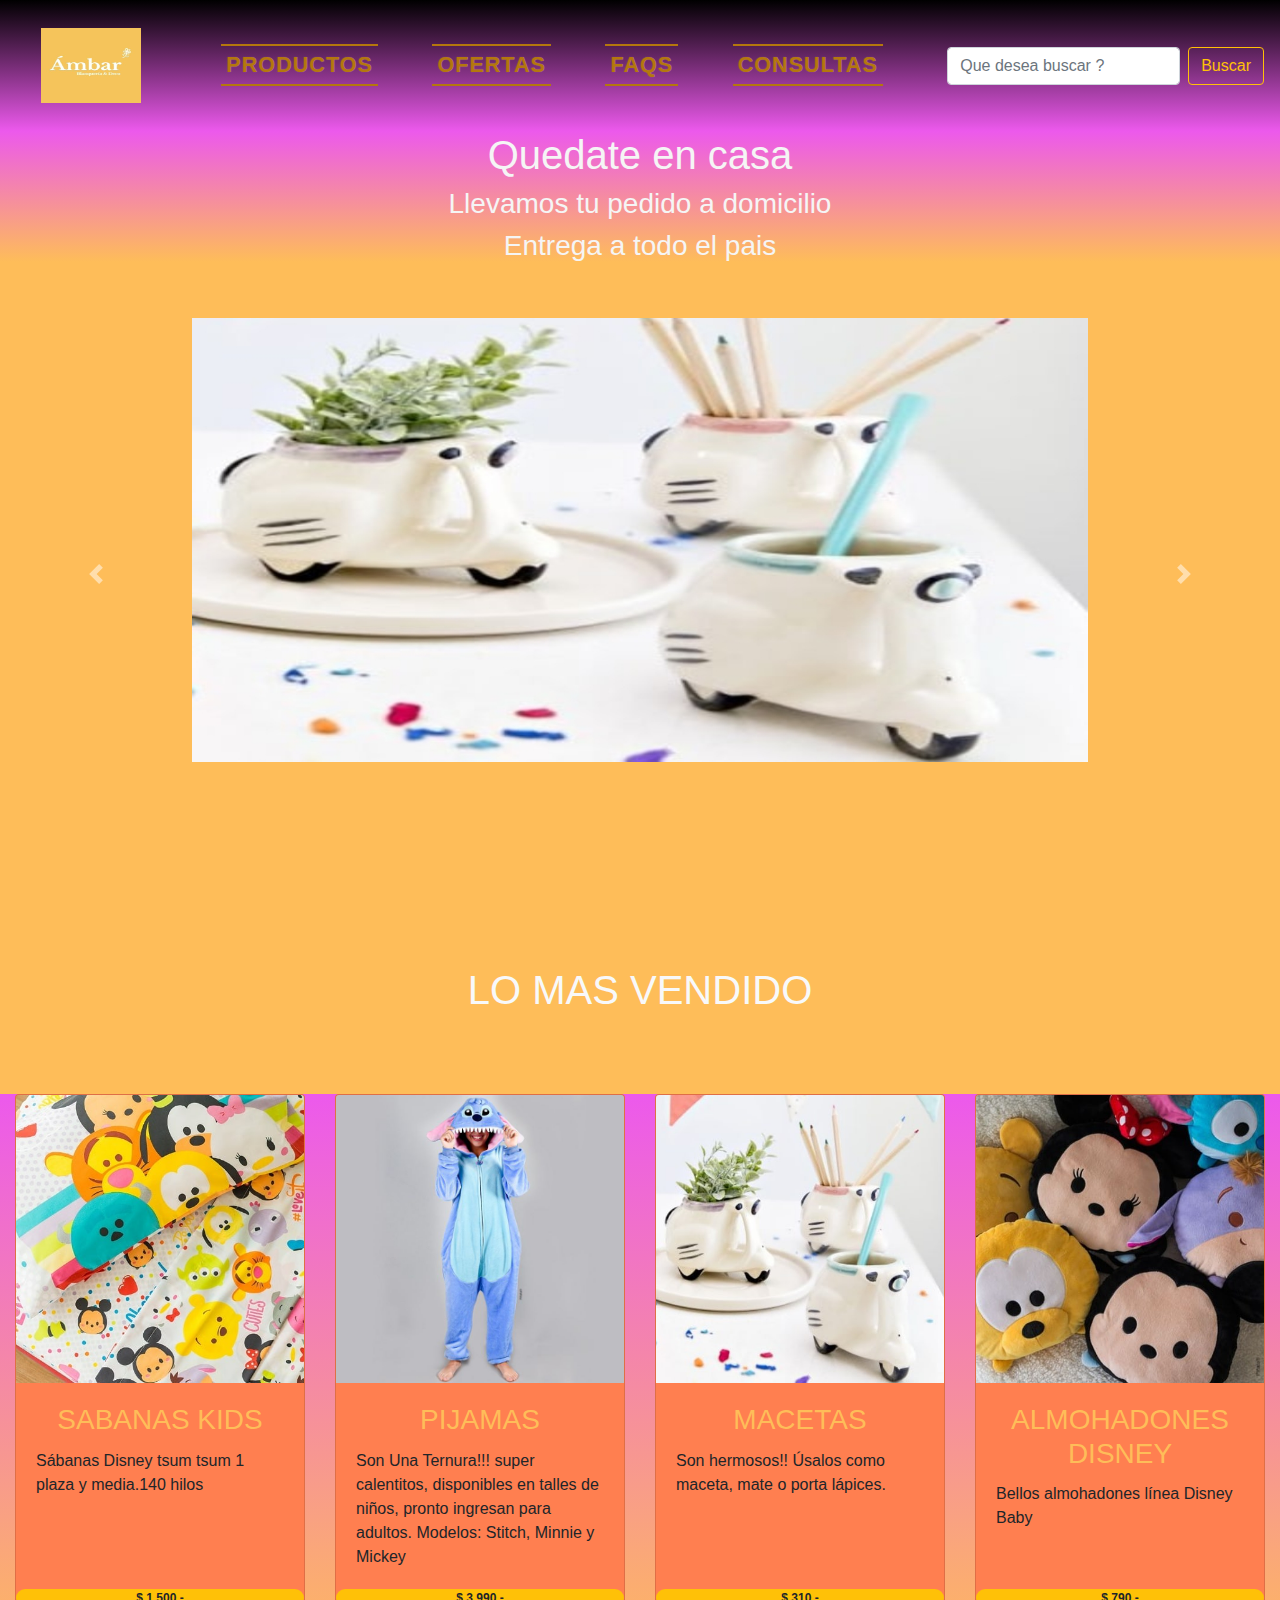
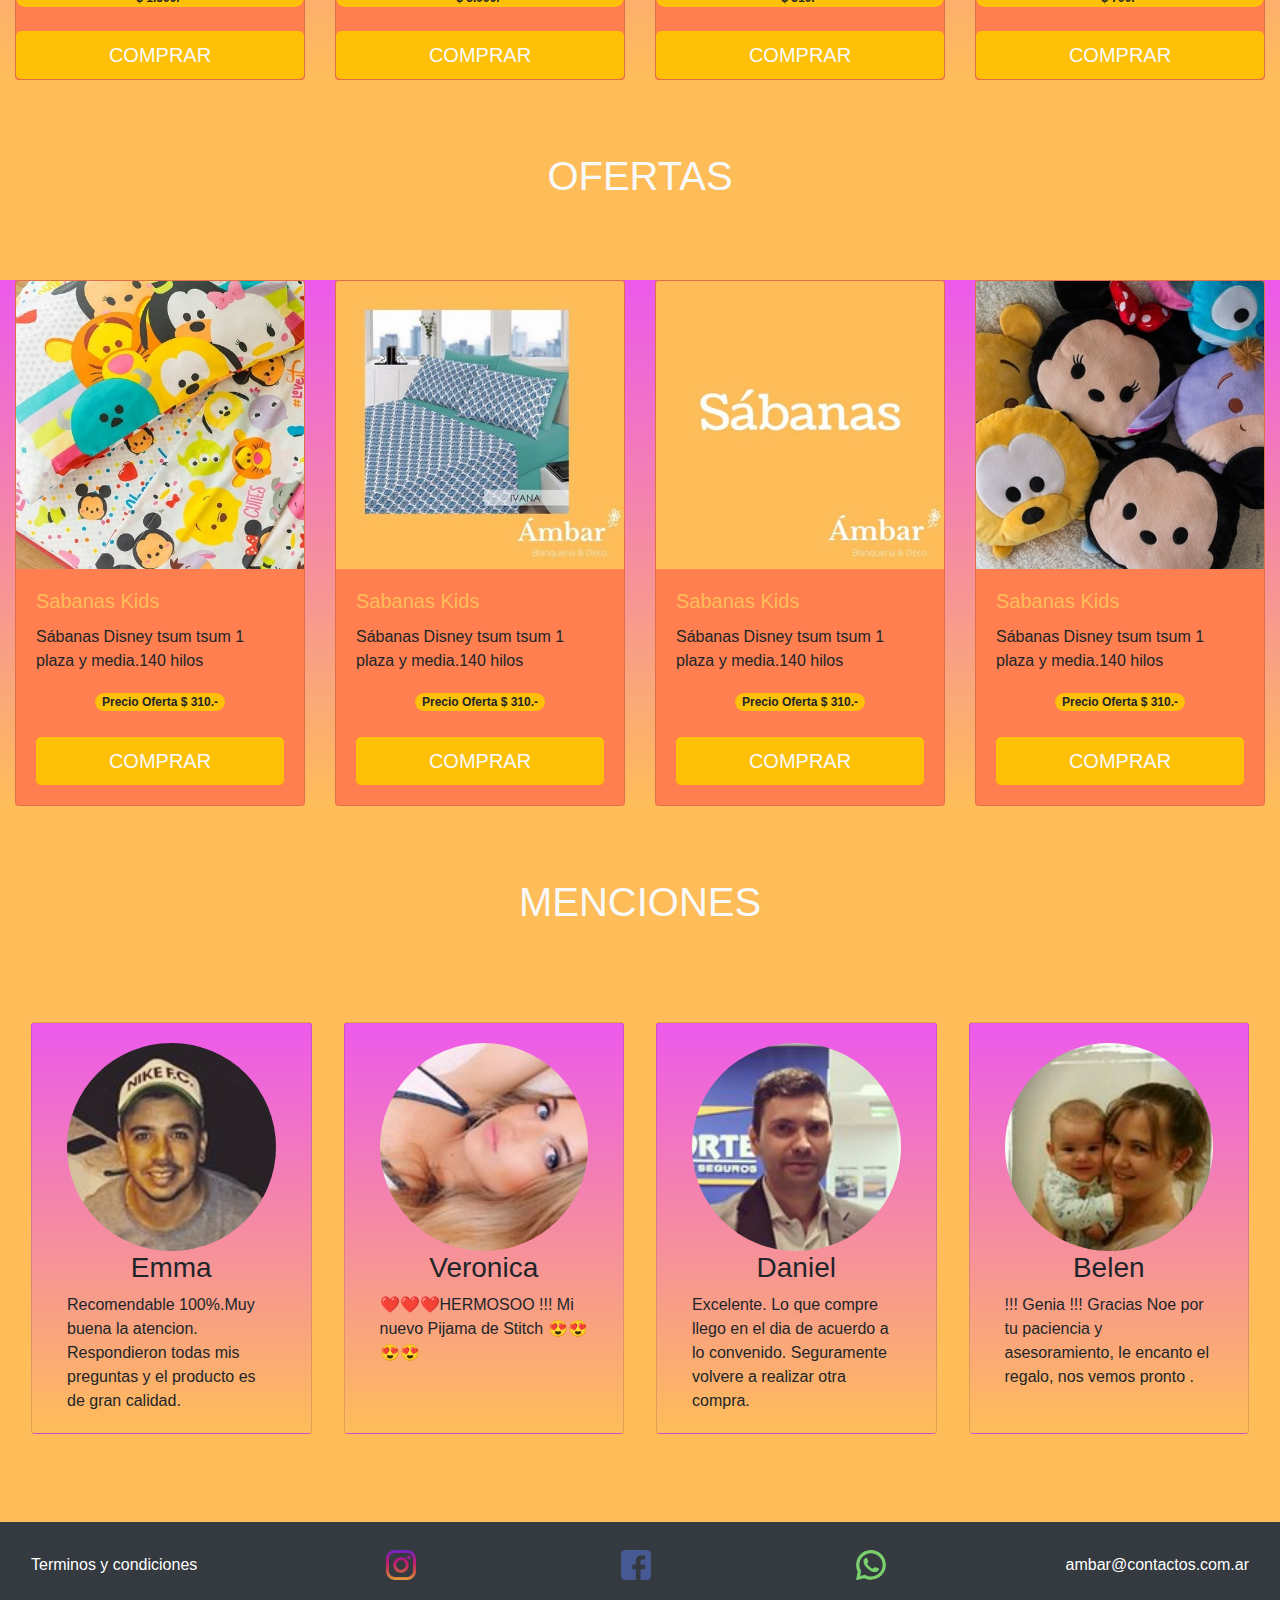
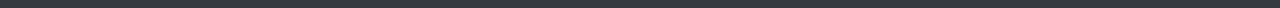
==== index.html @ ca7e695f "pagina productos" ====
<!DOCTYPE html>
<html lang="en">
<head>
    <meta charset="UTF-8">
    <meta name="viewport" content="width=device-width, initial-scale=1.0">  
    <link rel="icon" type="image/x-icon" href="img/logo.jpg"/>
    
    <link rel="stylesheet" href="https://stackpath.bootstrapcdn.com/bootstrap/4.4.1/css/bootstrap.min.css" integrity="sha384-Vkoo8x4CGsO3+Hhxv8T/Q5PaXtkKtu6ug5TOeNV6gBiFeWPGFN9MuhOf23Q9Ifjh" crossorigin="anonymous">
    <script src="https://stackpath.bootstrapcdn.com/bootstrap/4.4.1/js/bootstrap.min.js" integrity="sha384-wfSDF2E50Y2D1uUdj0O3uMBJnjuUD4Ih7YwaYd1iqfktj0Uod8GCExl3Og8ifwB6" crossorigin="anonymous"></script> 
    <script src="https://code.jquery.com/jquery-3.5.1.slim.min.js" integrity="sha384-DfXdz2htPH0lsSSs5nCTpuj/zy4C+OGpamoFVy38MVBnE+IbbVYUew+OrCXaRkfj" crossorigin="anonymous"></script>
    <script src="https://cdn.jsdelivr.net/npm/popper.js@1.16.0/dist/umd/popper.min.js" integrity="sha384-Q6E9RHvbIyZFJoft+2mJbHaEWldlvI9IOYy5n3zV9zzTtmI3UksdQRVvoxMfooAo" crossorigin="anonymous"></script>
    <script src="https://stackpath.bootstrapcdn.com/bootstrap/4.5.0/js/bootstrap.min.js" integrity="sha384-OgVRvuATP1z7JjHLkuOU7Xw704+h835Lr+6QL9UvYjZE3Ipu6Tp75j7Bh/kR0JKI" crossorigin="anonymous"></script>



    <link rel="stylesheet" href="css/style.css">
    <link rel="stylesheet" href="css/normalize.css">


    <link href="css/carousel.css" rel="stylesheet">

    <link rel="stylesheet" type="text/css" href="css/component.css" /> 

    <title>Ambar Blanqueria & Deco</title>
</head>

<body style="background-color: #febd59">

<!-- comienzo del navbar -->

<nav class="navbar navartop">
    <!-- Navbar content -->

    <a class="navbar-brand" href="#">
        <img src="img/logo.jpg" width="100" height="75" alt="" loading="lazy">
    </a>

    <nav class="cl-effect-18 ">
        <a href="productos.html"><span data-hover="Home">Productos</span></a>
        <a href="#ofertas"><span data-hover="Ofertas">Ofertas</span></a>
        <a href="faq.html"><span data-hover="Chatoyant">Faqs</span></a>
        <a href="404.html"><span data-hover="Ofertas">Consultas</span></a>
    </nav>



    <form class="form-inline">
        <input class="form-control mr-sm-2" type="search" placeholder="Que desea buscar ?" aria-label="Search">
        <button class="btn btn-outline-warning my-2 my-sm-0 " type="submit">Buscar</button>
    </form>
    
</nav> <!-- fin del Navbar -->

<!-- comienzo del main -->

<div class="container-fluid" style="background-color:rgb(236, 89, 236)">
    <div class="Contenido text-center" style="color:whitesmoke;" >
        <h1>Quedate en casa</h1>
        <h3>Llevamos tu pedido a domicilio</h3>
        <h3>Entrega a todo el pais</h3>
    </div>
</div>
<br><br>
<!-- comienzo del carrusel -->

<main role="main">

    <div id="myCarousel" class="carousel slide" data-ride="carousel">
         <div class="carousel-inner">
        
            <div class="carousel-item active">
              <svg class="bd-placeholder-img" width="100%" height="100%" xmlns="http://www.w3.org/2000/svg" preserveAspectRatio="xMidYMid slice" focusable="false" role="img"><rect width="100%" height="100%" fill="#febd59"/></svg>
                <div class="container">
                    <div class="carousel-caption">
                        <img class="img-fluid img_carrusel"src="img/productos11.jpg ">  
                    </div>
                </div>

            </div>

            <div class="carousel-item">
              <svg class="bd-placeholder-img" width="100%" height="100%" xmlns="http://www.w3.org/2000/svg" preserveAspectRatio="xMidYMid slice" focusable="false" role="img"><rect width="100%" height="100%" fill="#febd59"/></svg>
                <div class="container">
                    <div class="carousel-caption">
                        <img class="img-fluid" src="img/productos22.jpg">  
                    </div>
                </div>
            </div>

            <div class="carousel-item">
              <svg class="bd-placeholder-img" width="100%" height="100%" xmlns="http://www.w3.org/2000/svg" preserveAspectRatio="xMidYMid slice" focusable="false" role="img"><rect width="100%" height="100%" fill="#febd59"/></svg>
              <div class="container">
                <div class="carousel-caption">
                    <img class="img-fluid"src="img/productos33.jpg">  
                </div>
              </div>
            </div>

         </div>

      <a class="carousel-control-prev" href="#myCarousel" role="button" data-slide="prev">
        <span class="carousel-control-prev-icon" aria-hidden="true"></span>
        <span class="sr-only">Previous</span>
      </a>
      <a class="carousel-control-next" href="#myCarousel" role="button" data-slide="next">
        <span class="carousel-control-next-icon" aria-hidden="true"></span>
        <span class="sr-only">Next</span>
      </a>
    </div>

    <!-- fin del carrusel -->
    

    <br><br><br>
    <h1 class="text-center text-light" >LO MAS VENDIDO</h1>
    <br><br><br>
    <div class="container-fluid">
        <div class="row">

            <div class="col-sm-3 d-flex justify-content-center">
                  <div class="card" style="width: 20rem;">
                    <img src="img/sabanas.jpg" class="card-img-top" alt="...">
                        <div class="card-body">
                            <h3 class="card-title text-center">SABANAS KIDS </h3>
                            <p class="card-text">Sábanas Disney tsum tsum 1 plaza y media.140 hilos</p>
                            
                        </div>
                        <span class="badge badge-pill badge-warning">$ 1.500.-</span>
                        <br>
                        <a href="venta.html" class="btn btn-warning btn-lg btn-block text-light" >COMPRAR</a>
                </div>  
            </div>

            <div class="col-sm-3 d-flex justify-content-center">
                <div class="card" style="width: 20rem;">
                    <img src="img/productos4.jpg" class="card-img-top" alt="...">
                        <div class="card-body">
                            <h3 class="card-title text-center">PIJAMAS</h3>
                            <p class="card-text">Son Una Ternura!!! super calentitos, disponibles en talles de niños, pronto ingresan para adultos.
                                Modelos: Stitch, Minnie y Mickey</p>
                        </div>
                        <span class="badge badge-pill badge-warning">$ 3.990.-</span>
                        <br>
                        <a href="venta.html" class="btn btn-warning btn-lg btn-block text-light">COMPRAR</a>
                </div>
            </div>
        
            <div class="col-sm-3 d-flex justify-content-center"> 
                <div class="card" style="width: 20rem;">
                    <img src="img/productos1.jpg" class="card-img-top" alt="...">
                        <div class="card-body">
                            <h3 class="card-title text-center">MACETAS</h3>
                            <p class="card-text">Son hermosos!! Úsalos como maceta, mate o porta lápices.</p>
                            
                        </div>
                        <span class="badge badge-pill badge-warning">$ 310.-</span>
                        <br>
                        <a href="venta.html" class="btn btn-warning btn-lg btn-block text-light">COMPRAR</a>
                </div>
            </div>

            <div class="col-sm-3 d-flex justify-content-center"> 
                <div class="card" style="width: 20rem;">
                    <img src="img/productos2.jpg" class="card-img-top" alt="...">
                        <div class="card-body">
                            <h3 class="card-title text-center">ALMOHADONES DISNEY</h3>
                            <p class="card-text">Bellos almohadones línea Disney Baby</p>
                        </div>
                        <span class="badge badge-pill badge-warning">$ 790.-</span>
                        <br>    
                        <a href="venta.html" class="btn btn-warning btn-lg btn-block text-light">COMPRAR</a>
                </div>
            </div>

        </div>
    
        </div>  
    
    <br><br>    <br>
    <h1 class="text-center text-light" id="ofertas" >OFERTAS</h1>
    <br><br><br>
    <div class="container-fluid">
        <div class="row">
        
            <div class="col-sm-3 d-flex justify-content-center">
                  <div class="card" style="width: 20rem;">
                    <img src="img/sabanas.jpg" class="card-img-top" alt="...">
                        <div class="card-body">
                            <h5 class="card-title">Sabanas Kids  </h5>
                            <p class="card-text">Sábanas Disney tsum tsum 1 plaza y media.140 hilos</p>
                            <div class="text-center">
                            <span class="badge badge-pill badge-warning">Precio Oferta $ 310.-</span>
                            </div>
                            <br>
                            
                            <a href="venta.html" class="btn btn-warning btn-lg btn-block text-light">COMPRAR</a>
                        </div>
                </div>  
            </div>
        
            <div class="col-sm-3 d-flex justify-content-center">
                <div class="card" style="width: 20rem;">
                    <img src="img/sabanas1.jpg" class="card-img-top" alt="...">
                        <div class="card-body">
                            <h5 class="card-title">Sabanas Kids </h5>
                            <p class="card-text">Sábanas Disney tsum tsum 1 plaza y media.140 hilos</p> 
                            <div class="text-center">
                                <span class="badge badge-pill badge-warning">Precio Oferta $ 310.-</span>
                                </div>
                                <br>
                            <a href="venta.html" class="btn btn-warning btn-lg btn-block text-light">COMPRAR</a>
                        </div>
                </div>
            </div>
        
            <div class="col-sm-3 d-flex justify-content-center"> 
                <div class="card" style="width: 20rem;">
                    <img src="img/sabanas_logo.jpg" class="card-img-top" alt="...">
                        <div class="card-body">
                            <h5 class="card-title">Sabanas Kids </h5>
                            <p class="card-text">Sábanas Disney tsum tsum 1 plaza y media.140 hilos</p>
                            <div class="text-center">
                                <span class="badge badge-pill badge-warning">Precio Oferta $ 310.-</span>
                                </div>
                                <br>    
                            <a href="venta.html" class="btn btn-warning btn-lg btn-block text-light">COMPRAR</a>
                        </div>
                </div>
            </div>
        
            <div class="col-sm-3 d-flex justify-content-center"> 
                <div class="card" style="width: 20rem;">
                    <img src="img/productos2.jpg" class="card-img-top" alt="...">
                        <div class="card-body">
                            <h5 class="card-title">Sabanas Kids </h5>
                            <p class="card-text">Sábanas Disney tsum tsum 1 plaza y media.140 hilos</p>
                            <div class="text-center">
                                <span class="badge badge-pill badge-warning">Precio Oferta $ 310.-</span>
                                </div>
                                <br>
                            <a href="venta.html" class="btn btn-warning btn-lg btn-block text-light">COMPRAR</a>
                        </div>
                </div>
            </div>
        
        </div>
    
    </div> 

    <br><br><br>
    <h1 class="text-center text-light" >MENCIONES</h1>
    <br><br><br>
    
   
  <div class="col-12 d-flex justify-content-center">
      
    <div class="card m-3 container-fluid " style="width: 18rem;">
        <div class="card-body">
            <img src="img/emmanuel.jpg" class="card-img-top rounded-circle" alt="...">
            <h3>Emma</h3>
          <p class="card-text">Recomendable 100%.Muy buena la atencion. Respondieron todas mis preguntas y el producto es de gran calidad.</p>
        </div>
      </div>

      <div class="card m-3 container-fluid " style="width: 18rem;">
        <div class="card-body">
            <img src="img/ella.jpg" class="card-img-top rounded-circle" alt="...">
            <h3>Veronica</h3> 
          <p class="card-text"> &#10084;&#65039;&#10084;&#65039;&#10084;&#65039;HERMOSOO !!! Mi nuevo Pijama de Stitch &#128525;&#128525;&#128525;&#128525;  </p>
        </div>
      </div>
      
      <div class="card m-3 container-fluid  " style="width: 18rem;">
        <div class="card-body">
            <img src="img/daniel.jpg" class="card-img-top rounded-circle" alt="...">
            <h3>Daniel</h3>
          <p class="card-text">Excelente. Lo que compre llego en el dia de acuerdo a lo convenido. Seguramente volvere a realizar otra compra.</p>
        </div>
      </div>
      
      <div class="card m-3 container-fluid " style="width: 18rem;">
        <div class="card-body">
            <img src="img/belen.jpg" class="card-img-top rounded-circle" alt="...">
            <h3>Belen</h3>
          <p class="card-text"> !!! Genia !!! Gracias Noe por tu paciencia y asesoramiento, le encanto el regalo, nos vemos pronto .</p>
        </div>
      </div>   
     </div>       

    
    <!-- fin del main -->
    <br><br>
    <!-- comienzo del footer -->
    <br>
    
    <footer class="container-fluid text-white ">
     <!-- Modal -->
     <div class="modal fade" id="staticBackdrop" data-backdrop="static" data-keyboard="false" tabindex="-1" role="dialog" aria-labelledby="staticBackdropLabel" aria-hidden="true">
    <div class="modal-dialog">
      <div class="modal-content">
        <div class="modal-header">
          <h5 class="modal-title text-dark" id="staticBackdropLabel">Terminos y condiciones</h5>
          <button type="button" class="close" data-dismiss="modal" aria-label="Close">
            <span aria-hidden="true">&times;</span>
          </button>
        </div>
        <div class="modal-body text-dark">
          <p>Es requisito necesario para la adquisición de los productos que se ofrecen en este sitio, que lea y acepte los siguientes Términos y Condiciones que a continuación se redactan. El uso de nuestros servicios así como la compra de nuestros productos implicará que usted ha leído y aceptado los Términos y Condiciones de Uso en el presente documento. Todas los productos  que son ofrecidos por nuestro sitio web pudieran ser creadas, cobradas, enviadas o presentadas por una página web tercera y en tal caso estarían sujetas a sus propios Términos y Condiciones. En algunos casos, para adquirir un producto, será necesario el registro por parte del usuario, con ingreso de datos personales fidedignos y definición de una contraseña.
          El usuario puede elegir y cambiar la clave para su acceso de administración de la cuenta en cualquier momento, en caso de que se haya registrado y que sea necesario para la compra de alguno de nuestros productos.  no asume la responsabilidad en caso de que entregue dicha clave a terceros.
          Todas las compras y transacciones que se lleven a cabo por medio de este sitio web, están sujetas a un proceso de confirmación y verificación, el cual podría incluir la verificación del stock y disponibilidad de producto, validación de la forma de pago, validación de la factura (en caso de existir) y el cumplimiento de las condiciones requeridas por el medio de pago seleccionado. En algunos casos puede que se requiera una verificación por medio de correo electrónico.
          Los precios de los productos ofrecidos en esta Tienda Online es válido solamente en las compras realizadas en este sitio web.</p>
        </div>
        <div class="modal-footer">
          <button type="button" class="btn btn-danger" data-dismiss="modal">Cancelar</button>
          <button type="button" class="btn btn-success" data-dismiss="modal" >Acepto</button>
        </div>
      </div>
    </div>
  </div>
</div>
</div>



    <div class="row">
        <div class="col bg-dark" >
        <nav class="navbar">

            <p class=" mt-3" data-toggle="modal" data-target="#staticBackdrop">Terminos y condiciones</p>

            <a class="navbar-brand" href="https://www.instagram.com/ambar.blanqueria.deco/?hl=es-la" target="_blank">
              <img src="img/instagram.svg" width="30" height="30" class="d-inline-block align-top alt="" loading="lazy">    
            </a>
            
            <a class="navbar-brand" href="https://www.facebook.com/ambarblanqueriadeco-111680377190472/"target="_blank">
                <img src="img/facebook.svg" width="30" height="30" class="d-inline-block align-top" alt="" loading="lazy">
            </a>
        
            <a class="navbar-brand text-color" href="https://api.whatsapp.com/send?phone=5493584249578"target="_blank" >
                <img src="img/whatsapp.svg" width="30" height="30" class="d-inline-block align-top" alt="" loading="lazy">
            </a>

            <p class=" mt-3">ambar@contactos.com.ar</p>

        </nav>
        </div>
    </div>
</footer>  <!-- fin del footer -->

</body>
</html>
---- css/style.css ----
.container-fluid {
    background-image: linear-gradient(rgb(236, 89, 236),#febd59);
}

.navartop {
    background-image: linear-gradient(black, rgb(236, 89, 236));

}


.card-title  {
    color:#febd59;
    background-color: coral;
}

.card {
    background-color: coral;
}

.error {
    background-image: linear-gradient(black, rgb(236, 89, 236), #febd59 );
}

.dialog-inner {

    background-image: linear-gradient(rgb(236, 89, 236),#febd59);
}

.img_carrusel {
    max-width: 100%;

}

h3 {
    text-align: center;
}
---- css/carousel.css ----
/* CUSTOMIZE THE CAROUSEL
-------------------------------------------------- */

/* Carousel base class */
.carousel {
  margin-bottom: 4rem;
}
/* Since positioning the image, we need to help out the caption */
.carousel-caption {
  bottom: 3rem;
  z-index: 10;
}

/* Declare heights because of positioning of img element */
.carousel-item {
  height: 32rem;

}
.carousel-item > img {
  position: absolute;
  top: 0;
  left: 0;
  min-width: 100%;
  height: 32rem;
}


/* RESPONSIVE CSS
-------------------------------------------------- */

@media (min-width: 40em) {
  /* Bump up size of carousel content */
  .carousel-caption p {
    margin-bottom: 1.25rem;
    font-size: 1.25rem;
    line-height: 1.4;
  }

  .featurette-heading {
    font-size: 50px;
  }
}

@media (min-width: 62em) {
  .featurette-heading {
    margin-top: 7rem;
  }
}
---- css/component.css ----
*,
*:after,
*::before {
    -webkit-box-sizing: border-box;
    -moz-box-sizing: border-box;
    box-sizing: border-box;
}

body {
	font-family: 'Raleway', sans-serif;
}

nav a {
	position: relative;
	display: inline-block;
	margin: 15px 25px;
	outline: none;
	color: #fff;
	text-decoration: none;
	text-transform: uppercase;
	letter-spacing: 1px;
	font-weight: 400;
	text-shadow: 0 0 1px rgba(255,255,255,0.3);
	font-size: 1.35em;
}

nav a:hover,
nav a:focus {
	outline: none;
}

/* Effect 1: Brackets */
.cl-effect-1 a::before,
.cl-effect-1 a::after {
	display: inline-block;
	opacity: 0;
	-webkit-transition: -webkit-transform 0.3s, opacity 0.2s;
	-moz-transition: -moz-transform 0.3s, opacity 0.2s;
	transition: transform 0.3s, opacity 0.2s;
}

.cl-effect-1 a::before {
	margin-right: 10px;
	content: '[';
	-webkit-transform: translateX(20px);
	-moz-transform: translateX(20px);
	transform: translateX(20px);
}

.cl-effect-1 a::after {
	margin-left: 10px;
	content: ']';
	-webkit-transform: translateX(-20px);
	-moz-transform: translateX(-20px);
	transform: translateX(-20px);
}

.cl-effect-1 a:hover::before,
.cl-effect-1 a:hover::after,
.cl-effect-1 a:focus::before,
.cl-effect-1 a:focus::after {
	opacity: 1;
	-webkit-transform: translateX(0px);
	-moz-transform: translateX(0px);
	transform: translateX(0px);
}

/* Effect 2: 3D rolling links, idea from http://hakim.se/thoughts/rolling-links */
.cl-effect-2 a {
	line-height: 44px;
	-webkit-perspective: 1000px;
	-moz-perspective: 1000px;
	perspective: 1000px;
}

.cl-effect-2 a span {
	position: relative;
	display: inline-block;
	padding: 0 14px;
	background: #2195de;
	-webkit-transition: -webkit-transform 0.3s;
	-moz-transition: -moz-transform 0.3s;
	transition: transform 0.3s;
	-webkit-transform-origin: 50% 0;
	-moz-transform-origin: 50% 0;
	transform-origin: 50% 0;
	-webkit-transform-style: preserve-3d;
	-moz-transform-style: preserve-3d;
	transform-style: preserve-3d;
}

.csstransforms3d .cl-effect-2 a span::before {
	position: absolute;
	top: 100%;
	left: 0;
	width: 100%;
	height: 100%;
	background: #0965a0;
	content: attr(data-hover);
	-webkit-transition: background 0.3s;
	-moz-transition: background 0.3s;
	transition: background 0.3s;
	-webkit-transform: rotateX(-90deg);
	-moz-transform: rotateX(-90deg);
	transform: rotateX(-90deg);
	-webkit-transform-origin: 50% 0;
	-moz-transform-origin: 50% 0;
	transform-origin: 50% 0;
}

.cl-effect-2 a:hover span,
.cl-effect-2 a:focus span {
	-webkit-transform: rotateX(90deg) translateY(-22px);
	-moz-transform: rotateX(90deg) translateY(-22px);
	transform: rotateX(90deg) translateY(-22px);
}

.csstransforms3d .cl-effect-2 a:hover span::before,
.csstransforms3d .cl-effect-2 a:focus span::before {
	background: #28a2ee;	
}

/* Effect 3: bottom line slides/fades in */
.cl-effect-3 a {
	padding: 8px 0;
}

.cl-effect-3 a::after {
	position: absolute;
	top: 100%;
	left: 0;
	width: 100%;
	height: 4px;
	background: rgba(0,0,0,0.1);
	content: '';
	opacity: 0;
	-webkit-transition: opacity 0.3s, -webkit-transform 0.3s;
	-moz-transition: opacity 0.3s, -moz-transform 0.3s;
	transition: opacity 0.3s, transform 0.3s;
	-webkit-transform: translateY(10px);
	-moz-transform: translateY(10px);
	transform: translateY(10px);
}

.cl-effect-3 a:hover::after,
.cl-effect-3 a:focus::after {
	opacity: 1;
	-webkit-transform: translateY(0px);
	-moz-transform: translateY(0px);
	transform: translateY(0px);
}

/* Effect 4: bottom border enlarge */
.cl-effect-4 a {
	padding: 0 0 10px;
}

.cl-effect-4 a::after {
	position: absolute;
	top: 100%;
	left: 0;
	width: 100%;
	height: 1px;
	background: #fff;
	content: '';
	opacity: 0;
	-webkit-transition: height 0.3s, opacity 0.3s, -webkit-transform 0.3s;
	-moz-transition: height 0.3s, opacity 0.3s, -moz-transform 0.3s;
	transition: height 0.3s, opacity 0.3s, transform 0.3s;
	-webkit-transform: translateY(-10px);
	-moz-transform: translateY(-10px);
	transform: translateY(-10px);
}

.cl-effect-4 a:hover::after,
.cl-effect-4 a:focus::after {
	height: 5px;
	opacity: 1;
	-webkit-transform: translateY(0px);
	-moz-transform: translateY(0px);
	transform: translateY(0px);
}

/* Effect 5: same word slide in */
.cl-effect-5 a {
	overflow: hidden;
	padding: 0 4px;
	height: 1em;
}

.cl-effect-5 a span {
	position: relative;
	display: inline-block;
	-webkit-transition: -webkit-transform 0.3s;
	-moz-transition: -moz-transform 0.3s;
	transition: transform 0.3s;
}

.cl-effect-5 a span::before {
	position: absolute;
	top: 100%;
	content: attr(data-hover);
	font-weight: 700;
	-webkit-transform: translate3d(0,0,0);
	-moz-transform: translate3d(0,0,0);
	transform: translate3d(0,0,0);
}

.cl-effect-5 a:hover span,
.cl-effect-5 a:focus span {
	-webkit-transform: translateY(-100%);
	-moz-transform: translateY(-100%);
	transform: translateY(-100%);
}

/* Effect 5: same word slide in and border bottom */
.cl-effect-6 a {
	margin: 0 10px;
	padding: 10px 20px;
}

.cl-effect-6 a::before {
	position: absolute;
	top: 0;
	left: 0;
	width: 100%;
	height: 2px;
	background: #fff;
	content: '';
	-webkit-transition: top 0.3s;
	-moz-transition: top 0.3s;
	transition: top 0.3s;
}

.cl-effect-6 a::after {
	position: absolute;
	top: 0;
	left: 0;
	width: 2px;
	height: 2px;
	background: #fff;
	content: '';
	-webkit-transition: height 0.3s;
	-moz-transition: height 0.3s;
	transition: height 0.3s;
}

.cl-effect-6 a:hover::before {
	top: 100%;
	opacity: 1;
}

.cl-effect-6 a:hover::after {
	height: 100%;
} 

/* Effect 7: second border slides up */
.cl-effect-7 a {
	padding: 12px 10px 10px;
	color: #566473;
	text-shadow: none;
	font-weight: 700;
}

.cl-effect-7 a::before,
.cl-effect-7 a::after {
	position: absolute;
	top: 100%;
	left: 0;
	width: 100%;
	height: 3px;
	background: #566473;
	content: '';
	-webkit-transition: -webkit-transform 0.3s;
	-moz-transition: -moz-transform 0.3s;
	transition: transform 0.3s;
	-webkit-transform: scale(0.85);
	-moz-transform: scale(0.85);
	transform: scale(0.85);
}

.cl-effect-7 a::after {
	opacity: 0;
	-webkit-transition: top 0.3s, opacity 0.3s, -webkit-transform 0.3s;
	-moz-transition: top 0.3s, opacity 0.3s, -moz-transform 0.3s;
	transition: top 0.3s, opacity 0.3s, transform 0.3s;
}

.cl-effect-7 a:hover::before,
.cl-effect-7 a:hover::after,
.cl-effect-7 a:focus::before,
.cl-effect-7 a:focus::after {
	-webkit-transform: scale(1);
	-moz-transform: scale(1);
	transform: scale(1);
}

.cl-effect-7 a:hover::after,
.cl-effect-7 a:focus::after {
	top: 0%;
	opacity: 1;
}

/* Effect 8: border slight translate */
.cl-effect-8 a {
	padding: 10px 20px;
}

.cl-effect-8 a::before,
.cl-effect-8 a::after  {
	position: absolute;
	top: 0;
	left: 0;
	width: 100%;
	height: 100%;
	border: 3px solid #354856;
	content: '';
	-webkit-transition: -webkit-transform 0.3s, opacity 0.3s;
	-moz-transition: -moz-transform 0.3s, opacity 0.3s;
	transition: transform 0.3s, opacity 0.3s;
}

.cl-effect-8 a::after  {
	border-color: #fff;
	opacity: 0;
	-webkit-transform: translateY(-7px) translateX(6px);
	-moz-transform: translateY(-7px) translateX(6px);
	transform: translateY(-7px) translateX(6px);
}

.cl-effect-8 a:hover::before,
.cl-effect-8 a:focus::before {
	opacity: 0;
	-webkit-transform: translateY(5px) translateX(-5px);
	-moz-transform: translateY(5px) translateX(-5px);
	transform: translateY(5px) translateX(-5px);
}

.cl-effect-8 a:hover::after,
.cl-effect-8 a:focus::after  {
	opacity: 1;
	-webkit-transform: translateY(0px) translateX(0px);
	-moz-transform: translateY(0px) translateX(0px);
	transform: translateY(0px) translateX(0px);
}

/* Effect 9: second text and borders */
.cl-effect-9 a {
	margin: 0 20px;
	padding: 18px 20px;
}

.cl-effect-9 a::before,
.cl-effect-9 a::after {
	position: absolute;
	top: 0;
	left: 0;
	width: 100%;
	height: 1px;
	background: #fff;
	content: '';
	opacity: 0.2;
	-webkit-transition: opacity 0.3s, height 0.3s;
	-moz-transition: opacity 0.3s, height 0.3s;
	transition: opacity 0.3s, height 0.3s;
}

.cl-effect-9 a::after {
	top: 100%;
	opacity: 0;
	-webkit-transition: -webkit-transform 0.3s, opacity 0.3s;
	-moz-transition: -moz-transform 0.3s, opacity 0.3s;
	transition: transform 0.3s, opacity 0.3s;
	-webkit-transform: translateY(-10px);
	-moz-transform: translateY(-10px);
	transform: translateY(-10px);
}

.cl-effect-9 a span:first-child {
	z-index: 2;
	display: block;
	font-weight: 300;
}

.cl-effect-9 a span:last-child {
	z-index: 1;
	display: block;
	padding: 8px 0 0 0;
	color: rgba(0,0,0,0.4);
	text-shadow: none;
	text-transform: none;
	font-style: italic;
	font-size: 0.75em;
	font-family: Palatino, "Palatino Linotype", "Palatino LT STD", "Book Antiqua", Georgia, serif;
	opacity: 0;
	-webkit-transition: -webkit-transform 0.3s, opacity 0.3s;
	-moz-transition: -moz-transform 0.3s, opacity 0.3s;
	transition: transform 0.3s, opacity 0.3s;
	-webkit-transform: translateY(-100%);
	-moz-transform: translateY(-100%);
	transform: translateY(-100%);
}

.cl-effect-9 a:hover::before,
.cl-effect-9 a:focus::before {
	height: 6px;
}

.cl-effect-9 a:hover::before,
.cl-effect-9 a:hover::after,
.cl-effect-9 a:focus::before,
.cl-effect-9 a:focus::after {
	opacity: 1;
	-webkit-transform: translateY(0px);
	-moz-transform: translateY(0px);
	transform: translateY(0px);
}

.cl-effect-9 a:hover span:last-child,
.cl-effect-9 a:focus span:last-child {
	opacity: 1;
	-webkit-transform: translateY(0%);
	-moz-transform: translateY(0%);
	transform: translateY(0%);
}

/* Effect 10: reveal, push out */
.cl-effect-10  {
	position: relative;
	z-index: 1;
}

.cl-effect-10 a {
	overflow: hidden;
	margin: 0 15px;
}

.cl-effect-10 a span {
	display: block;
	padding: 10px 20px;
	background: #0f7c67;
	-webkit-transition: -webkit-transform 0.3s;
	-moz-transition: -moz-transform 0.3s;
	transition: transform 0.3s;
}

.cl-effect-10 a::before {
	position: absolute;
	top: 0;
	left: 0;
	z-index: -1;
	padding: 10px 20px;
	width: 100%;
	height: 100%;
	background: #fff;
	color: #0f7c67;
	content: attr(data-hover);
	-webkit-transition: -webkit-transform 0.3s;
	-moz-transition: -moz-transform 0.3s;
	transition: transform 0.3s;
	-webkit-transform: translateX(-25%);
}

.cl-effect-10 a:hover span,
.cl-effect-10 a:focus span {
	-webkit-transform: translateX(100%);
	-moz-transform: translateX(100%);
	transform: translateX(100%);
}

.cl-effect-10 a:hover::before,
.cl-effect-10 a:focus::before {
	-webkit-transform: translateX(0%);
	-moz-transform: translateX(0%);
	transform: translateX(0%);
}

/* Effect 11: text fill based on Lea Verou's animation http://dabblet.com/gist/6046779 */
.cl-effect-11 a {
	padding: 10px 0;
	border-top: 2px solid #0972b4;
	color: #0972b4;
	text-shadow: none;
} 

.cl-effect-11 a::before {
	position: absolute;
	top: 0;
	left: 0;
	overflow: hidden;
	padding: 10px 0;
	max-width: 0;
	border-bottom: 2px solid #fff;
	color: #fff;
	content: attr(data-hover);
	-webkit-transition: max-width 0.5s;
	-moz-transition: max-width 0.5s;
	transition: max-width 0.5s;
}

.cl-effect-11 a:hover::before,
.cl-effect-11 a:focus::before {
	max-width: 100%;
}

/* Effect 12: circle */
.cl-effect-12 a::before,
.cl-effect-12 a::after {
	position: absolute;
	top: 50%;
	left: 50%;
	width: 100px;
	height: 100px;
	border: 2px solid rgba(0,0,0,0.1);
	border-radius: 50%;
	content: '';
	opacity: 0;
	-webkit-transition: -webkit-transform 0.3s, opacity 0.3s;
	-moz-transition: -moz-transform 0.3s, opacity 0.3s;
	transition: transform 0.3s, opacity 0.3s;
	-webkit-transform: translateX(-50%) translateY(-50%) scale(0.2);
	-moz-transform: translateX(-50%) translateY(-50%) scale(0.2);
	transform: translateX(-50%) translateY(-50%) scale(0.2);
}

.cl-effect-12 a::after {
	width: 90px;
	height: 90px;
	border-width: 6px;
	-webkit-transform: translateX(-50%) translateY(-50%) scale(0.8);
	-moz-transform: translateX(-50%) translateY(-50%) scale(0.8);
	transform: translateX(-50%) translateY(-50%) scale(0.8);
}

.cl-effect-12 a:hover::before,
.cl-effect-12 a:hover::after,
.cl-effect-12 a:focus::before,
.cl-effect-12 a:focus::after {
	opacity: 1;
	-webkit-transform: translateX(-50%) translateY(-50%) scale(1);
	-moz-transform: translateX(-50%) translateY(-50%) scale(1);
	transform: translateX(-50%) translateY(-50%) scale(1);
}

/* Effect 13: three circles */
.cl-effect-13 a {
	-webkit-transition: color 0.3s;
	-moz-transition: color 0.3s;
	transition: color 0.3s;
}

.cl-effect-13 a::before {
	position: absolute;
	top: 100%;
	left: 50%;
	color: transparent;
	content: '•';
	text-shadow: 0 0 transparent;
	font-size: 1.2em;
	-webkit-transition: text-shadow 0.3s, color 0.3s;
	-moz-transition: text-shadow 0.3s, color 0.3s;
	transition: text-shadow 0.3s, color 0.3s;
	-webkit-transform: translateX(-50%);
	-moz-transform: translateX(-50%);
	transform: translateX(-50%);
	pointer-events: none;
}

.cl-effect-13 a:hover::before,
.cl-effect-13 a:focus::before {
	color: #fff;
	text-shadow: 10px 0 #fff, -10px 0 #fff;
}

.cl-effect-13 a:hover,
.cl-effect-13 a:focus {
	color: #ba7700;
}

/* Effect 14: border switch */
.cl-effect-14 a {
	padding: 0 20px;
	height: 45px;
	line-height: 45px;
}

.cl-effect-14 a::before,
.cl-effect-14 a::after {
	position: absolute;
	width: 45px;
	height: 2px;
	background: #fff;
	content: '';
	opacity: 0.2;
	-webkit-transition: all 0.3s;
	-moz-transition: all 0.3s;
	transition: all 0.3s;
	pointer-events: none;
}

.cl-effect-14 a::before {
	top: 0;
	left: 0;
	-webkit-transform: rotate(90deg);
	-moz-transform: rotate(90deg);
	transform: rotate(90deg);
	-webkit-transform-origin: 0 0;
	-moz-transform-origin: 0 0;
	transform-origin: 0 0;
}

.cl-effect-14 a::after {
	right: 0;
	bottom: 0;
	-webkit-transform: rotate(90deg);
	-moz-transform: rotate(90deg);
	transform: rotate(90deg);
	-webkit-transform-origin: 100% 0;
	-moz-transform-origin: 100% 0;
	transform-origin: 100% 0;
}

.cl-effect-14 a:hover::before,
.cl-effect-14 a:hover::after,
.cl-effect-14 a:focus::before,
.cl-effect-14 a:focus::after {
	opacity: 1;
}

.cl-effect-14 a:hover::before,
.cl-effect-14 a:focus::before {
	left: 50%;
	-webkit-transform: rotate(0deg) translateX(-50%);
	-moz-transform: rotate(0deg) translateX(-50%);
	transform: rotate(0deg) translateX(-50%);
}

.cl-effect-14 a:hover::after,
.cl-effect-14 a:focus::after {
	right: 50%;
	-webkit-transform: rotate(0deg) translateX(50%);
	-moz-transform: rotate(0deg) translateX(50%);
	transform: rotate(0deg) translateX(50%);
}

/* Effect 15: scale down, reveal */
.cl-effect-15 a {
	color: rgba(0,0,0,0.2);
	font-weight: 700;
	text-shadow: none;
}

.cl-effect-15 a::before {
	color: #fff;
	content: attr(data-hover);
	position: absolute;
	-webkit-transition: -webkit-transform 0.3s, opacity 0.3s;
	-moz-transition: -moz-transform 0.3s, opacity 0.3s;
	transition: transform 0.3s, opacity 0.3s;
}

.cl-effect-15 a:hover::before,
.cl-effect-15 a:focus::before {
	-webkit-transform: scale(0.9);
	-moz-transform: scale(0.9);
	transform: scale(0.9);
	opacity: 0;
}

/* Effect 16: fall down */
.cl-effect-16 a {
	color: #6f8686;
	text-shadow: 0 0 1px rgba(111,134,134,0.3);
}

.cl-effect-16 a::before {
	color: #fff;
	content: attr(data-hover);
	position: absolute;
	opacity: 0;
	text-shadow: 0 0 1px rgba(255,255,255,0.3);
	-webkit-transform: scale(1.1) translateX(10px) translateY(-10px) rotate(4deg);
	-moz-transform: scale(1.1) translateX(10px) translateY(-10px) rotate(4deg);
	transform: scale(1.1) translateX(10px) translateY(-10px) rotate(4deg);
	-webkit-transition: -webkit-transform 0.3s, opacity 0.3s;
	-moz-transition: -moz-transform 0.3s, opacity 0.3s;
	transition: transform 0.3s, opacity 0.3s;
	pointer-events: none;
}

.cl-effect-16 a:hover::before,
.cl-effect-16 a:focus::before {
	-webkit-transform: scale(1) translateX(0px) translateY(0px) rotate(0deg);
	-moz-transform: scale(1) translateX(0px) translateY(0px) rotate(0deg);
	transform: scale(1) translateX(0px) translateY(0px) rotate(0deg);
	opacity: 1;
}

/* Effect 17: move up fade out, push border */
.cl-effect-17 a {
	color: #10649b;
	text-shadow: none;
	padding: 10px 0;
}

.cl-effect-17 a::before {
	color: #fff;
	text-shadow: 0 0 1px rgba(255,255,255,0.3);
	content: attr(data-hover);
	position: absolute;
	-webkit-transition: -webkit-transform 0.3s, opacity 0.3s;
	-moz-transition: -moz-transform 0.3s, opacity 0.3s;
	transition: transform 0.3s, opacity 0.3s;
	pointer-events: none;
}

.cl-effect-17 a::after {
	content: '';
	position: absolute;
	left: 0;
	bottom: 0;
	width: 100%;
	height: 2px;
	background: #fff;
	opacity: 0;
	-webkit-transform: translateY(5px);
	-moz-transform: translateY(5px);
	transform: translateY(5px);
	-webkit-transition: -webkit-transform 0.3s, opacity 0.3s;
	-moz-transition: -moz-transform 0.3s, opacity 0.3s;
	transition: transform 0.3s, opacity 0.3s;
	pointer-events: none;
}

.cl-effect-17 a:hover::before,
.cl-effect-17 a:focus::before {
	opacity: 0;
	-webkit-transform: translateY(-2px);
	-moz-transform: translateY(-2px);
	transform: translateY(-2px);
}

.cl-effect-17 a:hover::after,
.cl-effect-17 a:focus::after {
	opacity: 1;
	-webkit-transform: translateY(0px);
	-moz-transform: translateY(0px);
	transform: translateY(0px);
}

/* Effect 18: cross */
.cl-effect-18 {
	position: relative;
	z-index: 1;
}

.cl-effect-18 a {
	padding: 0 5px;
	color: #b4770d;
	font-weight: 700;
	-webkit-transition: color 0.3s;
	-moz-transition: color 0.3s;
	transition: color 0.3s;
}

.cl-effect-18 a::before,
.cl-effect-18 a::after {
	position: absolute;
	width: 100%;
	left: 0;
	top: 50%;
	height: 2px;
	margin-top: -1px;
	background: #b4770d;
	content: '';
	z-index: -1;
	-webkit-transition: -webkit-transform 0.3s, opacity 0.3s;
	-moz-transition: -moz-transform 0.3s, opacity 0.3s;
	transition: transform 0.3s, opacity 0.3s;
	pointer-events: none;
}

.cl-effect-18 a::before {
	-webkit-transform: translateY(-20px);
	-moz-transform: translateY(-20px);
	transform: translateY(-20px);
}

.cl-effect-18 a::after {
	-webkit-transform: translateY(20px);
	-moz-transform: translateY(20px);
	transform: translateY(20px);
}

.cl-effect-18 a:hover,
.cl-effect-18 a:focus {
	color: #fff;
}

.cl-effect-18 a:hover::before,
.cl-effect-18 a:hover::after,
.cl-effect-18 a:focus::before,
.cl-effect-18 a:focus::after {
	opacity: 0.7;
}

.cl-effect-18 a:hover::before,
.cl-effect-18 a:focus::before {
	-webkit-transform: rotate(45deg);
	-moz-transform: rotate(45deg);
	transform: rotate(45deg);
}

.cl-effect-18 a:hover::after,
.cl-effect-18 a:focus::after {
	-webkit-transform: rotate(-45deg);
	-moz-transform: rotate(-45deg);
	transform: rotate(-45deg);
}

/* Effect 19: 3D side */
.cl-effect-19 a {
	line-height: 2em;
	margin: 15px;
	-webkit-perspective: 800px;
	-moz-perspective: 800px;
	perspective: 800px;
	width: 200px;
}

.cl-effect-19 a span {
	position: relative;
	display: inline-block;
	width: 100%;
	padding: 0 14px;
	background: #e35041;
	-webkit-transition: -webkit-transform 0.4s, background 0.4s;
	-moz-transition: -moz-transform 0.4s, background 0.4s;
	transition: transform 0.4s, background 0.4s;
	-webkit-transform-style: preserve-3d;
	-moz-transform-style: preserve-3d;
	transform-style: preserve-3d;
	-webkit-transform-origin: 50% 50% -100px;
	-moz-transform-origin: 50% 50% -100px;
	transform-origin: 50% 50% -100px;
}

.csstransforms3d .cl-effect-19 a span::before {
	position: absolute;
	top: 0;
	left: 100%;
	width: 100%;
	height: 100%;
	background: #b53a2d;
	content: attr(data-hover);
	-webkit-transition: background 0.4s;
	-moz-transition: background 0.4s;
	transition: background 0.4s;
	-webkit-transform: rotateY(90deg);
	-moz-transform: rotateY(90deg);
	transform: rotateY(90deg);
	-webkit-transform-origin: 0 50%;
	-moz-transform-origin: 0 50%;
	transform-origin: 0 50%;
	pointer-events: none;
}

.cl-effect-19 a:hover span,
.cl-effect-19 a:focus span {
	background: #b53a2d;
	-webkit-transform: rotateY(-90deg);
	-moz-transform: rotateY(-90deg);
	transform: rotateY(-90deg);
}

.csstransforms3d .cl-effect-19 a:hover span::before,
.csstransforms3d .cl-effect-19 a:focus span::before {
	background: #ef5e50;	
}

/* Effect 20: 3D side */
.cl-effect-20 a {
	line-height: 2em;
	-webkit-perspective: 800px;
	-moz-perspective: 800px;
	perspective: 800px;
}

.cl-effect-20 a span {
	position: relative;
	display: inline-block;
	padding: 3px 15px 0;
	background: #587285;
	box-shadow: inset 0 3px #2f4351;
	-webkit-transition: background 0.6s;
	-moz-transition: background 0.6s;
	transition: background 0.6s;
	-webkit-transform-origin: 50% 0;
	-moz-transform-origin: 50% 0;
	transform-origin: 50% 0;
	-webkit-transform-style: preserve-3d;
	-moz-transform-style: preserve-3d;
	transform-style: preserve-3d;
	-webkit-transform-origin: 0% 50%;
	-moz-transform-origin: 0% 50%;
	transform-origin: 0% 50%;
}

.cl-effect-20 a span::before {
	position: absolute;
	top: 0;
	left: 0;
	width: 100%;
	height: 100%;
	background: #fff;
	color: #2f4351;
	content: attr(data-hover);
	-webkit-transform: rotateX(270deg);
	-moz-transform: rotateX(270deg);
	transform: rotateX(270deg);
	-webkit-transition: -webkit-transform 0.6s;
	-moz-transition: -moz-transform 0.6s;
	transition: transform 0.6s;
	-webkit-transform-origin: 0 0;
	-moz-transform-origin: 0 0;
	transform-origin: 0 0;
	pointer-events: none;
}

.cl-effect-20 a:hover span,
.cl-effect-20 a:focus span {
	background: #2f4351;
}

.cl-effect-20 a:hover span::before,
.cl-effect-20 a:focus span::before {
	-webkit-transform: rotateX(10deg);	
	-moz-transform: rotateX(10deg);
	transform: rotateX(10deg);
}

/* Effect 21: borders slight translate */
.cl-effect-21 a {
	padding: 10px;
	color: #237546;
	font-weight: 700;
	text-shadow: none;
	-webkit-transition: color 0.3s;
	-moz-transition: color 0.3s;
	transition: color 0.3s;
}

.cl-effect-21 a::before,
.cl-effect-21 a::after {
	position: absolute;
	left: 0;
	width: 100%;
	height: 2px;
	background: #fff;
	content: '';
	opacity: 0;
	-webkit-transition: opacity 0.3s, -webkit-transform 0.3s;
	-moz-transition: opacity 0.3s, -moz-transform 0.3s;
	transition: opacity 0.3s, transform 0.3s;
	-webkit-transform: translateY(-10px);
	-moz-transform: translateY(-10px);
	transform: translateY(-10px);
}

.cl-effect-21 a::before {
	top: 0;
	-webkit-transform: translateY(-10px);
	-moz-transform: translateY(-10px);
	transform: translateY(-10px);
}

.cl-effect-21 a::after {
	bottom: 0;
	-webkit-transform: translateY(10px);
	-moz-transform: translateY(10px);
	transform: translateY(10px);
}

.cl-effect-21 a:hover,
.cl-effect-21 a:focus {
	color: #fff;
}

.cl-effect-21 a:hover::before,
.cl-effect-21 a:focus::before,
.cl-effect-21 a:hover::after,
.cl-effect-21 a:focus::after {
	opacity: 1;
	-webkit-transform: translateY(0px);
	-moz-transform: translateY(0px);
	transform: translateY(0px);
}
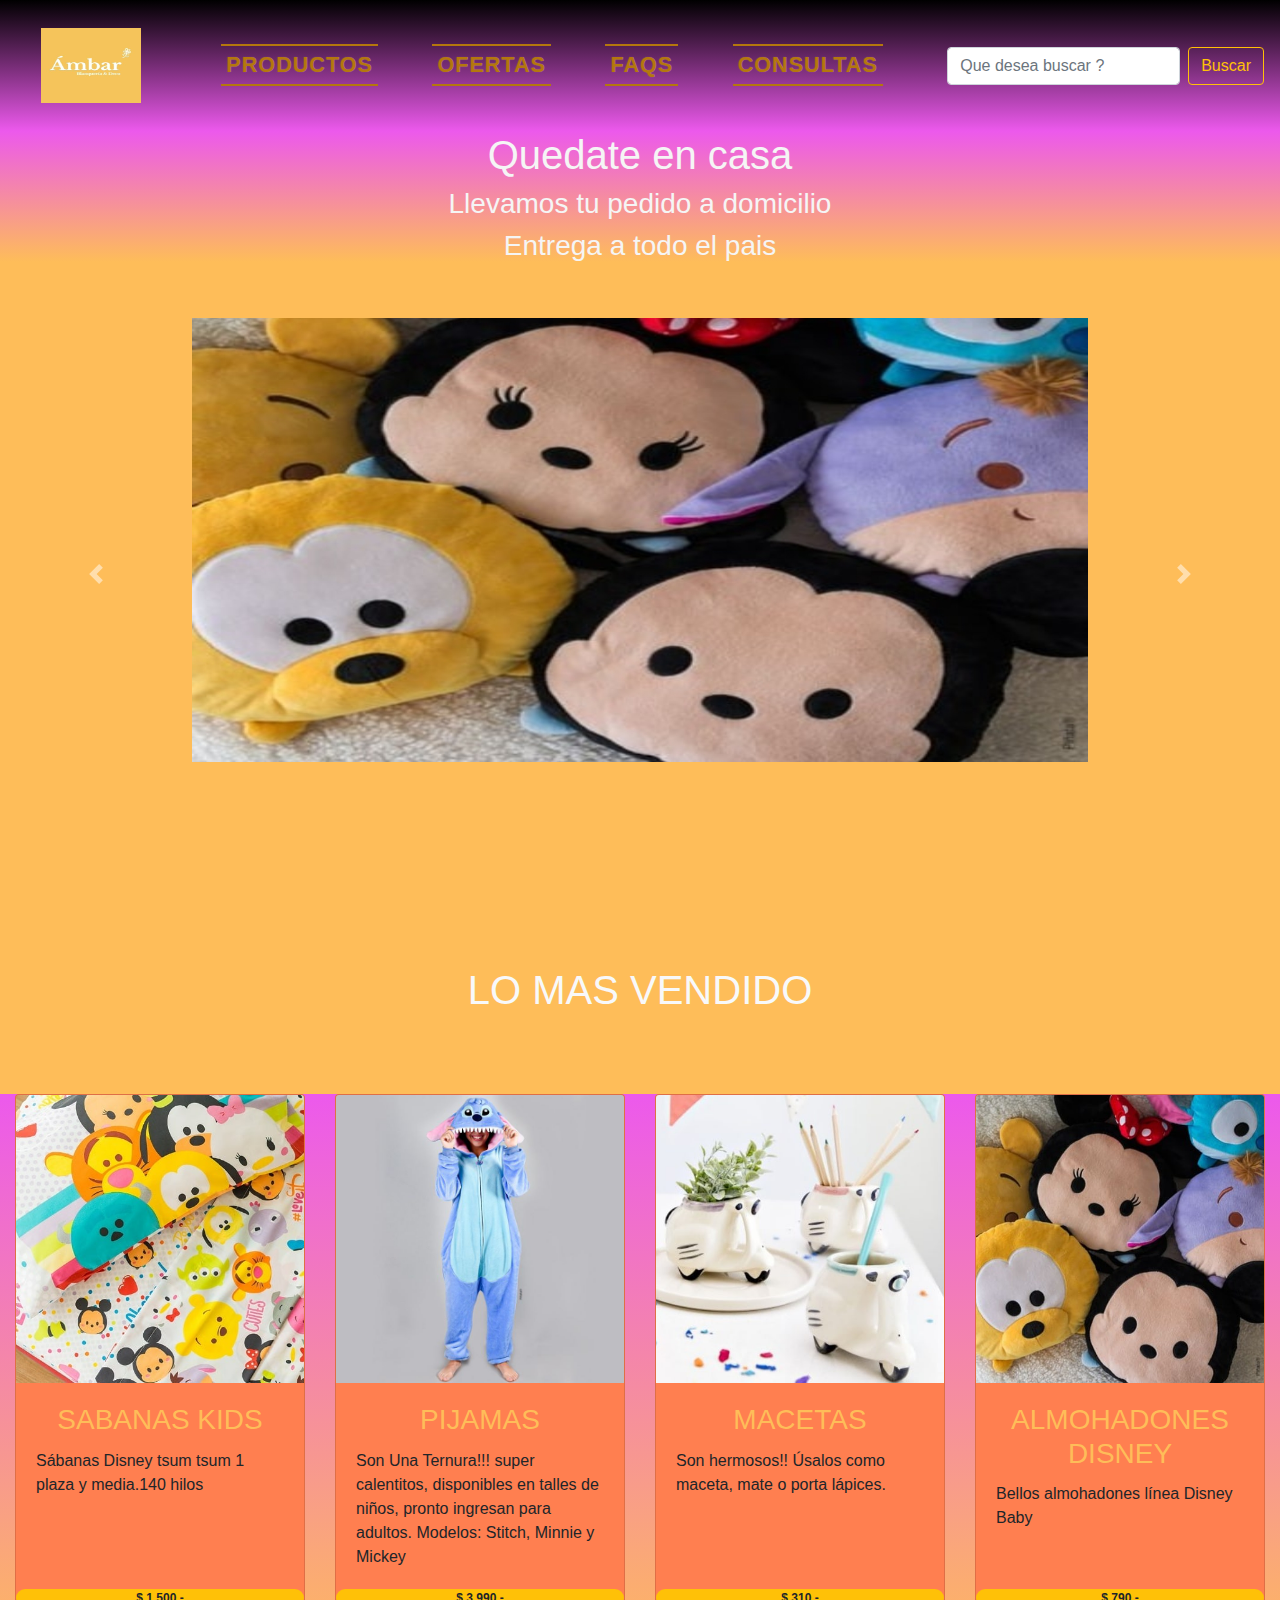
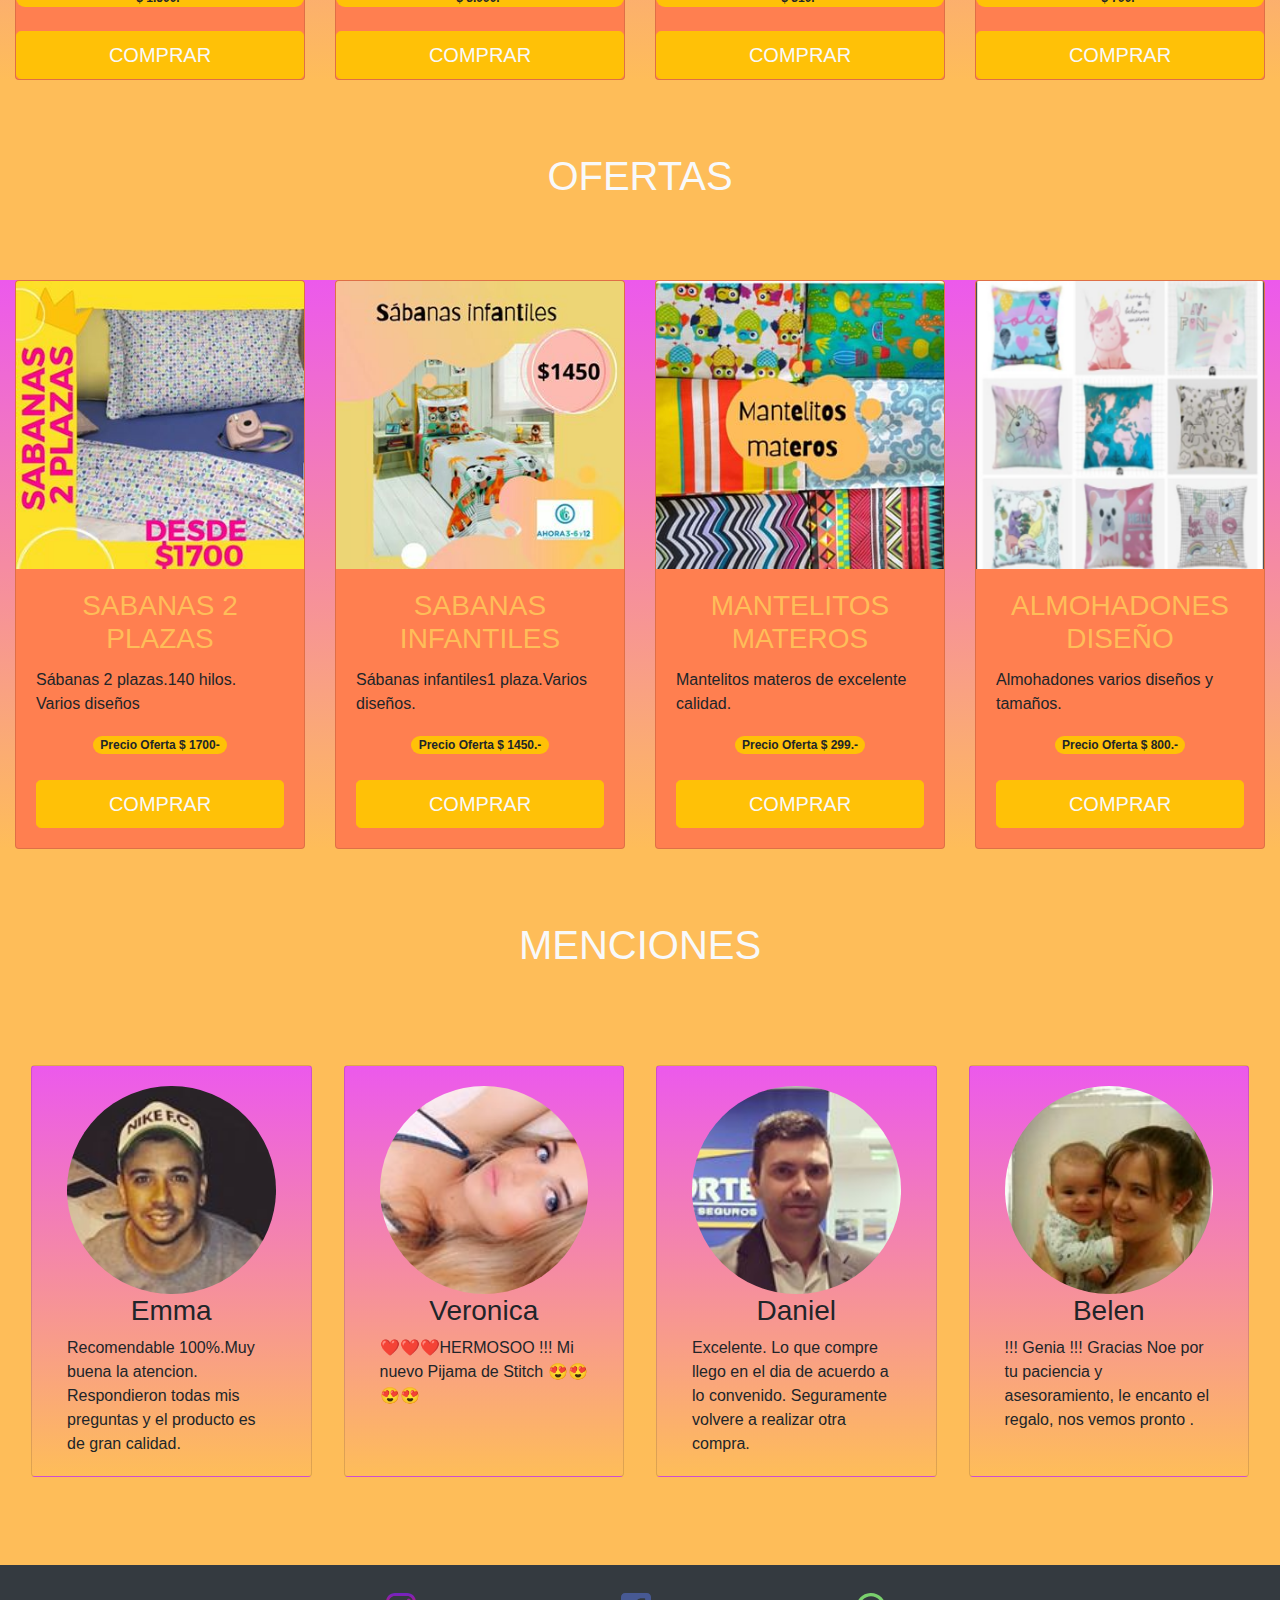
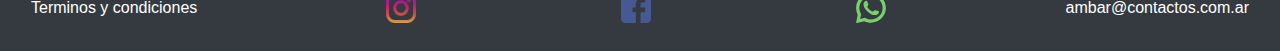
==== commit c242e526: "v9?" ====
--- a/index.html
+++ b/index.html
@@ -72,7 +72,7 @@
               <svg class="bd-placeholder-img" width="100%" height="100%" xmlns="http://www.w3.org/2000/svg" preserveAspectRatio="xMidYMid slice" focusable="false" role="img"><rect width="100%" height="100%" fill="#febd59"/></svg>
                 <div class="container">
                     <div class="carousel-caption">
-                        <img class="img-fluid img_carrusel"src="img/productos11.jpg ">  
+                        <img class="img-fluid img_carrusel"src="img/productos22.jpg ">  
                     </div>
                 </div>
 
@@ -82,7 +82,7 @@
               <svg class="bd-placeholder-img" width="100%" height="100%" xmlns="http://www.w3.org/2000/svg" preserveAspectRatio="xMidYMid slice" focusable="false" role="img"><rect width="100%" height="100%" fill="#febd59"/></svg>
                 <div class="container">
                     <div class="carousel-caption">
-                        <img class="img-fluid" src="img/productos22.jpg">  
+                        <img class="img-fluid" src="img/productos33.jpg">  
                     </div>
                 </div>
             </div>
@@ -91,7 +91,7 @@
               <svg class="bd-placeholder-img" width="100%" height="100%" xmlns="http://www.w3.org/2000/svg" preserveAspectRatio="xMidYMid slice" focusable="false" role="img"><rect width="100%" height="100%" fill="#febd59"/></svg>
               <div class="container">
                 <div class="carousel-caption">
-                    <img class="img-fluid"src="img/productos33.jpg">  
+                    <img class="img-fluid"src="img/productos11.jpg">  
                 </div>
               </div>
             </div>
@@ -184,12 +184,12 @@
         
             <div class="col-sm-3 d-flex justify-content-center">
                   <div class="card" style="width: 20rem;">
-                    <img src="img/sabanas.jpg" class="card-img-top" alt="...">
-                        <div class="card-body">
-                            <h5 class="card-title">Sabanas Kids  </h5>
-                            <p class="card-text">Sábanas Disney tsum tsum 1 plaza y media.140 hilos</p>
+                    <img src="img/sabanasofertas.jpg" class="card-img-top" alt="...">
+                        <div class="card-body">
+                            <h3 class="card-title">SABANAS 2 PLAZAS</h3>
+                            <p class="card-text">Sábanas 2 plazas.140 hilos. Varios diseños</p>
                             <div class="text-center">
-                            <span class="badge badge-pill badge-warning">Precio Oferta $ 310.-</span>
+                            <span class="badge badge-pill badge-warning">Precio Oferta $ 1700-</span>
                             </div>
                             <br>
                             
@@ -200,12 +200,12 @@
         
             <div class="col-sm-3 d-flex justify-content-center">
                 <div class="card" style="width: 20rem;">
-                    <img src="img/sabanas1.jpg" class="card-img-top" alt="...">
-                        <div class="card-body">
-                            <h5 class="card-title">Sabanas Kids </h5>
-                            <p class="card-text">Sábanas Disney tsum tsum 1 plaza y media.140 hilos</p> 
+                    <img src="img/sabanasinfa.jpg" class="card-img-top" alt="...">
+                        <div class="card-body">
+                            <h3 class="card-title">SABANAS INFANTILES </h3>
+                            <p class="card-text">Sábanas infantiles1 plaza.Varios diseños.</p> 
                             <div class="text-center">
-                                <span class="badge badge-pill badge-warning">Precio Oferta $ 310.-</span>
+                                <span class="badge badge-pill badge-warning">Precio Oferta $ 1450.-</span>
                                 </div>
                                 <br>
                             <a href="venta.html" class="btn btn-warning btn-lg btn-block text-light">COMPRAR</a>
@@ -215,12 +215,12 @@
         
             <div class="col-sm-3 d-flex justify-content-center"> 
                 <div class="card" style="width: 20rem;">
-                    <img src="img/sabanas_logo.jpg" class="card-img-top" alt="...">
-                        <div class="card-body">
-                            <h5 class="card-title">Sabanas Kids </h5>
-                            <p class="card-text">Sábanas Disney tsum tsum 1 plaza y media.140 hilos</p>
+                    <img src="img/mantelitos.jpg" class="card-img-top" alt="...">
+                        <div class="card-body">
+                            <h3 class="card-title">MANTELITOS MATEROS</h3>
+                            <p class="card-text">Mantelitos materos de excelente calidad.</p>
                             <div class="text-center">
-                                <span class="badge badge-pill badge-warning">Precio Oferta $ 310.-</span>
+                                <span class="badge badge-pill badge-warning">Precio Oferta $ 299.-</span>
                                 </div>
                                 <br>    
                             <a href="venta.html" class="btn btn-warning btn-lg btn-block text-light">COMPRAR</a>
@@ -230,12 +230,12 @@
         
             <div class="col-sm-3 d-flex justify-content-center"> 
                 <div class="card" style="width: 20rem;">
-                    <img src="img/productos2.jpg" class="card-img-top" alt="...">
-                        <div class="card-body">
-                            <h5 class="card-title">Sabanas Kids </h5>
-                            <p class="card-text">Sábanas Disney tsum tsum 1 plaza y media.140 hilos</p>
+                    <img src="img/almahoadonesch.png" class="card-img-top" alt="...">
+                        <div class="card-body">
+                            <h3 class="card-title">ALMOHADONES DISEÑO</h3>
+                            <p class="card-text">Almohadones varios diseños y tamaños.</p>
                             <div class="text-center">
-                                <span class="badge badge-pill badge-warning">Precio Oferta $ 310.-</span>
+                                <span class="badge badge-pill badge-warning">Precio Oferta $ 800.-</span>
                                 </div>
                                 <br>
                             <a href="venta.html" class="btn btn-warning btn-lg btn-block text-light">COMPRAR</a>
@@ -304,11 +304,47 @@
             <span aria-hidden="true">&times;</span>
           </button>
         </div>
-        <div class="modal-body text-dark">
+        <div class=" tyc modal-body text-dark">
           <p>Es requisito necesario para la adquisición de los productos que se ofrecen en este sitio, que lea y acepte los siguientes Términos y Condiciones que a continuación se redactan. El uso de nuestros servicios así como la compra de nuestros productos implicará que usted ha leído y aceptado los Términos y Condiciones de Uso en el presente documento. Todas los productos  que son ofrecidos por nuestro sitio web pudieran ser creadas, cobradas, enviadas o presentadas por una página web tercera y en tal caso estarían sujetas a sus propios Términos y Condiciones. En algunos casos, para adquirir un producto, será necesario el registro por parte del usuario, con ingreso de datos personales fidedignos y definición de una contraseña.
-          El usuario puede elegir y cambiar la clave para su acceso de administración de la cuenta en cualquier momento, en caso de que se haya registrado y que sea necesario para la compra de alguno de nuestros productos.  no asume la responsabilidad en caso de que entregue dicha clave a terceros.
-          Todas las compras y transacciones que se lleven a cabo por medio de este sitio web, están sujetas a un proceso de confirmación y verificación, el cual podría incluir la verificación del stock y disponibilidad de producto, validación de la forma de pago, validación de la factura (en caso de existir) y el cumplimiento de las condiciones requeridas por el medio de pago seleccionado. En algunos casos puede que se requiera una verificación por medio de correo electrónico.
-          Los precios de los productos ofrecidos en esta Tienda Online es válido solamente en las compras realizadas en este sitio web.</p>
+            El usuario puede elegir y cambiar la clave para su acceso de administración de la cuenta en cualquier momento, en caso de que se haya registrado y que sea necesario para la compra de alguno de nuestros productos.  no asume la responsabilidad en caso de que entregue dicha clave a terceros.
+            Todas las compras y transacciones que se lleven a cabo por medio de este sitio web, están sujetas a un proceso de confirmación y verificación, el cual podría incluir la verificación del stock y disponibilidad de producto, validación de la forma de pago, validación de la factura (en caso de existir) y el cumplimiento de las condiciones requeridas por el medio de pago seleccionado. En algunos casos puede que se requiera una verificación por medio de correo electrónico.
+            Los precios de los productos ofrecidos en esta Tienda Online es válido solamente en las compras realizadas en este sitio web.
+            Es requisito necesario para la adquisición de los productos que se ofrecen en este sitio, que lea y acepte los siguientes Términos y Condiciones que a continuación se redactan. El uso de nuestros servicios así como la compra de nuestros productos implicará que usted ha leído y aceptado los Términos y Condiciones de Uso en el presente documento. Todas los productos  que son ofrecidos por nuestro sitio web pudieran ser creadas, cobradas, enviadas o presentadas por una página web tercera y en tal caso estarían sujetas a sus propios Términos y Condiciones. En algunos casos, para adquirir un producto, será necesario el registro por parte del usuario, con ingreso de datos personales fidedignos y definición de una contraseña.
+            El usuario puede elegir y cambiar la clave para su acceso de administración de la cuenta en cualquier momento, en caso de que se haya registrado y que sea necesario para la compra de alguno de nuestros productos.  no asume la responsabilidad en caso de que entregue dicha clave a terceros.
+            Todas las compras y transacciones que se lleven a cabo por medio de este sitio web, están sujetas a un proceso de confirmación y verificación, el cual podría incluir la verificación del stock y disponibilidad de producto, validación de la forma de pago, validación de la factura (en caso de existir) y el cumplimiento de las condiciones requeridas por el medio de pago seleccionado. En algunos casos puede que se requiera una verificación por medio de correo electrónico.
+            Los precios de los productos ofrecidos en esta Tienda Online es válido solamente en las compras realizadas en este sitio web.
+            Es requisito necesario para la adquisición de los productos que se ofrecen en este sitio, que lea y acepte los siguientes Términos y Condiciones que a continuación se redactan. El uso de nuestros servicios así como la compra de nuestros productos implicará que usted ha leído y aceptado los Términos y Condiciones de Uso en el presente documento. Todas los productos  que son ofrecidos por nuestro sitio web pudieran ser creadas, cobradas, enviadas o presentadas por una página web tercera y en tal caso estarían sujetas a sus propios Términos y Condiciones. En algunos casos, para adquirir un producto, será necesario el registro por parte del usuario, con ingreso de datos personales fidedignos y definición de una contraseña.
+            El usuario puede elegir y cambiar la clave para su acceso de administración de la cuenta en cualquier momento, en caso de que se haya registrado y que sea necesario para la compra de alguno de nuestros productos.  no asume la responsabilidad en caso de que entregue dicha clave a terceros.
+            Todas las compras y transacciones que se lleven a cabo por medio de este sitio web, están sujetas a un proceso de confirmación y verificación, el cual podría incluir la verificación del stock y disponibilidad de producto, validación de la forma de pago, validación de la factura (en caso de existir) y el cumplimiento de las condiciones requeridas por el medio de pago seleccionado. En algunos casos puede que se requiera una verificación por medio de correo electrónico.
+            Los precios de los productos ofrecidos en esta Tienda Online es válido solamente en las compras realizadas en este sitio web.
+            Es requisito necesario para la adquisición de los productos que se ofrecen en este sitio, que lea y acepte los siguientes Términos y Condiciones que a continuación se redactan. El uso de nuestros servicios así como la compra de nuestros productos implicará que usted ha leído y aceptado los Términos y Condiciones de Uso en el presente documento. Todas los productos  que son ofrecidos por nuestro sitio web pudieran ser creadas, cobradas, enviadas o presentadas por una página web tercera y en tal caso estarían sujetas a sus propios Términos y Condiciones. En algunos casos, para adquirir un producto, será necesario el registro por parte del usuario, con ingreso de datos personales fidedignos y definición de una contraseña.
+            El usuario puede elegir y cambiar la clave para su acceso de administración de la cuenta en cualquier momento, en caso de que se haya registrado y que sea necesario para la compra de alguno de nuestros productos.  no asume la responsabilidad en caso de que entregue dicha clave a terceros.
+            Todas las compras y transacciones que se lleven a cabo por medio de este sitio web, están sujetas a un proceso de confirmación y verificación, el cual podría incluir la verificación del stock y disponibilidad de producto, validación de la forma de pago, validación de la factura (en caso de existir) y el cumplimiento de las condiciones requeridas por el medio de pago seleccionado. En algunos casos puede que se requiera una verificación por medio de correo electrónico.
+            Los precios de los productos ofrecidos en esta Tienda Online es válido solamente en las compras realizadas en este sitio web.
+            Es requisito necesario para la adquisición de los productos que se ofrecen en este sitio, que lea y acepte los siguientes Términos y Condiciones que a continuación se redactan. El uso de nuestros servicios así como la compra de nuestros productos implicará que usted ha leído y aceptado los Términos y Condiciones de Uso en el presente documento. Todas los productos  que son ofrecidos por nuestro sitio web pudieran ser creadas, cobradas, enviadas o presentadas por una página web tercera y en tal caso estarían sujetas a sus propios Términos y Condiciones. En algunos casos, para adquirir un producto, será necesario el registro por parte del usuario, con ingreso de datos personales fidedignos y definición de una contraseña.
+            El usuario puede elegir y cambiar la clave para su acceso de administración de la cuenta en cualquier momento, en caso de que se haya registrado y que sea necesario para la compra de alguno de nuestros productos.  no asume la responsabilidad en caso de que entregue dicha clave a terceros.
+            Todas las compras y transacciones que se lleven a cabo por medio de este sitio web, están sujetas a un proceso de confirmación y verificación, el cual podría incluir la verificación del stock y disponibilidad de producto, validación de la forma de pago, validación de la factura (en caso de existir) y el cumplimiento de las condiciones requeridas por el medio de pago seleccionado. En algunos casos puede que se requiera una verificación por medio de correo electrónico.
+            Los precios de los productos ofrecidos en esta Tienda Online es válido solamente en las compras realizadas en este sitio web.
+            Es requisito necesario para la adquisición de los productos que se ofrecen en este sitio, que lea y acepte los siguientes Términos y Condiciones que a continuación se redactan. El uso de nuestros servicios así como la compra de nuestros productos implicará que usted ha leído y aceptado los Términos y Condiciones de Uso en el presente documento. Todas los productos  que son ofrecidos por nuestro sitio web pudieran ser creadas, cobradas, enviadas o presentadas por una página web tercera y en tal caso estarían sujetas a sus propios Términos y Condiciones. En algunos casos, para adquirir un producto, será necesario el registro por parte del usuario, con ingreso de datos personales fidedignos y definición de una contraseña.
+            El usuario puede elegir y cambiar la clave para su acceso de administración de la cuenta en cualquier momento, en caso de que se haya registrado y que sea necesario para la compra de alguno de nuestros productos.  no asume la responsabilidad en caso de que entregue dicha clave a terceros.
+            Todas las compras y transacciones que se lleven a cabo por medio de este sitio web, están sujetas a un proceso de confirmación y verificación, el cual podría incluir la verificación del stock y disponibilidad de producto, validación de la forma de pago, validación de la factura (en caso de existir) y el cumplimiento de las condiciones requeridas por el medio de pago seleccionado. En algunos casos puede que se requiera una verificación por medio de correo electrónico.
+            Los precios de los productos ofrecidos en esta Tienda Online es válido solamente en las compras realizadas en este sitio web.
+            Es requisito necesario para la adquisición de los productos que se ofrecen en este sitio, que lea y acepte los siguientes Términos y Condiciones que a continuación se redactan. El uso de nuestros servicios así como la compra de nuestros productos implicará que usted ha leído y aceptado los Términos y Condiciones de Uso en el presente documento. Todas los productos  que son ofrecidos por nuestro sitio web pudieran ser creadas, cobradas, enviadas o presentadas por una página web tercera y en tal caso estarían sujetas a sus propios Términos y Condiciones. En algunos casos, para adquirir un producto, será necesario el registro por parte del usuario, con ingreso de datos personales fidedignos y definición de una contraseña.
+            El usuario puede elegir y cambiar la clave para su acceso de administración de la cuenta en cualquier momento, en caso de que se haya registrado y que sea necesario para la compra de alguno de nuestros productos.  no asume la responsabilidad en caso de que entregue dicha clave a terceros.
+            Todas las compras y transacciones que se lleven a cabo por medio de este sitio web, están sujetas a un proceso de confirmación y verificación, el cual podría incluir la verificación del stock y disponibilidad de producto, validación de la forma de pago, validación de la factura (en caso de existir) y el cumplimiento de las condiciones requeridas por el medio de pago seleccionado. En algunos casos puede que se requiera una verificación por medio de correo electrónico.
+            Los precios de los productos ofrecidos en esta Tienda Online es válido solamente en las compras realizadas en este sitio web.
+            Es requisito necesario para la adquisición de los productos que se ofrecen en este sitio, que lea y acepte los siguientes Términos y Condiciones que a continuación se redactan. El uso de nuestros servicios así como la compra de nuestros productos implicará que usted ha leído y aceptado los Términos y Condiciones de Uso en el presente documento. Todas los productos  que son ofrecidos por nuestro sitio web pudieran ser creadas, cobradas, enviadas o presentadas por una página web tercera y en tal caso estarían sujetas a sus propios Términos y Condiciones. En algunos casos, para adquirir un producto, será necesario el registro por parte del usuario, con ingreso de datos personales fidedignos y definición de una contraseña.
+            El usuario puede elegir y cambiar la clave para su acceso de administración de la cuenta en cualquier momento, en caso de que se haya registrado y que sea necesario para la compra de alguno de nuestros productos.  no asume la responsabilidad en caso de que entregue dicha clave a terceros.
+            Todas las compras y transacciones que se lleven a cabo por medio de este sitio web, están sujetas a un proceso de confirmación y verificación, el cual podría incluir la verificación del stock y disponibilidad de producto, validación de la forma de pago, validación de la factura (en caso de existir) y el cumplimiento de las condiciones requeridas por el medio de pago seleccionado. En algunos casos puede que se requiera una verificación por medio de correo electrónico.
+            Los precios de los productos ofrecidos en esta Tienda Online es válido solamente en las compras realizadas en este sitio web.
+            Es requisito necesario para la adquisición de los productos que se ofrecen en este sitio, que lea y acepte los siguientes Términos y Condiciones que a continuación se redactan. El uso de nuestros servicios así como la compra de nuestros productos implicará que usted ha leído y aceptado los Términos y Condiciones de Uso en el presente documento. Todas los productos  que son ofrecidos por nuestro sitio web pudieran ser creadas, cobradas, enviadas o presentadas por una página web tercera y en tal caso estarían sujetas a sus propios Términos y Condiciones. En algunos casos, para adquirir un producto, será necesario el registro por parte del usuario, con ingreso de datos personales fidedignos y definición de una contraseña.
+            El usuario puede elegir y cambiar la clave para su acceso de administración de la cuenta en cualquier momento, en caso de que se haya registrado y que sea necesario para la compra de alguno de nuestros productos.  no asume la responsabilidad en caso de que entregue dicha clave a terceros.
+            Todas las compras y transacciones que se lleven a cabo por medio de este sitio web, están sujetas a un proceso de confirmación y verificación, el cual podría incluir la verificación del stock y disponibilidad de producto, validación de la forma de pago, validación de la factura (en caso de existir) y el cumplimiento de las condiciones requeridas por el medio de pago seleccionado. En algunos casos puede que se requiera una verificación por medio de correo electrónico.
+            Los precios de los productos ofrecidos en esta Tienda Online es válido solamente en las compras realizadas en este sitio web.
+            Es requisito necesario para la adquisición de los productos que se ofrecen en este sitio, que lea y acepte los siguientes Términos y Condiciones que a continuación se redactan. El uso de nuestros servicios así como la compra de nuestros productos implicará que usted ha leído y aceptado los Términos y Condiciones de Uso en el presente documento. Todas los productos  que son ofrecidos por nuestro sitio web pudieran ser creadas, cobradas, enviadas o presentadas por una página web tercera y en tal caso estarían sujetas a sus propios Términos y Condiciones. En algunos casos, para adquirir un producto, será necesario el registro por parte del usuario, con ingreso de datos personales fidedignos y definición de una contraseña.
+            El usuario puede elegir y cambiar la clave para su acceso de administración de la cuenta en cualquier momento, en caso de que se haya registrado y que sea necesario para la compra de alguno de nuestros productos.  no asume la responsabilidad en caso de que entregue dicha clave a terceros.
+            Todas las compras y transacciones que se lleven a cabo por medio de este sitio web, están sujetas a un proceso de confirmación y verificación, el cual podría incluir la verificación del stock y disponibilidad de producto, validación de la forma de pago, validación de la factura (en caso de existir) y el cumplimiento de las condiciones requeridas por el medio de pago seleccionado. En algunos casos puede que se requiera una verificación por medio de correo electrónico.
+            Los precios de los productos ofrecidos en esta Tienda Online es válido solamente en las compras realizadas en este sitio web..</p>
         </div>
         <div class="modal-footer">
           <button type="button" class="btn btn-danger" data-dismiss="modal">Cancelar</button>
--- a/css/style.css
+++ b/css/style.css
@@ -21,6 +21,12 @@
     background-image: linear-gradient(black, rgb(236, 89, 236), #febd59 );
 }
 
+
+.error1 {
+    background-image: linear-gradient(   rgb(236, 89, 236), #febd59 );
+}
+
+
 .dialog-inner {
 
     background-image: linear-gradient(rgb(236, 89, 236),#febd59);
@@ -33,4 +39,8 @@
 
 h3 {
     text-align: center;
+}
+
+.tyc {
+    font-size: 7px;
 }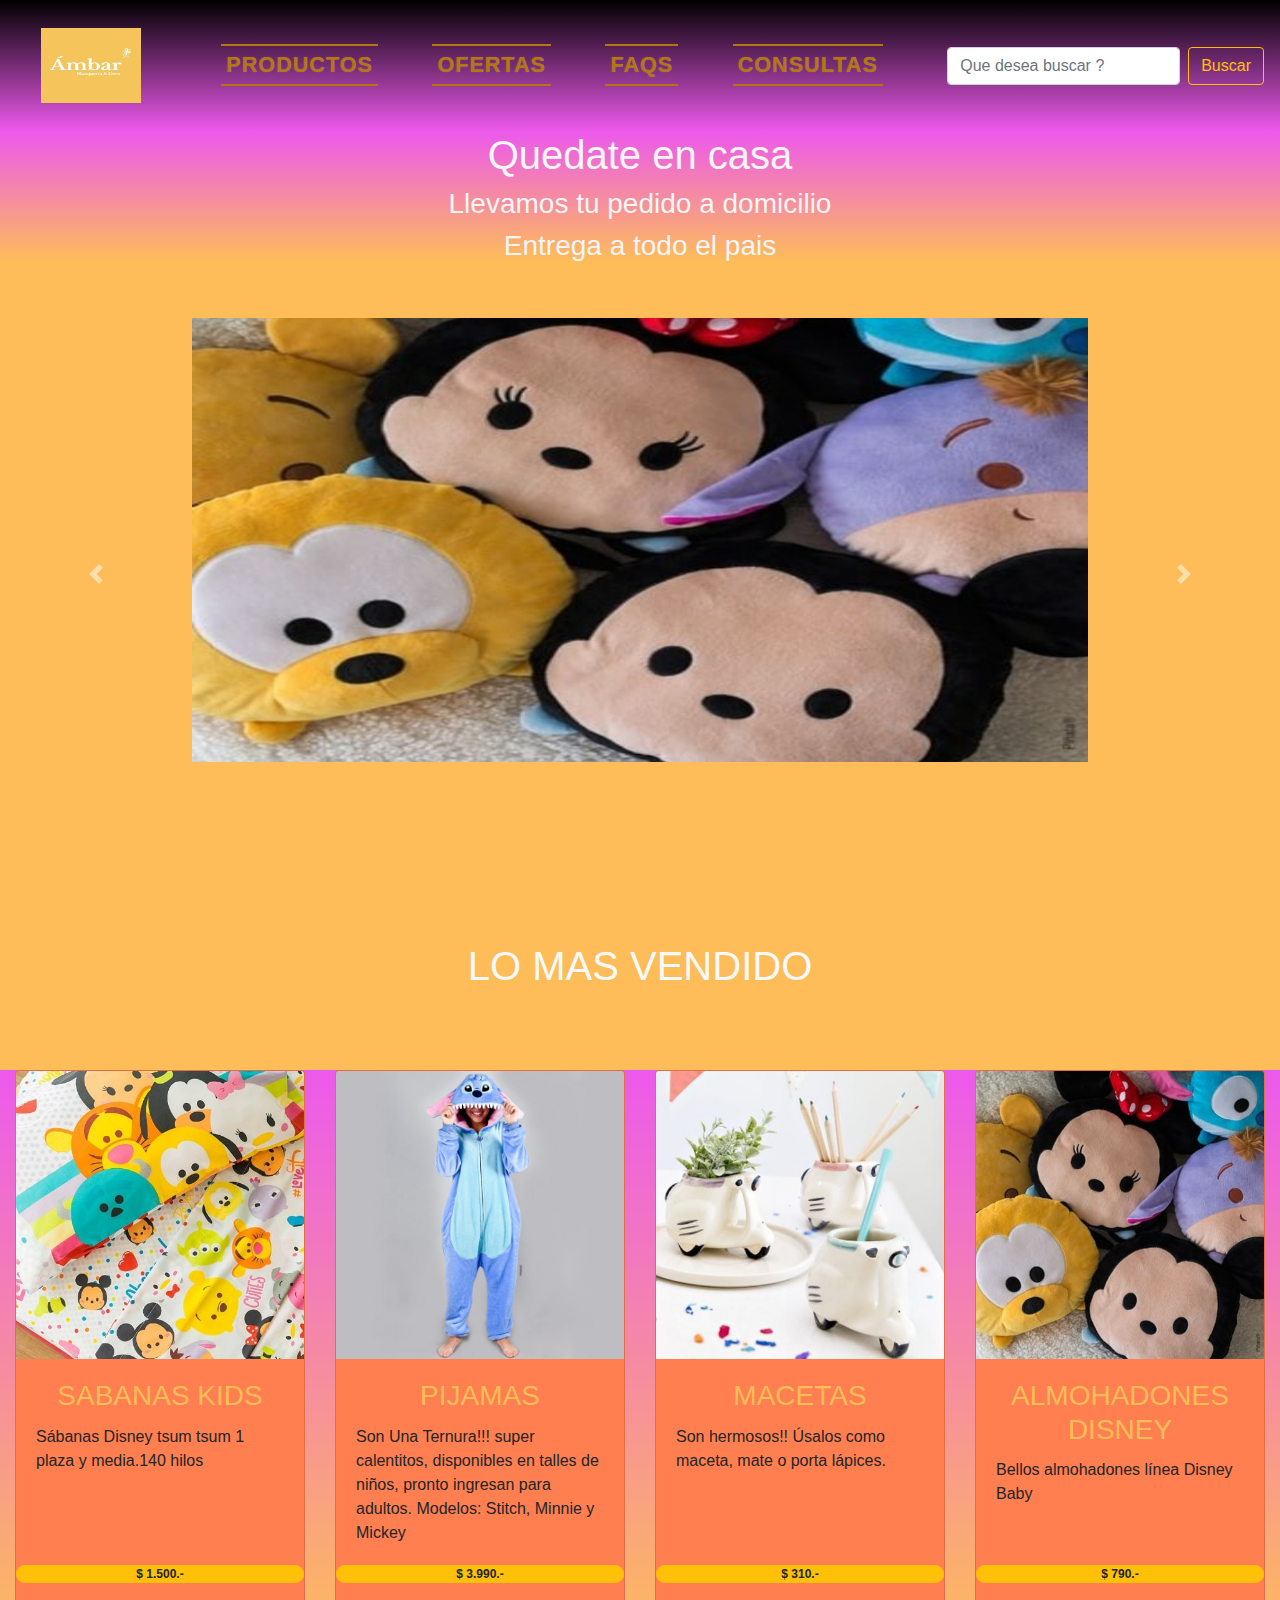
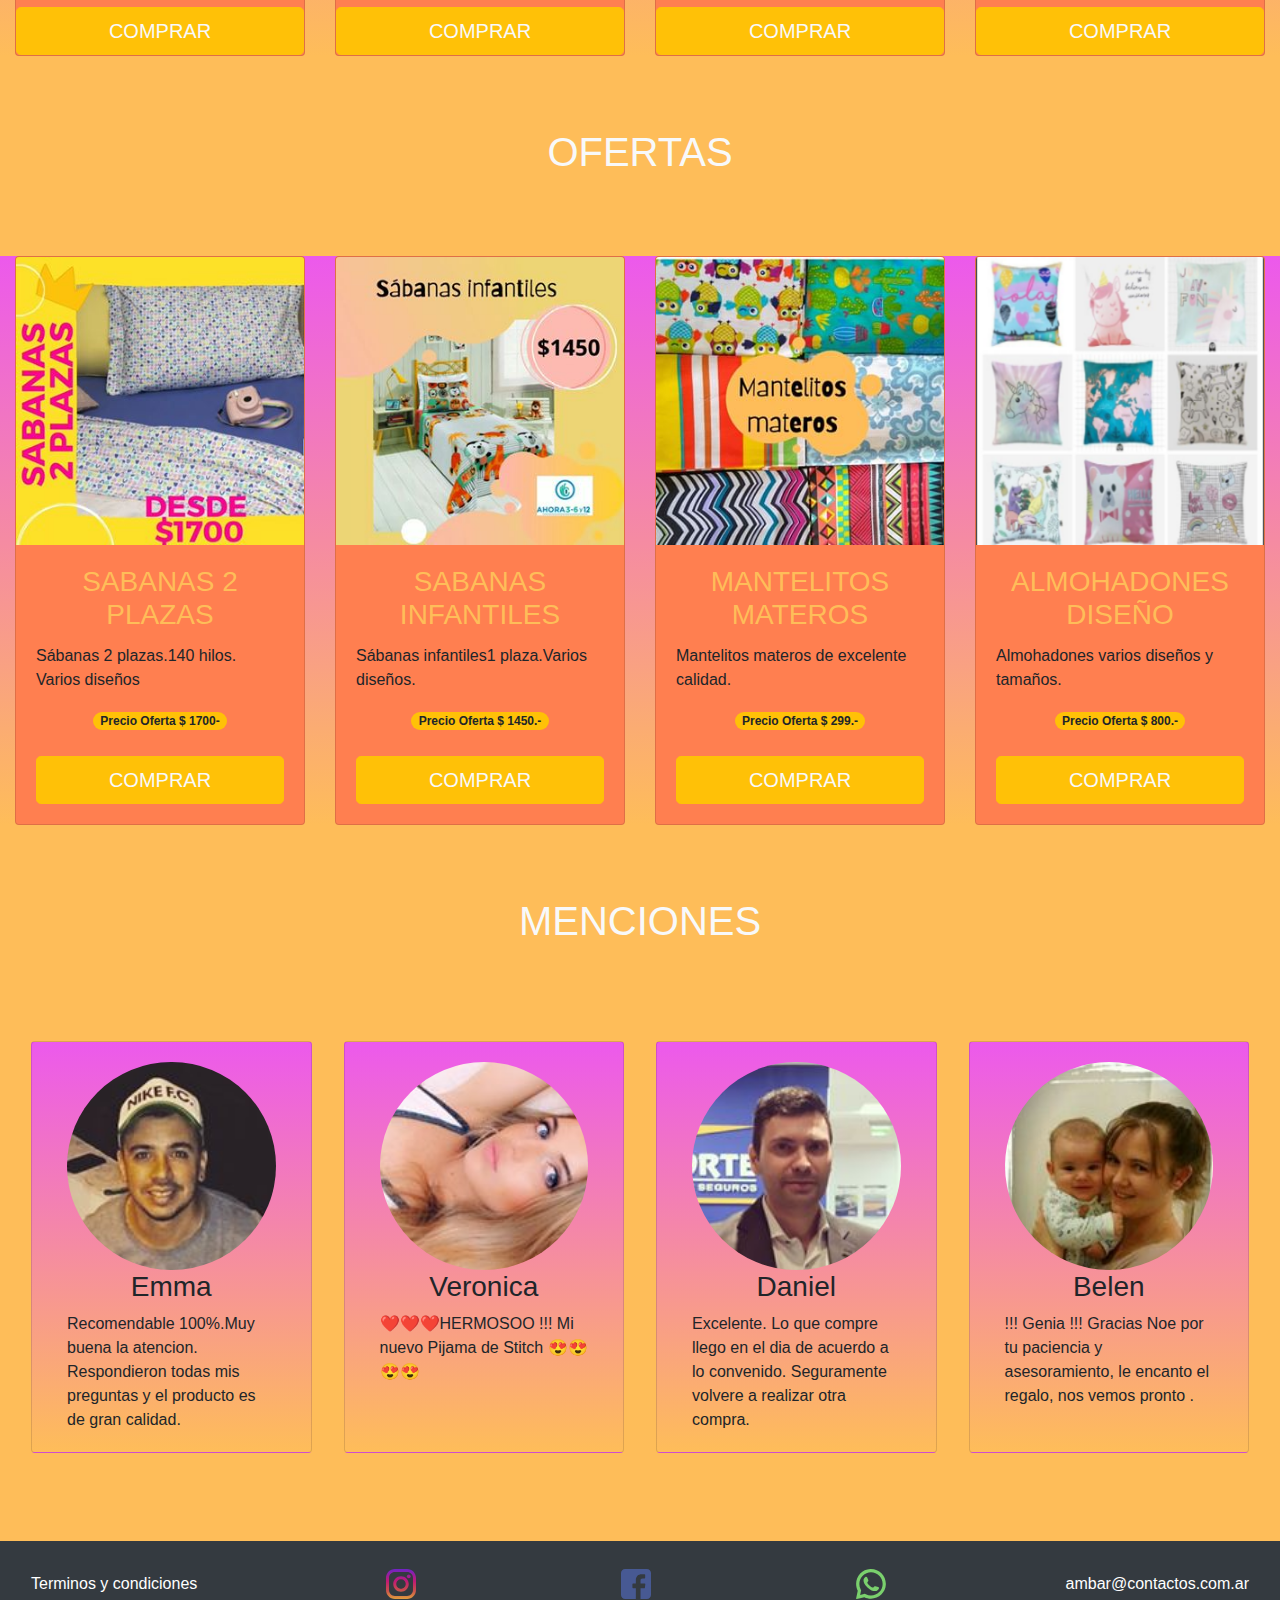
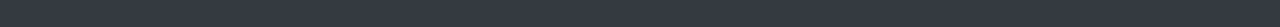
==== commit 3f90e0ca: "cambio index" ====
--- a/index.html
+++ b/index.html
@@ -111,7 +111,7 @@
     <!-- fin del carrusel -->
     
 
-    <br><br><br>
+    <br><br>
     <h1 class="text-center text-light" >LO MAS VENDIDO</h1>
     <br><br><br>
     <div class="container-fluid">
@@ -306,45 +306,45 @@
         </div>
         <div class=" tyc modal-body text-dark">
           <p>Es requisito necesario para la adquisición de los productos que se ofrecen en este sitio, que lea y acepte los siguientes Términos y Condiciones que a continuación se redactan. El uso de nuestros servicios así como la compra de nuestros productos implicará que usted ha leído y aceptado los Términos y Condiciones de Uso en el presente documento. Todas los productos  que son ofrecidos por nuestro sitio web pudieran ser creadas, cobradas, enviadas o presentadas por una página web tercera y en tal caso estarían sujetas a sus propios Términos y Condiciones. En algunos casos, para adquirir un producto, será necesario el registro por parte del usuario, con ingreso de datos personales fidedignos y definición de una contraseña.
-            El usuario puede elegir y cambiar la clave para su acceso de administración de la cuenta en cualquier momento, en caso de que se haya registrado y que sea necesario para la compra de alguno de nuestros productos.  no asume la responsabilidad en caso de que entregue dicha clave a terceros.
-            Todas las compras y transacciones que se lleven a cabo por medio de este sitio web, están sujetas a un proceso de confirmación y verificación, el cual podría incluir la verificación del stock y disponibilidad de producto, validación de la forma de pago, validación de la factura (en caso de existir) y el cumplimiento de las condiciones requeridas por el medio de pago seleccionado. En algunos casos puede que se requiera una verificación por medio de correo electrónico.
-            Los precios de los productos ofrecidos en esta Tienda Online es válido solamente en las compras realizadas en este sitio web.
-            Es requisito necesario para la adquisición de los productos que se ofrecen en este sitio, que lea y acepte los siguientes Términos y Condiciones que a continuación se redactan. El uso de nuestros servicios así como la compra de nuestros productos implicará que usted ha leído y aceptado los Términos y Condiciones de Uso en el presente documento. Todas los productos  que son ofrecidos por nuestro sitio web pudieran ser creadas, cobradas, enviadas o presentadas por una página web tercera y en tal caso estarían sujetas a sus propios Términos y Condiciones. En algunos casos, para adquirir un producto, será necesario el registro por parte del usuario, con ingreso de datos personales fidedignos y definición de una contraseña.
-            El usuario puede elegir y cambiar la clave para su acceso de administración de la cuenta en cualquier momento, en caso de que se haya registrado y que sea necesario para la compra de alguno de nuestros productos.  no asume la responsabilidad en caso de que entregue dicha clave a terceros.
-            Todas las compras y transacciones que se lleven a cabo por medio de este sitio web, están sujetas a un proceso de confirmación y verificación, el cual podría incluir la verificación del stock y disponibilidad de producto, validación de la forma de pago, validación de la factura (en caso de existir) y el cumplimiento de las condiciones requeridas por el medio de pago seleccionado. En algunos casos puede que se requiera una verificación por medio de correo electrónico.
-            Los precios de los productos ofrecidos en esta Tienda Online es válido solamente en las compras realizadas en este sitio web.
-            Es requisito necesario para la adquisición de los productos que se ofrecen en este sitio, que lea y acepte los siguientes Términos y Condiciones que a continuación se redactan. El uso de nuestros servicios así como la compra de nuestros productos implicará que usted ha leído y aceptado los Términos y Condiciones de Uso en el presente documento. Todas los productos  que son ofrecidos por nuestro sitio web pudieran ser creadas, cobradas, enviadas o presentadas por una página web tercera y en tal caso estarían sujetas a sus propios Términos y Condiciones. En algunos casos, para adquirir un producto, será necesario el registro por parte del usuario, con ingreso de datos personales fidedignos y definición de una contraseña.
-            El usuario puede elegir y cambiar la clave para su acceso de administración de la cuenta en cualquier momento, en caso de que se haya registrado y que sea necesario para la compra de alguno de nuestros productos.  no asume la responsabilidad en caso de que entregue dicha clave a terceros.
-            Todas las compras y transacciones que se lleven a cabo por medio de este sitio web, están sujetas a un proceso de confirmación y verificación, el cual podría incluir la verificación del stock y disponibilidad de producto, validación de la forma de pago, validación de la factura (en caso de existir) y el cumplimiento de las condiciones requeridas por el medio de pago seleccionado. En algunos casos puede que se requiera una verificación por medio de correo electrónico.
-            Los precios de los productos ofrecidos en esta Tienda Online es válido solamente en las compras realizadas en este sitio web.
-            Es requisito necesario para la adquisición de los productos que se ofrecen en este sitio, que lea y acepte los siguientes Términos y Condiciones que a continuación se redactan. El uso de nuestros servicios así como la compra de nuestros productos implicará que usted ha leído y aceptado los Términos y Condiciones de Uso en el presente documento. Todas los productos  que son ofrecidos por nuestro sitio web pudieran ser creadas, cobradas, enviadas o presentadas por una página web tercera y en tal caso estarían sujetas a sus propios Términos y Condiciones. En algunos casos, para adquirir un producto, será necesario el registro por parte del usuario, con ingreso de datos personales fidedignos y definición de una contraseña.
-            El usuario puede elegir y cambiar la clave para su acceso de administración de la cuenta en cualquier momento, en caso de que se haya registrado y que sea necesario para la compra de alguno de nuestros productos.  no asume la responsabilidad en caso de que entregue dicha clave a terceros.
-            Todas las compras y transacciones que se lleven a cabo por medio de este sitio web, están sujetas a un proceso de confirmación y verificación, el cual podría incluir la verificación del stock y disponibilidad de producto, validación de la forma de pago, validación de la factura (en caso de existir) y el cumplimiento de las condiciones requeridas por el medio de pago seleccionado. En algunos casos puede que se requiera una verificación por medio de correo electrónico.
-            Los precios de los productos ofrecidos en esta Tienda Online es válido solamente en las compras realizadas en este sitio web.
-            Es requisito necesario para la adquisición de los productos que se ofrecen en este sitio, que lea y acepte los siguientes Términos y Condiciones que a continuación se redactan. El uso de nuestros servicios así como la compra de nuestros productos implicará que usted ha leído y aceptado los Términos y Condiciones de Uso en el presente documento. Todas los productos  que son ofrecidos por nuestro sitio web pudieran ser creadas, cobradas, enviadas o presentadas por una página web tercera y en tal caso estarían sujetas a sus propios Términos y Condiciones. En algunos casos, para adquirir un producto, será necesario el registro por parte del usuario, con ingreso de datos personales fidedignos y definición de una contraseña.
-            El usuario puede elegir y cambiar la clave para su acceso de administración de la cuenta en cualquier momento, en caso de que se haya registrado y que sea necesario para la compra de alguno de nuestros productos.  no asume la responsabilidad en caso de que entregue dicha clave a terceros.
-            Todas las compras y transacciones que se lleven a cabo por medio de este sitio web, están sujetas a un proceso de confirmación y verificación, el cual podría incluir la verificación del stock y disponibilidad de producto, validación de la forma de pago, validación de la factura (en caso de existir) y el cumplimiento de las condiciones requeridas por el medio de pago seleccionado. En algunos casos puede que se requiera una verificación por medio de correo electrónico.
-            Los precios de los productos ofrecidos en esta Tienda Online es válido solamente en las compras realizadas en este sitio web.
-            Es requisito necesario para la adquisición de los productos que se ofrecen en este sitio, que lea y acepte los siguientes Términos y Condiciones que a continuación se redactan. El uso de nuestros servicios así como la compra de nuestros productos implicará que usted ha leído y aceptado los Términos y Condiciones de Uso en el presente documento. Todas los productos  que son ofrecidos por nuestro sitio web pudieran ser creadas, cobradas, enviadas o presentadas por una página web tercera y en tal caso estarían sujetas a sus propios Términos y Condiciones. En algunos casos, para adquirir un producto, será necesario el registro por parte del usuario, con ingreso de datos personales fidedignos y definición de una contraseña.
-            El usuario puede elegir y cambiar la clave para su acceso de administración de la cuenta en cualquier momento, en caso de que se haya registrado y que sea necesario para la compra de alguno de nuestros productos.  no asume la responsabilidad en caso de que entregue dicha clave a terceros.
-            Todas las compras y transacciones que se lleven a cabo por medio de este sitio web, están sujetas a un proceso de confirmación y verificación, el cual podría incluir la verificación del stock y disponibilidad de producto, validación de la forma de pago, validación de la factura (en caso de existir) y el cumplimiento de las condiciones requeridas por el medio de pago seleccionado. En algunos casos puede que se requiera una verificación por medio de correo electrónico.
-            Los precios de los productos ofrecidos en esta Tienda Online es válido solamente en las compras realizadas en este sitio web.
-            Es requisito necesario para la adquisición de los productos que se ofrecen en este sitio, que lea y acepte los siguientes Términos y Condiciones que a continuación se redactan. El uso de nuestros servicios así como la compra de nuestros productos implicará que usted ha leído y aceptado los Términos y Condiciones de Uso en el presente documento. Todas los productos  que son ofrecidos por nuestro sitio web pudieran ser creadas, cobradas, enviadas o presentadas por una página web tercera y en tal caso estarían sujetas a sus propios Términos y Condiciones. En algunos casos, para adquirir un producto, será necesario el registro por parte del usuario, con ingreso de datos personales fidedignos y definición de una contraseña.
-            El usuario puede elegir y cambiar la clave para su acceso de administración de la cuenta en cualquier momento, en caso de que se haya registrado y que sea necesario para la compra de alguno de nuestros productos.  no asume la responsabilidad en caso de que entregue dicha clave a terceros.
-            Todas las compras y transacciones que se lleven a cabo por medio de este sitio web, están sujetas a un proceso de confirmación y verificación, el cual podría incluir la verificación del stock y disponibilidad de producto, validación de la forma de pago, validación de la factura (en caso de existir) y el cumplimiento de las condiciones requeridas por el medio de pago seleccionado. En algunos casos puede que se requiera una verificación por medio de correo electrónico.
-            Los precios de los productos ofrecidos en esta Tienda Online es válido solamente en las compras realizadas en este sitio web.
-            Es requisito necesario para la adquisición de los productos que se ofrecen en este sitio, que lea y acepte los siguientes Términos y Condiciones que a continuación se redactan. El uso de nuestros servicios así como la compra de nuestros productos implicará que usted ha leído y aceptado los Términos y Condiciones de Uso en el presente documento. Todas los productos  que son ofrecidos por nuestro sitio web pudieran ser creadas, cobradas, enviadas o presentadas por una página web tercera y en tal caso estarían sujetas a sus propios Términos y Condiciones. En algunos casos, para adquirir un producto, será necesario el registro por parte del usuario, con ingreso de datos personales fidedignos y definición de una contraseña.
-            El usuario puede elegir y cambiar la clave para su acceso de administración de la cuenta en cualquier momento, en caso de que se haya registrado y que sea necesario para la compra de alguno de nuestros productos.  no asume la responsabilidad en caso de que entregue dicha clave a terceros.
-            Todas las compras y transacciones que se lleven a cabo por medio de este sitio web, están sujetas a un proceso de confirmación y verificación, el cual podría incluir la verificación del stock y disponibilidad de producto, validación de la forma de pago, validación de la factura (en caso de existir) y el cumplimiento de las condiciones requeridas por el medio de pago seleccionado. En algunos casos puede que se requiera una verificación por medio de correo electrónico.
-            Los precios de los productos ofrecidos en esta Tienda Online es válido solamente en las compras realizadas en este sitio web.
-            Es requisito necesario para la adquisición de los productos que se ofrecen en este sitio, que lea y acepte los siguientes Términos y Condiciones que a continuación se redactan. El uso de nuestros servicios así como la compra de nuestros productos implicará que usted ha leído y aceptado los Términos y Condiciones de Uso en el presente documento. Todas los productos  que son ofrecidos por nuestro sitio web pudieran ser creadas, cobradas, enviadas o presentadas por una página web tercera y en tal caso estarían sujetas a sus propios Términos y Condiciones. En algunos casos, para adquirir un producto, será necesario el registro por parte del usuario, con ingreso de datos personales fidedignos y definición de una contraseña.
-            El usuario puede elegir y cambiar la clave para su acceso de administración de la cuenta en cualquier momento, en caso de que se haya registrado y que sea necesario para la compra de alguno de nuestros productos.  no asume la responsabilidad en caso de que entregue dicha clave a terceros.
-            Todas las compras y transacciones que se lleven a cabo por medio de este sitio web, están sujetas a un proceso de confirmación y verificación, el cual podría incluir la verificación del stock y disponibilidad de producto, validación de la forma de pago, validación de la factura (en caso de existir) y el cumplimiento de las condiciones requeridas por el medio de pago seleccionado. En algunos casos puede que se requiera una verificación por medio de correo electrónico.
-            Los precios de los productos ofrecidos en esta Tienda Online es válido solamente en las compras realizadas en este sitio web.
-            Es requisito necesario para la adquisición de los productos que se ofrecen en este sitio, que lea y acepte los siguientes Términos y Condiciones que a continuación se redactan. El uso de nuestros servicios así como la compra de nuestros productos implicará que usted ha leído y aceptado los Términos y Condiciones de Uso en el presente documento. Todas los productos  que son ofrecidos por nuestro sitio web pudieran ser creadas, cobradas, enviadas o presentadas por una página web tercera y en tal caso estarían sujetas a sus propios Términos y Condiciones. En algunos casos, para adquirir un producto, será necesario el registro por parte del usuario, con ingreso de datos personales fidedignos y definición de una contraseña.
-            El usuario puede elegir y cambiar la clave para su acceso de administración de la cuenta en cualquier momento, en caso de que se haya registrado y que sea necesario para la compra de alguno de nuestros productos.  no asume la responsabilidad en caso de que entregue dicha clave a terceros.
-            Todas las compras y transacciones que se lleven a cabo por medio de este sitio web, están sujetas a un proceso de confirmación y verificación, el cual podría incluir la verificación del stock y disponibilidad de producto, validación de la forma de pago, validación de la factura (en caso de existir) y el cumplimiento de las condiciones requeridas por el medio de pago seleccionado. En algunos casos puede que se requiera una verificación por medio de correo electrónico.
-            Los precios de los productos ofrecidos en esta Tienda Online es válido solamente en las compras realizadas en este sitio web..</p>
+          El usuario puede elegir y cambiar la clave para su acceso de administración de la cuenta en cualquier momento, en caso de que se haya registrado y que sea necesario para la compra de alguno de nuestros productos.  no asume la responsabilidad en caso de que entregue dicha clave a terceros.
+          Todas las compras y transacciones que se lleven a cabo por medio de este sitio web, están sujetas a un proceso de confirmación y verificación, el cual podría incluir la verificación del stock y disponibilidad de producto, validación de la forma de pago, validación de la factura (en caso de existir) y el cumplimiento de las condiciones requeridas por el medio de pago seleccionado. En algunos casos puede que se requiera una verificación por medio de correo electrónico.
+          Los precios de los productos ofrecidos en esta Tienda Online es válido solamente en las compras realizadas en este sitio web.
+          Es requisito necesario para la adquisición de los productos que se ofrecen en este sitio, que lea y acepte los siguientes Términos y Condiciones que a continuación se redactan. El uso de nuestros servicios así como la compra de nuestros productos implicará que usted ha leído y aceptado los Términos y Condiciones de Uso en el presente documento. Todas los productos  que son ofrecidos por nuestro sitio web pudieran ser creadas, cobradas, enviadas o presentadas por una página web tercera y en tal caso estarían sujetas a sus propios Términos y Condiciones. En algunos casos, para adquirir un producto, será necesario el registro por parte del usuario, con ingreso de datos personales fidedignos y definición de una contraseña.
+          El usuario puede elegir y cambiar la clave para su acceso de administración de la cuenta en cualquier momento, en caso de que se haya registrado y que sea necesario para la compra de alguno de nuestros productos.  no asume la responsabilidad en caso de que entregue dicha clave a terceros.
+          Todas las compras y transacciones que se lleven a cabo por medio de este sitio web, están sujetas a un proceso de confirmación y verificación, el cual podría incluir la verificación del stock y disponibilidad de producto, validación de la forma de pago, validación de la factura (en caso de existir) y el cumplimiento de las condiciones requeridas por el medio de pago seleccionado. En algunos casos puede que se requiera una verificación por medio de correo electrónico.
+          Los precios de los productos ofrecidos en esta Tienda Online es válido solamente en las compras realizadas en este sitio web.
+          Es requisito necesario para la adquisición de los productos que se ofrecen en este sitio, que lea y acepte los siguientes Términos y Condiciones que a continuación se redactan. El uso de nuestros servicios así como la compra de nuestros productos implicará que usted ha leído y aceptado los Términos y Condiciones de Uso en el presente documento. Todas los productos  que son ofrecidos por nuestro sitio web pudieran ser creadas, cobradas, enviadas o presentadas por una página web tercera y en tal caso estarían sujetas a sus propios Términos y Condiciones. En algunos casos, para adquirir un producto, será necesario el registro por parte del usuario, con ingreso de datos personales fidedignos y definición de una contraseña.
+          El usuario puede elegir y cambiar la clave para su acceso de administración de la cuenta en cualquier momento, en caso de que se haya registrado y que sea necesario para la compra de alguno de nuestros productos.  no asume la responsabilidad en caso de que entregue dicha clave a terceros.
+          Todas las compras y transacciones que se lleven a cabo por medio de este sitio web, están sujetas a un proceso de confirmación y verificación, el cual podría incluir la verificación del stock y disponibilidad de producto, validación de la forma de pago, validación de la factura (en caso de existir) y el cumplimiento de las condiciones requeridas por el medio de pago seleccionado. En algunos casos puede que se requiera una verificación por medio de correo electrónico.
+          Los precios de los productos ofrecidos en esta Tienda Online es válido solamente en las compras realizadas en este sitio web.
+          Es requisito necesario para la adquisición de los productos que se ofrecen en este sitio, que lea y acepte los siguientes Términos y Condiciones que a continuación se redactan. El uso de nuestros servicios así como la compra de nuestros productos implicará que usted ha leído y aceptado los Términos y Condiciones de Uso en el presente documento. Todas los productos  que son ofrecidos por nuestro sitio web pudieran ser creadas, cobradas, enviadas o presentadas por una página web tercera y en tal caso estarían sujetas a sus propios Términos y Condiciones. En algunos casos, para adquirir un producto, será necesario el registro por parte del usuario, con ingreso de datos personales fidedignos y definición de una contraseña.
+          El usuario puede elegir y cambiar la clave para su acceso de administración de la cuenta en cualquier momento, en caso de que se haya registrado y que sea necesario para la compra de alguno de nuestros productos.  no asume la responsabilidad en caso de que entregue dicha clave a terceros.
+          Todas las compras y transacciones que se lleven a cabo por medio de este sitio web, están sujetas a un proceso de confirmación y verificación, el cual podría incluir la verificación del stock y disponibilidad de producto, validación de la forma de pago, validación de la factura (en caso de existir) y el cumplimiento de las condiciones requeridas por el medio de pago seleccionado. En algunos casos puede que se requiera una verificación por medio de correo electrónico.
+          Los precios de los productos ofrecidos en esta Tienda Online es válido solamente en las compras realizadas en este sitio web.
+          Es requisito necesario para la adquisición de los productos que se ofrecen en este sitio, que lea y acepte los siguientes Términos y Condiciones que a continuación se redactan. El uso de nuestros servicios así como la compra de nuestros productos implicará que usted ha leído y aceptado los Términos y Condiciones de Uso en el presente documento. Todas los productos  que son ofrecidos por nuestro sitio web pudieran ser creadas, cobradas, enviadas o presentadas por una página web tercera y en tal caso estarían sujetas a sus propios Términos y Condiciones. En algunos casos, para adquirir un producto, será necesario el registro por parte del usuario, con ingreso de datos personales fidedignos y definición de una contraseña.
+          El usuario puede elegir y cambiar la clave para su acceso de administración de la cuenta en cualquier momento, en caso de que se haya registrado y que sea necesario para la compra de alguno de nuestros productos.  no asume la responsabilidad en caso de que entregue dicha clave a terceros.
+          Todas las compras y transacciones que se lleven a cabo por medio de este sitio web, están sujetas a un proceso de confirmación y verificación, el cual podría incluir la verificación del stock y disponibilidad de producto, validación de la forma de pago, validación de la factura (en caso de existir) y el cumplimiento de las condiciones requeridas por el medio de pago seleccionado. En algunos casos puede que se requiera una verificación por medio de correo electrónico.
+          Los precios de los productos ofrecidos en esta Tienda Online es válido solamente en las compras realizadas en este sitio web.
+          Es requisito necesario para la adquisición de los productos que se ofrecen en este sitio, que lea y acepte los siguientes Términos y Condiciones que a continuación se redactan. El uso de nuestros servicios así como la compra de nuestros productos implicará que usted ha leído y aceptado los Términos y Condiciones de Uso en el presente documento. Todas los productos  que son ofrecidos por nuestro sitio web pudieran ser creadas, cobradas, enviadas o presentadas por una página web tercera y en tal caso estarían sujetas a sus propios Términos y Condiciones. En algunos casos, para adquirir un producto, será necesario el registro por parte del usuario, con ingreso de datos personales fidedignos y definición de una contraseña.
+          El usuario puede elegir y cambiar la clave para su acceso de administración de la cuenta en cualquier momento, en caso de que se haya registrado y que sea necesario para la compra de alguno de nuestros productos.  no asume la responsabilidad en caso de que entregue dicha clave a terceros.
+          Todas las compras y transacciones que se lleven a cabo por medio de este sitio web, están sujetas a un proceso de confirmación y verificación, el cual podría incluir la verificación del stock y disponibilidad de producto, validación de la forma de pago, validación de la factura (en caso de existir) y el cumplimiento de las condiciones requeridas por el medio de pago seleccionado. En algunos casos puede que se requiera una verificación por medio de correo electrónico.
+          Los precios de los productos ofrecidos en esta Tienda Online es válido solamente en las compras realizadas en este sitio web.
+          Es requisito necesario para la adquisición de los productos que se ofrecen en este sitio, que lea y acepte los siguientes Términos y Condiciones que a continuación se redactan. El uso de nuestros servicios así como la compra de nuestros productos implicará que usted ha leído y aceptado los Términos y Condiciones de Uso en el presente documento. Todas los productos  que son ofrecidos por nuestro sitio web pudieran ser creadas, cobradas, enviadas o presentadas por una página web tercera y en tal caso estarían sujetas a sus propios Términos y Condiciones. En algunos casos, para adquirir un producto, será necesario el registro por parte del usuario, con ingreso de datos personales fidedignos y definición de una contraseña.
+          El usuario puede elegir y cambiar la clave para su acceso de administración de la cuenta en cualquier momento, en caso de que se haya registrado y que sea necesario para la compra de alguno de nuestros productos.  no asume la responsabilidad en caso de que entregue dicha clave a terceros.
+          Todas las compras y transacciones que se lleven a cabo por medio de este sitio web, están sujetas a un proceso de confirmación y verificación, el cual podría incluir la verificación del stock y disponibilidad de producto, validación de la forma de pago, validación de la factura (en caso de existir) y el cumplimiento de las condiciones requeridas por el medio de pago seleccionado. En algunos casos puede que se requiera una verificación por medio de correo electrónico.
+          Los precios de los productos ofrecidos en esta Tienda Online es válido solamente en las compras realizadas en este sitio web.
+          Es requisito necesario para la adquisición de los productos que se ofrecen en este sitio, que lea y acepte los siguientes Términos y Condiciones que a continuación se redactan. El uso de nuestros servicios así como la compra de nuestros productos implicará que usted ha leído y aceptado los Términos y Condiciones de Uso en el presente documento. Todas los productos  que son ofrecidos por nuestro sitio web pudieran ser creadas, cobradas, enviadas o presentadas por una página web tercera y en tal caso estarían sujetas a sus propios Términos y Condiciones. En algunos casos, para adquirir un producto, será necesario el registro por parte del usuario, con ingreso de datos personales fidedignos y definición de una contraseña.
+          El usuario puede elegir y cambiar la clave para su acceso de administración de la cuenta en cualquier momento, en caso de que se haya registrado y que sea necesario para la compra de alguno de nuestros productos.  no asume la responsabilidad en caso de que entregue dicha clave a terceros.
+          Todas las compras y transacciones que se lleven a cabo por medio de este sitio web, están sujetas a un proceso de confirmación y verificación, el cual podría incluir la verificación del stock y disponibilidad de producto, validación de la forma de pago, validación de la factura (en caso de existir) y el cumplimiento de las condiciones requeridas por el medio de pago seleccionado. En algunos casos puede que se requiera una verificación por medio de correo electrónico.
+          Los precios de los productos ofrecidos en esta Tienda Online es válido solamente en las compras realizadas en este sitio web.
+          Es requisito necesario para la adquisición de los productos que se ofrecen en este sitio, que lea y acepte los siguientes Términos y Condiciones que a continuación se redactan. El uso de nuestros servicios así como la compra de nuestros productos implicará que usted ha leído y aceptado los Términos y Condiciones de Uso en el presente documento. Todas los productos  que son ofrecidos por nuestro sitio web pudieran ser creadas, cobradas, enviadas o presentadas por una página web tercera y en tal caso estarían sujetas a sus propios Términos y Condiciones. En algunos casos, para adquirir un producto, será necesario el registro por parte del usuario, con ingreso de datos personales fidedignos y definición de una contraseña.
+          El usuario puede elegir y cambiar la clave para su acceso de administración de la cuenta en cualquier momento, en caso de que se haya registrado y que sea necesario para la compra de alguno de nuestros productos.  no asume la responsabilidad en caso de que entregue dicha clave a terceros.
+          Todas las compras y transacciones que se lleven a cabo por medio de este sitio web, están sujetas a un proceso de confirmación y verificación, el cual podría incluir la verificación del stock y disponibilidad de producto, validación de la forma de pago, validación de la factura (en caso de existir) y el cumplimiento de las condiciones requeridas por el medio de pago seleccionado. En algunos casos puede que se requiera una verificación por medio de correo electrónico.
+          Los precios de los productos ofrecidos en esta Tienda Online es válido solamente en las compras realizadas en este sitio web.
+          Es requisito necesario para la adquisición de los productos que se ofrecen en este sitio, que lea y acepte los siguientes Términos y Condiciones que a continuación se redactan. El uso de nuestros servicios así como la compra de nuestros productos implicará que usted ha leído y aceptado los Términos y Condiciones de Uso en el presente documento. Todas los productos  que son ofrecidos por nuestro sitio web pudieran ser creadas, cobradas, enviadas o presentadas por una página web tercera y en tal caso estarían sujetas a sus propios Términos y Condiciones. En algunos casos, para adquirir un producto, será necesario el registro por parte del usuario, con ingreso de datos personales fidedignos y definición de una contraseña.
+          El usuario puede elegir y cambiar la clave para su acceso de administración de la cuenta en cualquier momento, en caso de que se haya registrado y que sea necesario para la compra de alguno de nuestros productos.  no asume la responsabilidad en caso de que entregue dicha clave a terceros.
+          Todas las compras y transacciones que se lleven a cabo por medio de este sitio web, están sujetas a un proceso de confirmación y verificación, el cual podría incluir la verificación del stock y disponibilidad de producto, validación de la forma de pago, validación de la factura (en caso de existir) y el cumplimiento de las condiciones requeridas por el medio de pago seleccionado. En algunos casos puede que se requiera una verificación por medio de correo electrónico.
+          Los precios de los productos ofrecidos en esta Tienda Online es válido solamente en las compras realizadas en este sitio web..</p>
         </div>
         <div class="modal-footer">
           <button type="button" class="btn btn-danger" data-dismiss="modal">Cancelar</button>
@@ -375,9 +375,9 @@
             <a class="navbar-brand text-color" href="https://api.whatsapp.com/send?phone=5493584249578"target="_blank" >
                 <img src="img/whatsapp.svg" width="30" height="30" class="d-inline-block align-top" alt="" loading="lazy">
             </a>
-
-            <p class=" mt-3">ambar@contactos.com.ar</p>
-
+    
+                <p class=" mt-3">ambar@contactos.com.ar</p>
+            
         </nav>
         </div>
     </div>
--- a/css/style.css
+++ b/css/style.css
@@ -43,4 +43,8 @@
 
 .tyc {
     font-size: 7px;
+}
+
+.p {
+    font-size: 10px;
 }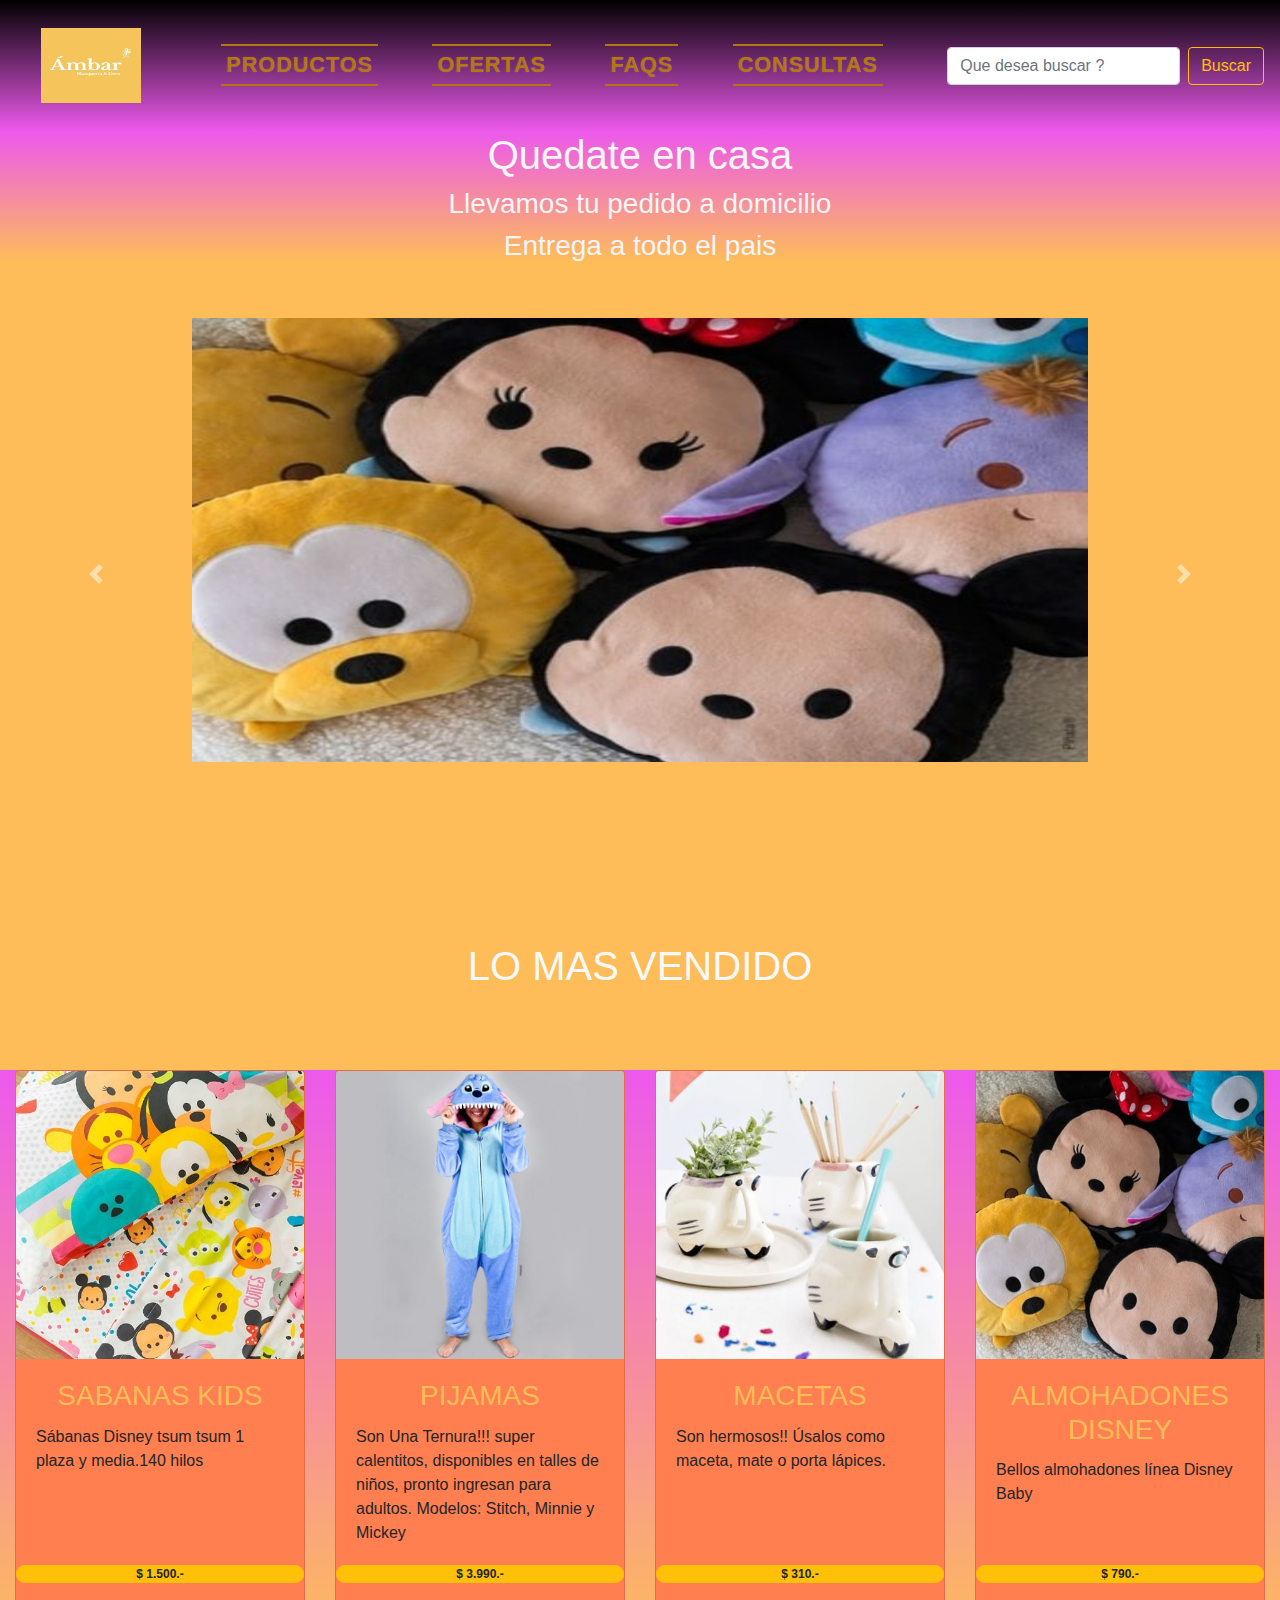
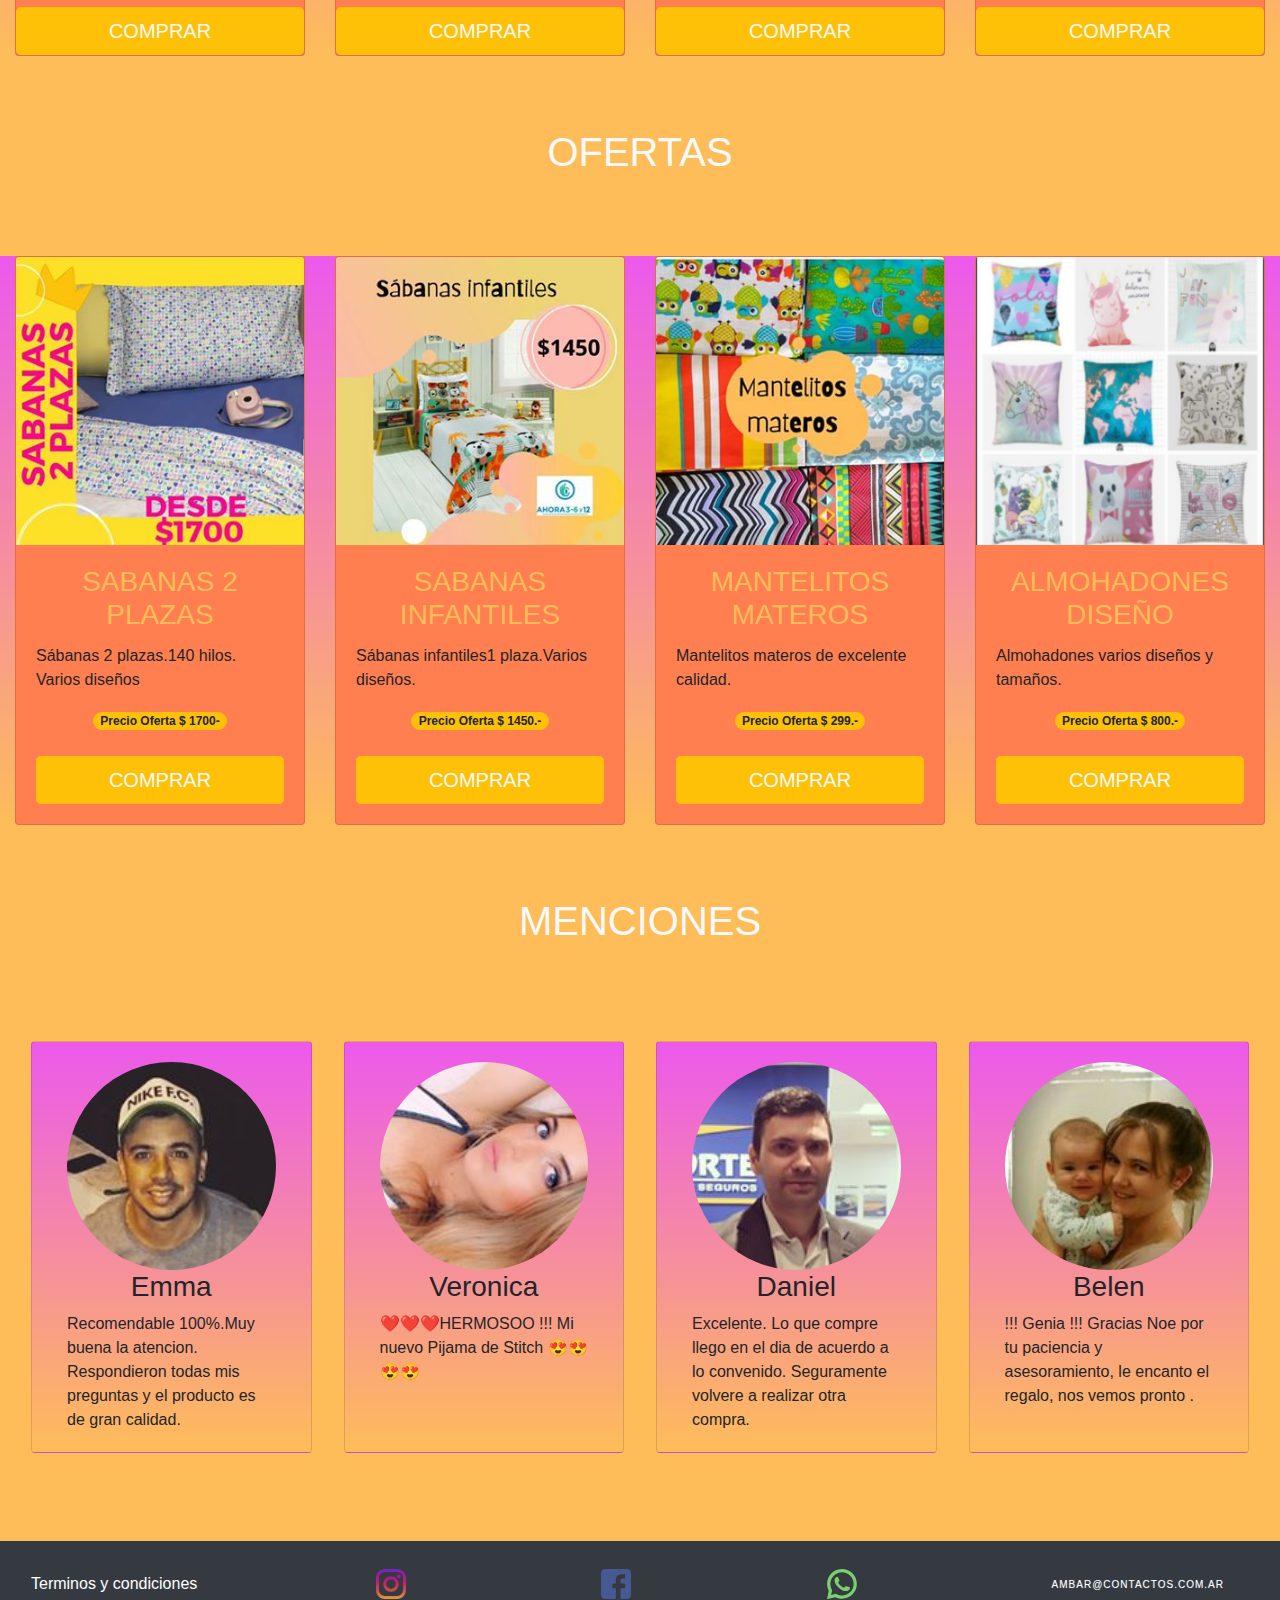
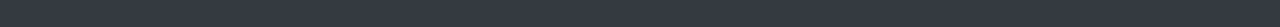
==== commit d3420888: "arreglo mail" ====
--- a/index.html
+++ b/index.html
@@ -111,7 +111,8 @@
     <!-- fin del carrusel -->
     
 
-    <br><br>
+    <br>
+    <br>
     <h1 class="text-center text-light" >LO MAS VENDIDO</h1>
     <br><br><br>
     <div class="container-fluid">
@@ -375,8 +376,9 @@
             <a class="navbar-brand text-color" href="https://api.whatsapp.com/send?phone=5493584249578"target="_blank" >
                 <img src="img/whatsapp.svg" width="30" height="30" class="d-inline-block align-top" alt="" loading="lazy">
             </a>
-    
-                <p class=" mt-3">ambar@contactos.com.ar</p>
+            
+            <a class="mail" href="mailto:ambar@contactos.com.ar?Subject=Aquí%20el%20asunto%20del%20mail">ambar@contactos.com.ar</a>
+
             
         </nav>
         </div>
--- a/css/style.css
+++ b/css/style.css
@@ -45,6 +45,10 @@
     font-size: 7px;
 }
 
-.p {
+.mail {
     font-size: 10px;
+}
+
+a:link {
+text-decoration:none;
 }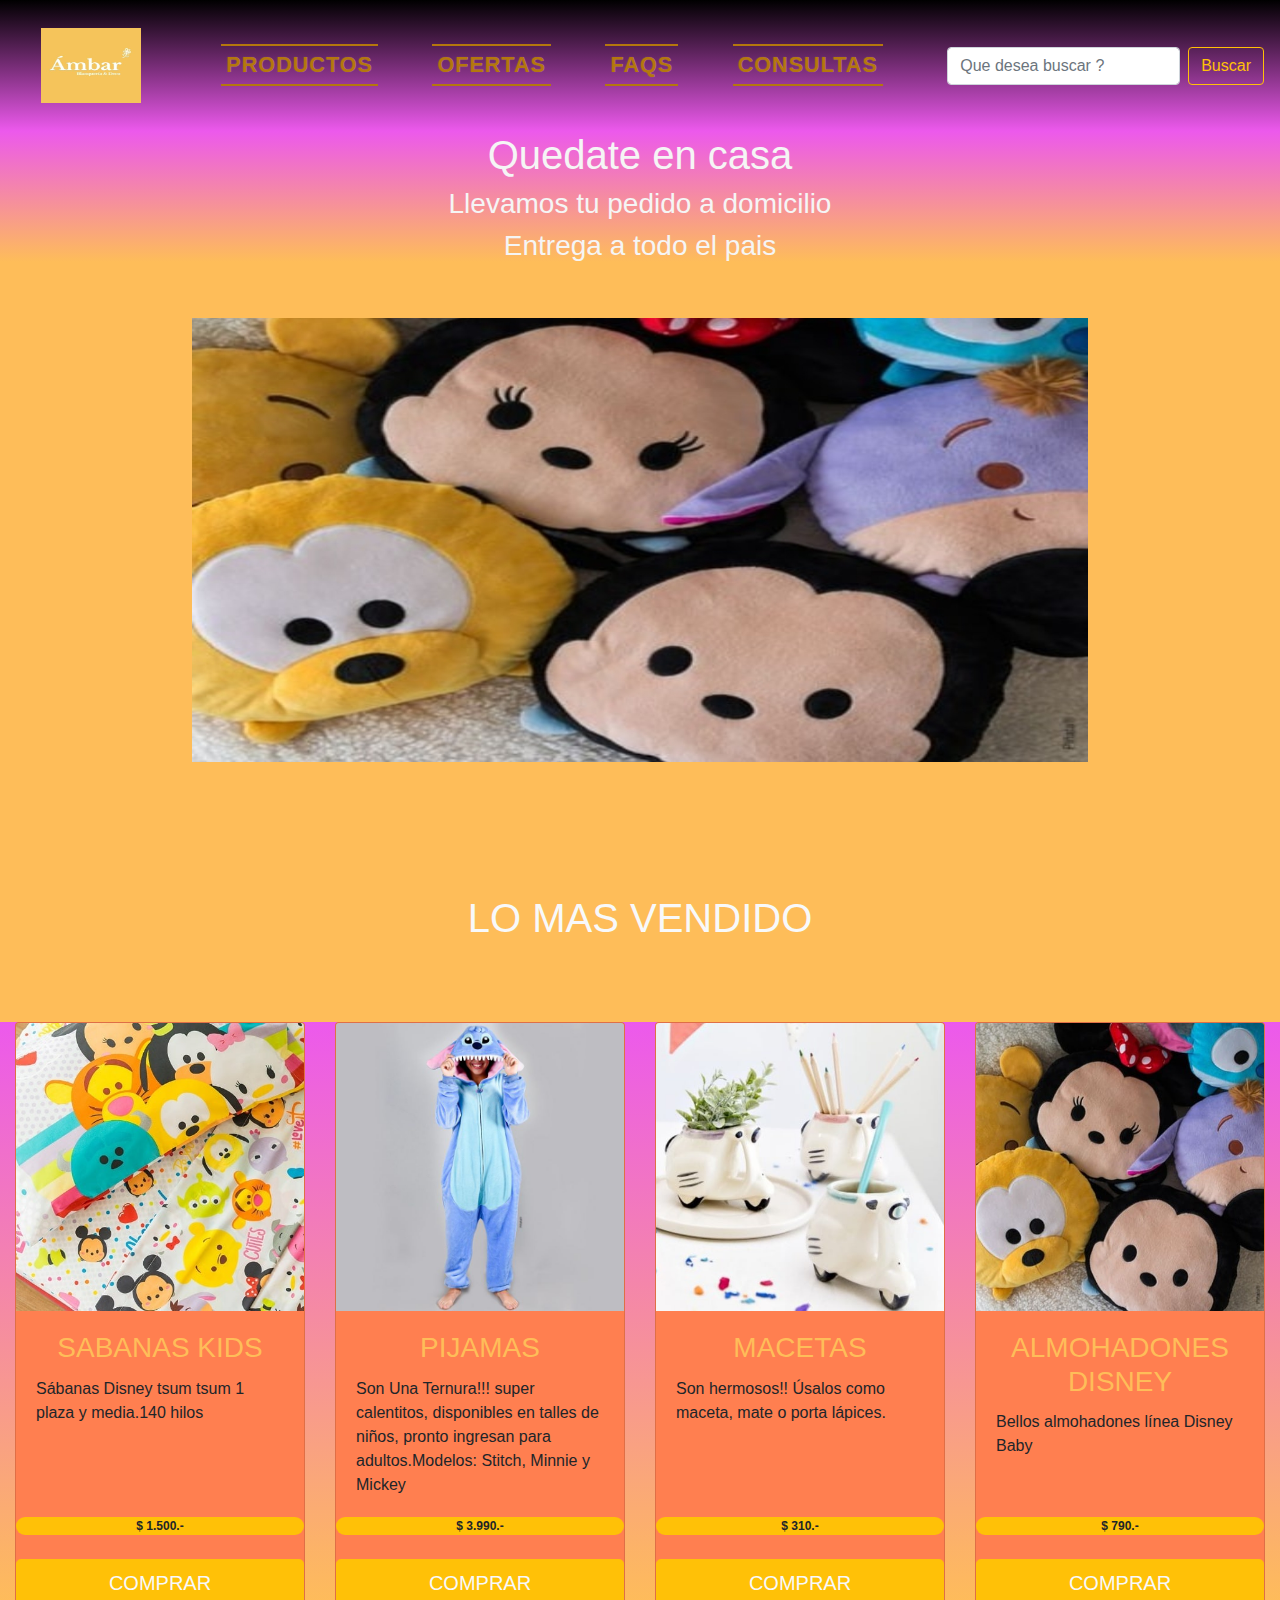
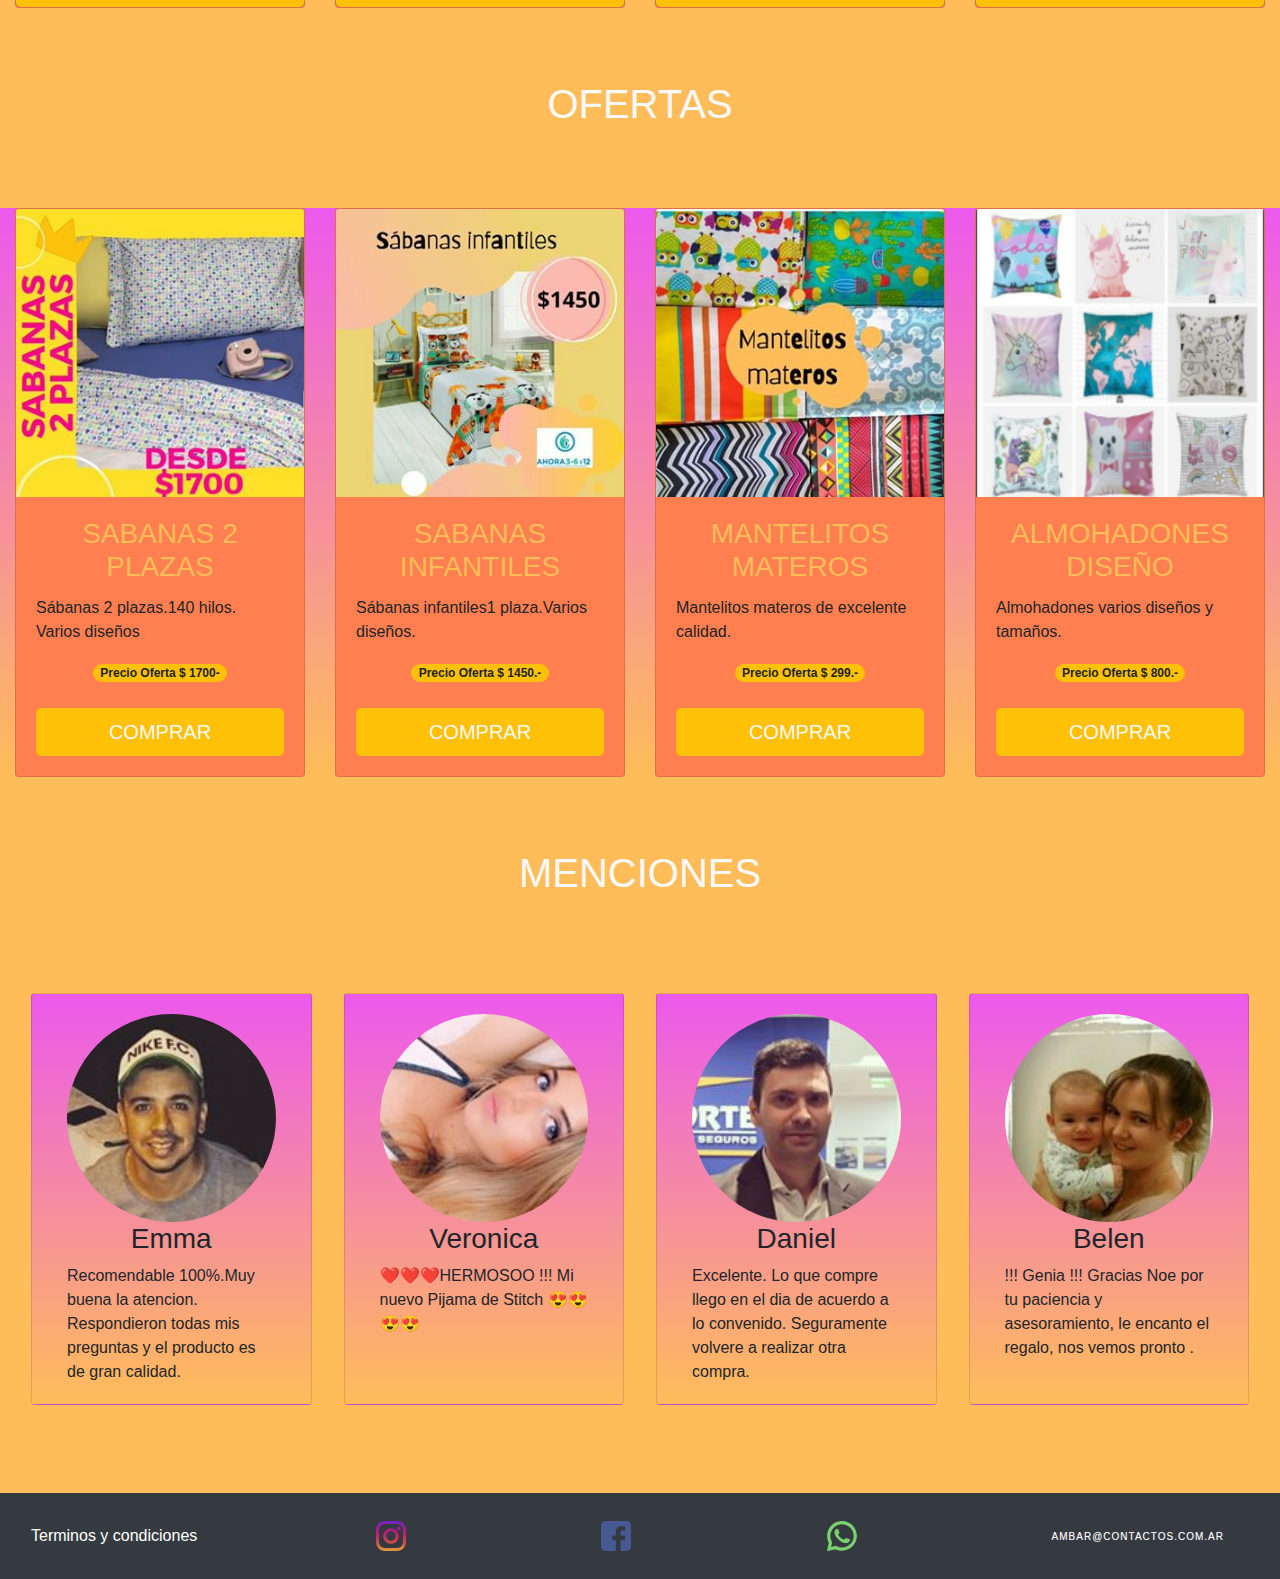
==== commit 599e8047: "arreglo index" ====
--- a/index.html
+++ b/index.html
@@ -1,389 +1,394 @@
 <!DOCTYPE html>
-<html lang="en">
-<head>
-    <meta charset="UTF-8">
-    <meta name="viewport" content="width=device-width, initial-scale=1.0">  
-    <link rel="icon" type="image/x-icon" href="img/logo.jpg"/>
-    
-    <link rel="stylesheet" href="https://stackpath.bootstrapcdn.com/bootstrap/4.4.1/css/bootstrap.min.css" integrity="sha384-Vkoo8x4CGsO3+Hhxv8T/Q5PaXtkKtu6ug5TOeNV6gBiFeWPGFN9MuhOf23Q9Ifjh" crossorigin="anonymous">
-    <script src="https://stackpath.bootstrapcdn.com/bootstrap/4.4.1/js/bootstrap.min.js" integrity="sha384-wfSDF2E50Y2D1uUdj0O3uMBJnjuUD4Ih7YwaYd1iqfktj0Uod8GCExl3Og8ifwB6" crossorigin="anonymous"></script> 
-    <script src="https://code.jquery.com/jquery-3.5.1.slim.min.js" integrity="sha384-DfXdz2htPH0lsSSs5nCTpuj/zy4C+OGpamoFVy38MVBnE+IbbVYUew+OrCXaRkfj" crossorigin="anonymous"></script>
-    <script src="https://cdn.jsdelivr.net/npm/popper.js@1.16.0/dist/umd/popper.min.js" integrity="sha384-Q6E9RHvbIyZFJoft+2mJbHaEWldlvI9IOYy5n3zV9zzTtmI3UksdQRVvoxMfooAo" crossorigin="anonymous"></script>
-    <script src="https://stackpath.bootstrapcdn.com/bootstrap/4.5.0/js/bootstrap.min.js" integrity="sha384-OgVRvuATP1z7JjHLkuOU7Xw704+h835Lr+6QL9UvYjZE3Ipu6Tp75j7Bh/kR0JKI" crossorigin="anonymous"></script>
-
-
-
-    <link rel="stylesheet" href="css/style.css">
-    <link rel="stylesheet" href="css/normalize.css">
-
-
-    <link href="css/carousel.css" rel="stylesheet">
-
-    <link rel="stylesheet" type="text/css" href="css/component.css" /> 
-
-    <title>Ambar Blanqueria & Deco</title>
-</head>
-
-<body style="background-color: #febd59">
-
-<!-- comienzo del navbar -->
-
-<nav class="navbar navartop">
-    <!-- Navbar content -->
-
-    <a class="navbar-brand" href="#">
-        <img src="img/logo.jpg" width="100" height="75" alt="" loading="lazy">
-    </a>
-
-    <nav class="cl-effect-18 ">
-        <a href="productos.html"><span data-hover="Home">Productos</span></a>
-        <a href="#ofertas"><span data-hover="Ofertas">Ofertas</span></a>
-        <a href="faq.html"><span data-hover="Chatoyant">Faqs</span></a>
-        <a href="404.html"><span data-hover="Ofertas">Consultas</span></a>
-    </nav>
-
-
-
-    <form class="form-inline">
-        <input class="form-control mr-sm-2" type="search" placeholder="Que desea buscar ?" aria-label="Search">
-        <button class="btn btn-outline-warning my-2 my-sm-0 " type="submit">Buscar</button>
-    </form>
-    
-</nav> <!-- fin del Navbar -->
-
-<!-- comienzo del main -->
-
-<div class="container-fluid" style="background-color:rgb(236, 89, 236)">
-    <div class="Contenido text-center" style="color:whitesmoke;" >
-        <h1>Quedate en casa</h1>
-        <h3>Llevamos tu pedido a domicilio</h3>
-        <h3>Entrega a todo el pais</h3>
-    </div>
-</div>
-<br><br>
-<!-- comienzo del carrusel -->
-
-<main role="main">
-
-    <div id="myCarousel" class="carousel slide" data-ride="carousel">
-         <div class="carousel-inner">
-        
-            <div class="carousel-item active">
-              <svg class="bd-placeholder-img" width="100%" height="100%" xmlns="http://www.w3.org/2000/svg" preserveAspectRatio="xMidYMid slice" focusable="false" role="img"><rect width="100%" height="100%" fill="#febd59"/></svg>
-                <div class="container">
-                    <div class="carousel-caption">
-                        <img class="img-fluid img_carrusel"src="img/productos22.jpg ">  
-                    </div>
-                </div>
-
-            </div>
-
-            <div class="carousel-item">
-              <svg class="bd-placeholder-img" width="100%" height="100%" xmlns="http://www.w3.org/2000/svg" preserveAspectRatio="xMidYMid slice" focusable="false" role="img"><rect width="100%" height="100%" fill="#febd59"/></svg>
-                <div class="container">
-                    <div class="carousel-caption">
-                        <img class="img-fluid" src="img/productos33.jpg">  
-                    </div>
-                </div>
-            </div>
-
-            <div class="carousel-item">
-              <svg class="bd-placeholder-img" width="100%" height="100%" xmlns="http://www.w3.org/2000/svg" preserveAspectRatio="xMidYMid slice" focusable="false" role="img"><rect width="100%" height="100%" fill="#febd59"/></svg>
-              <div class="container">
-                <div class="carousel-caption">
-                    <img class="img-fluid"src="img/productos11.jpg">  
-                </div>
-              </div>
-            </div>
-
-         </div>
-
-      <a class="carousel-control-prev" href="#myCarousel" role="button" data-slide="prev">
-        <span class="carousel-control-prev-icon" aria-hidden="true"></span>
-        <span class="sr-only">Previous</span>
-      </a>
-      <a class="carousel-control-next" href="#myCarousel" role="button" data-slide="next">
-        <span class="carousel-control-next-icon" aria-hidden="true"></span>
-        <span class="sr-only">Next</span>
-      </a>
-    </div>
-
-    <!-- fin del carrusel -->
-    
-
-    <br>
-    <br>
-    <h1 class="text-center text-light" >LO MAS VENDIDO</h1>
-    <br><br><br>
-    <div class="container-fluid">
-        <div class="row">
-
-            <div class="col-sm-3 d-flex justify-content-center">
-                  <div class="card" style="width: 20rem;">
-                    <img src="img/sabanas.jpg" class="card-img-top" alt="...">
-                        <div class="card-body">
-                            <h3 class="card-title text-center">SABANAS KIDS </h3>
-                            <p class="card-text">Sábanas Disney tsum tsum 1 plaza y media.140 hilos</p>
-                            
-                        </div>
+<html lang="es">
+    <head>
+        <meta charset="UTF-8">
+        <meta name="viewport" content="width=device-width, initial-scale=1.0">  
+        
+        <!-- ESTE LINK HACE QUE SE PONGA EL LOGO EN LA PESTAÑA DE LA PAGINA -->
+        <link rel="icon" type="image/x-icon" href="img/logo.jpg"/>
+        <!-- HOJA DE ESTILOS DE BOOTSTRAP -->
+        <link rel="stylesheet" href="https://stackpath.bootstrapcdn.com/bootstrap/4.4.1/css/bootstrap.min.css" integrity="sha384-Vkoo8x4CGsO3+Hhxv8T/Q5PaXtkKtu6ug5TOeNV6gBiFeWPGFN9MuhOf23Q9Ifjh" crossorigin="anonymous">
+        <!-- HOJA DE ESTILO PROPIA -->
+        <link rel="stylesheet" href="css/style.css">
+        <!-- HOJA DE ESTILO DEL CAROUSEL SACADA DE CODROPS-->
+        <link href="css/carousel.css" rel="stylesheet">
+        <!-- HOJA DE ESTILO PARA EL MENU -->
+        <link rel="stylesheet" type="text/css" href="css/component.css" /> 
+        <!-- HACE QUE FUNCIONE EL MODAL JQUERY JS -->
+        <script src="https://code.jquery.com/jquery-3.5.1.slim.min.js" integrity="sha384-DfXdz2htPH0lsSSs5nCTpuj/zy4C+OGpamoFVy38MVBnE+IbbVYUew+OrCXaRkfj" crossorigin="anonymous"></script>
+        <!-- HACE QUE FUNCIONE EL JS DE BOOTSTRAP -->
+        <script src="https://stackpath.bootstrapcdn.com/bootstrap/4.5.0/js/bootstrap.min.js" integrity="sha384-OgVRvuATP1z7JjHLkuOU7Xw704+h835Lr+6QL9UvYjZE3Ipu6Tp75j7Bh/kR0JKI" crossorigin="anonymous"></script>
+
+        <!-- ETIQUETA CON EL NOMBRE DE LA PAGINA EN LA PESTAÑA -->
+        <title>Ambar Blanqueria & Deco</title>
+    
+    </head>
+
+    <body style="background-color: #febd59">
+
+        <nav class="navbar navartop"> <!--COMIENZO DEL NAVBAR -->
+    
+            <!-- CONTENIDO DEL NAVBAR -->
+
+            <a class="navbar-brand" href="paginaerror.html"> <img src="img/logo.jpg" width="100" height="75" alt="" loading="lazy"></a>
+
+            <nav class="cl-effect-18"> <!-- HACE QUE CADA BOTON SE HAGA UNA X -->
+                <a href="productos.html"><span data-hover="Home">Productos</span></a>
+                <a href="#ofertas"><span data-hover="Ofertas">Ofertas</span></a>
+                <a href="faq.html"><span data-hover="Chatoyant">Faqs</span></a>
+                <a href="404.html"><span data-hover="Ofertas">Consultas</span></a>
+            </nav>
+
+            <form class="form-inline"> <!-- BOTON DE BUSQUEDA BOOTSTRAP -->
+                <input class="form-control mr-sm-2" type="search" placeholder="Que desea buscar ?" aria-label="Search">
+                <button class="btn btn-outline-warning my-2 my-sm-0 " type="submit">Buscar</button>
+            </form>
+    
+        </nav> <!-- DIN DEL NAVBAR -->
+
+        <!-- COMIENZO DEL MAIN -->
+
+        <div class="container-fluid" style="background-color:rgb(236, 89, 236)">
+            <div class="Contenido text-center" style="color:whitesmoke;" >
+                <h1>Quedate en casa</h1>
+                <h3>Llevamos tu pedido a domicilio</h3>
+                <h3>Entrega a todo el pais</h3>
+            </div>
+        </div>
+
+        <br><br>
+        <!-- COMIENZO DE L CAROUSEL -->
+
+        <div id="myCarousel" class="carousel slide" data-ride="carousel">
+            
+            <div class="carousel-inner">
+        
+                <div class="carousel-item active">  
+                    <svg class="bd-placeholder-img" width="100%" height="100%" xmlns="http://www.w3.org/2000/svg" preserveAspectRatio="xMidYMid slice" focusable="false" role="img"><rect width="100%" height="100%" fill="#febd59"/></svg>
+                    <div class="container">
+                        <div class="carousel-caption">
+                            <img class="img-fluid img_carrusel"src="img/productos22.jpg ">  
+                        </div>
+                    </div>
+                </div>
+
+                <div class="carousel-item">
+                    <svg class="bd-placeholder-img" width="100%" height="100%" xmlns="http://www.w3.org/2000/svg" preserveAspectRatio="xMidYMid slice" focusable="false" role="img"><rect width="100%" height="100%" fill="#febd59"/></svg>
+                    <div class="container">
+                        <div class="carousel-caption">
+                            <img class="img-fluid" src="img/productos33.jpg">  
+                        </div>
+                    </div>
+                </div>
+
+                <div class="carousel-item">
+                    <svg class="bd-placeholder-img" width="100%" height="100%" xmlns="http://www.w3.org/2000/svg" preserveAspectRatio="xMidYMid slice" focusable="false" role="img"><rect width="100%" height="100%" fill="#febd59"/></svg>
+                    <div class="container">
+                        <div class="carousel-caption">
+                            <img class="img-fluid"src="img/productos11.jpg">  
+                        </div>
+                    </div>
+                </div>
+
+            </div>
+
+            <!--   CONTROLES DEL CAROUSEL - DESACTIVADO POR COMENTARIO
+            <a class="carousel-control-prev" href="#myCarousel" role="button" data-slide="prev">
+                <span class="carousel-control-prev-icon" aria-hidden="true"></span>
+                <span class="sr-only">Previous</span>
+            </a>
+                     <a class="carousel-control-next" href="#myCarousel" role="button" data-slide="next">
+                <span class="carousel-control-next-icon" aria-hidden="true"></span>
+                <span class="sr-only">Next</span>
+            </a> 
+            -->
+        </div> <!-- FIN DEL CAROUSEL -->
+    
+
+        <!-- COMIENZO DE LA SECCION LO MAS VENDIDO -->
+
+        <h1 class="text-center text-light" >LO MAS VENDIDO</h1>  
+
+        <br><br><br>    
+        
+        <div class="container-fluid">
+            <div class="row">
+
+                <div class="col-sm-3 d-flex justify-content-center">
+                    <div class="card" style="width: 20rem;">
+                        <img src="img/sabanas.jpg" class="card-img-top" alt="...">
+                            <div class="card-body">
+                                <h3 class="card-title text-center">SABANAS KIDS </h3>
+                                <p class="card-text">Sábanas Disney tsum tsum 1 plaza y media.140 hilos</p>
+                            </div>
                         <span class="badge badge-pill badge-warning">$ 1.500.-</span>
                         <br>
                         <a href="venta.html" class="btn btn-warning btn-lg btn-block text-light" >COMPRAR</a>
-                </div>  
-            </div>
-
-            <div class="col-sm-3 d-flex justify-content-center">
-                <div class="card" style="width: 20rem;">
-                    <img src="img/productos4.jpg" class="card-img-top" alt="...">
-                        <div class="card-body">
-                            <h3 class="card-title text-center">PIJAMAS</h3>
-                            <p class="card-text">Son Una Ternura!!! super calentitos, disponibles en talles de niños, pronto ingresan para adultos.
-                                Modelos: Stitch, Minnie y Mickey</p>
-                        </div>
+                    </div>  
+                </div>
+
+                <div class="col-sm-3 d-flex justify-content-center">
+                    <div class="card" style="width: 20rem;">
+                        <img src="img/productos4.jpg" class="card-img-top" alt="...">
+                            <div class="card-body">
+                                <h3 class="card-title text-center">PIJAMAS</h3>
+                                <p class="card-text">Son Una Ternura!!! super calentitos, disponibles en talles de niños, pronto ingresan para adultos.Modelos: Stitch, Minnie y Mickey</p>
+                            </div>
                         <span class="badge badge-pill badge-warning">$ 3.990.-</span>
                         <br>
                         <a href="venta.html" class="btn btn-warning btn-lg btn-block text-light">COMPRAR</a>
-                </div>
-            </div>
-        
-            <div class="col-sm-3 d-flex justify-content-center"> 
-                <div class="card" style="width: 20rem;">
-                    <img src="img/productos1.jpg" class="card-img-top" alt="...">
-                        <div class="card-body">
-                            <h3 class="card-title text-center">MACETAS</h3>
-                            <p class="card-text">Son hermosos!! Úsalos como maceta, mate o porta lápices.</p>
-                            
-                        </div>
+                    </div>
+                </div>
+        
+                <div class="col-sm-3 d-flex justify-content-center"> 
+                    <div class="card" style="width: 20rem;">
+                        <img src="img/productos1.jpg" class="card-img-top" alt="...">
+                            <div class="card-body">
+                                <h3 class="card-title text-center">MACETAS</h3>
+                                <p class="card-text">Son hermosos!! Úsalos como maceta, mate o porta lápices.</p>
+                            </div>
                         <span class="badge badge-pill badge-warning">$ 310.-</span>
                         <br>
                         <a href="venta.html" class="btn btn-warning btn-lg btn-block text-light">COMPRAR</a>
-                </div>
-            </div>
-
-            <div class="col-sm-3 d-flex justify-content-center"> 
-                <div class="card" style="width: 20rem;">
-                    <img src="img/productos2.jpg" class="card-img-top" alt="...">
-                        <div class="card-body">
-                            <h3 class="card-title text-center">ALMOHADONES DISNEY</h3>
-                            <p class="card-text">Bellos almohadones línea Disney Baby</p>
-                        </div>
+                    </div>
+                </div>
+
+                <div class="col-sm-3 d-flex justify-content-center"> 
+                    <div class="card" style="width: 20rem;">
+                        <img src="img/productos2.jpg" class="card-img-top" alt="...">
+                            <div class="card-body">
+                                <h3 class="card-title text-center">ALMOHADONES DISNEY</h3>
+                                <p class="card-text">Bellos almohadones línea Disney Baby</p>
+                            </div>
                         <span class="badge badge-pill badge-warning">$ 790.-</span>
                         <br>    
                         <a href="venta.html" class="btn btn-warning btn-lg btn-block text-light">COMPRAR</a>
-                </div>
-            </div>
-
-        </div>
-    
-        </div>  
-    
-    <br><br>    <br>
-    <h1 class="text-center text-light" id="ofertas" >OFERTAS</h1>
-    <br><br><br>
-    <div class="container-fluid">
-        <div class="row">
-        
-            <div class="col-sm-3 d-flex justify-content-center">
-                  <div class="card" style="width: 20rem;">
-                    <img src="img/sabanasofertas.jpg" class="card-img-top" alt="...">
+                    </div>
+                </div>
+
+            </div>
+    
+        </div>   <!--FIN DE LA SECCION LO MAS VENDIDO -->
+    
+        <br><br><br>
+    
+        <!-- COMIENZO DE LA SECCION OFERTAS -->
+        
+        <h1 class="text-center text-light" id="ofertas" >OFERTAS</h1>
+    
+        <br><br><br>
+    
+        <div class="container-fluid">
+            <div class="row">
+        
+                <div class="col-sm-3 d-flex justify-content-center">
+                    <div class="card" style="width: 20rem;">
+                        <img src="img/sabanasofertas.jpg" class="card-img-top" alt="...">
                         <div class="card-body">
                             <h3 class="card-title">SABANAS 2 PLAZAS</h3>
                             <p class="card-text">Sábanas 2 plazas.140 hilos. Varios diseños</p>
-                            <div class="text-center">
-                            <span class="badge badge-pill badge-warning">Precio Oferta $ 1700-</span>
-                            </div>
+                                <div class="text-center">
+                                    <span class="badge badge-pill badge-warning">Precio Oferta $ 1700-</span>
+                                </div>
                             <br>
-                            
                             <a href="venta.html" class="btn btn-warning btn-lg btn-block text-light">COMPRAR</a>
                         </div>
-                </div>  
-            </div>
-        
-            <div class="col-sm-3 d-flex justify-content-center">
-                <div class="card" style="width: 20rem;">
-                    <img src="img/sabanasinfa.jpg" class="card-img-top" alt="...">
+                    </div> 
+                </div>
+        
+                <div class="col-sm-3 d-flex justify-content-center">
+                    <div class="card" style="width: 20rem;">
+                        <img src="img/sabanasinfa.jpg" class="card-img-top" alt="...">
                         <div class="card-body">
                             <h3 class="card-title">SABANAS INFANTILES </h3>
                             <p class="card-text">Sábanas infantiles1 plaza.Varios diseños.</p> 
-                            <div class="text-center">
-                                <span class="badge badge-pill badge-warning">Precio Oferta $ 1450.-</span>
+                                <div class="text-center">
+                                    <span class="badge badge-pill badge-warning">Precio Oferta $ 1450.-</span>
                                 </div>
-                                <br>
+                            <br>
                             <a href="venta.html" class="btn btn-warning btn-lg btn-block text-light">COMPRAR</a>
                         </div>
-                </div>
-            </div>
-        
-            <div class="col-sm-3 d-flex justify-content-center"> 
-                <div class="card" style="width: 20rem;">
-                    <img src="img/mantelitos.jpg" class="card-img-top" alt="...">
+                    </div>
+                </div>
+        
+                <div class="col-sm-3 d-flex justify-content-center"> 
+                    <div class="card" style="width: 20rem;">
+                        <img src="img/mantelitos.jpg" class="card-img-top" alt="...">
                         <div class="card-body">
                             <h3 class="card-title">MANTELITOS MATEROS</h3>
                             <p class="card-text">Mantelitos materos de excelente calidad.</p>
-                            <div class="text-center">
-                                <span class="badge badge-pill badge-warning">Precio Oferta $ 299.-</span>
+                                <div class="text-center">
+                                    <span class="badge badge-pill badge-warning">Precio Oferta $ 299.-</span>
                                 </div>
-                                <br>    
+                            <br>    
                             <a href="venta.html" class="btn btn-warning btn-lg btn-block text-light">COMPRAR</a>
                         </div>
-                </div>
-            </div>
-        
-            <div class="col-sm-3 d-flex justify-content-center"> 
-                <div class="card" style="width: 20rem;">
-                    <img src="img/almahoadonesch.png" class="card-img-top" alt="...">
+                    </div>
+                </div>
+        
+                <div class="col-sm-3 d-flex justify-content-center"> 
+                    <div class="card" style="width: 20rem;">
+                        <img src="img/almahoadonesch.png" class="card-img-top" alt="...">
                         <div class="card-body">
                             <h3 class="card-title">ALMOHADONES DISEÑO</h3>
                             <p class="card-text">Almohadones varios diseños y tamaños.</p>
-                            <div class="text-center">
-                                <span class="badge badge-pill badge-warning">Precio Oferta $ 800.-</span>
+                                <div class="text-center">
+                                    <span class="badge badge-pill badge-warning">Precio Oferta $ 800.-</span>
                                 </div>
-                                <br>
+                            <br>
                             <a href="venta.html" class="btn btn-warning btn-lg btn-block text-light">COMPRAR</a>
                         </div>
-                </div>
-            </div>
-        
+                    </div>
+                </div>
+        
+            </div>
+    
+        </div>  <!-- FIN DE LA SECCION OFERTAS -->
+
+        <br><br><br>
+
+        <!-- COMIENZO DE LA SECCION MENCIONES -->
+    
+        <h1 class="text-center text-light" >MENCIONES</h1>
+        
+        <br><br><br>
+    
+           
+                <div class="col-sm-12 d-flex justify-content-center">
+                
+                    <div class="card m-3 container-fluid " style="width: 18rem;">
+                        <div class="card-body">
+                            <img src="img/emmanuel.jpg" class="card-img-top rounded-circle" alt="...">
+                            <h3>Emma</h3>
+                            <p class="card-text">Recomendable 100%.Muy buena la atencion. Respondieron todas mis preguntas y el producto es de gran calidad.</p>
+                        </div>
+                    </div>
+                
+                    <div class="card m-3 container-fluid " style="width: 18rem;">
+                        <div class="card-body">
+                            <img src="img/ella.jpg" class="card-img-top rounded-circle" alt="...">
+                            <h3>Veronica</h3> 
+                            <p class="card-text"> &#10084;&#65039;&#10084;&#65039;&#10084;&#65039;HERMOSOO !!! Mi nuevo Pijama de Stitch &#128525;&#128525;&#128525;&#128525;  </p>
+                        </div>
+                    </div>
+                
+                    <div class="card m-3 container-fluid  " style="width: 18rem;">
+                        <div class="card-body">
+                            <img src="img/daniel.jpg" class="card-img-top rounded-circle" alt="...">
+                            <h3>Daniel</h3>
+                            <p class="card-text">Excelente. Lo que compre llego en el dia de acuerdo a lo convenido. Seguramente volvere a realizar otra compra.</p>
+                        </div>
+                    </div>
+                
+                    <div class="card m-3 container-fluid " style="width: 18rem;">
+                        <div class="card-body">
+                            <img src="img/belen.jpg" class="card-img-top rounded-circle" alt="...">
+                            <h3>Belen</h3>
+                            <p class="card-text"> !!! Genia !!! Gracias Noe por tu paciencia y asesoramiento, le encanto el regalo, nos vemos pronto .</p>
+                        </div>
+                    </div>   
+                
+                </div>  <!-- FIN DE LA SECCION LO MAS MNECIONES -->      
+   
+            </div> 
+
         </div>
-    
-    </div> 
-
-    <br><br><br>
-    <h1 class="text-center text-light" >MENCIONES</h1>
-    <br><br><br>
-    
-   
-  <div class="col-12 d-flex justify-content-center">
-      
-    <div class="card m-3 container-fluid " style="width: 18rem;">
-        <div class="card-body">
-            <img src="img/emmanuel.jpg" class="card-img-top rounded-circle" alt="...">
-            <h3>Emma</h3>
-          <p class="card-text">Recomendable 100%.Muy buena la atencion. Respondieron todas mis preguntas y el producto es de gran calidad.</p>
-        </div>
-      </div>
-
-      <div class="card m-3 container-fluid " style="width: 18rem;">
-        <div class="card-body">
-            <img src="img/ella.jpg" class="card-img-top rounded-circle" alt="...">
-            <h3>Veronica</h3> 
-          <p class="card-text"> &#10084;&#65039;&#10084;&#65039;&#10084;&#65039;HERMOSOO !!! Mi nuevo Pijama de Stitch &#128525;&#128525;&#128525;&#128525;  </p>
-        </div>
-      </div>
-      
-      <div class="card m-3 container-fluid  " style="width: 18rem;">
-        <div class="card-body">
-            <img src="img/daniel.jpg" class="card-img-top rounded-circle" alt="...">
-            <h3>Daniel</h3>
-          <p class="card-text">Excelente. Lo que compre llego en el dia de acuerdo a lo convenido. Seguramente volvere a realizar otra compra.</p>
-        </div>
-      </div>
-      
-      <div class="card m-3 container-fluid " style="width: 18rem;">
-        <div class="card-body">
-            <img src="img/belen.jpg" class="card-img-top rounded-circle" alt="...">
-            <h3>Belen</h3>
-          <p class="card-text"> !!! Genia !!! Gracias Noe por tu paciencia y asesoramiento, le encanto el regalo, nos vemos pronto .</p>
-        </div>
-      </div>   
-     </div>       
-
-    
-    <!-- fin del main -->
-    <br><br>
-    <!-- comienzo del footer -->
-    <br>
-    
-    <footer class="container-fluid text-white ">
-     <!-- Modal -->
-     <div class="modal fade" id="staticBackdrop" data-backdrop="static" data-keyboard="false" tabindex="-1" role="dialog" aria-labelledby="staticBackdropLabel" aria-hidden="true">
-    <div class="modal-dialog">
-      <div class="modal-content">
-        <div class="modal-header">
-          <h5 class="modal-title text-dark" id="staticBackdropLabel">Terminos y condiciones</h5>
-          <button type="button" class="close" data-dismiss="modal" aria-label="Close">
-            <span aria-hidden="true">&times;</span>
-          </button>
-        </div>
-        <div class=" tyc modal-body text-dark">
-          <p>Es requisito necesario para la adquisición de los productos que se ofrecen en este sitio, que lea y acepte los siguientes Términos y Condiciones que a continuación se redactan. El uso de nuestros servicios así como la compra de nuestros productos implicará que usted ha leído y aceptado los Términos y Condiciones de Uso en el presente documento. Todas los productos  que son ofrecidos por nuestro sitio web pudieran ser creadas, cobradas, enviadas o presentadas por una página web tercera y en tal caso estarían sujetas a sus propios Términos y Condiciones. En algunos casos, para adquirir un producto, será necesario el registro por parte del usuario, con ingreso de datos personales fidedignos y definición de una contraseña.
-          El usuario puede elegir y cambiar la clave para su acceso de administración de la cuenta en cualquier momento, en caso de que se haya registrado y que sea necesario para la compra de alguno de nuestros productos.  no asume la responsabilidad en caso de que entregue dicha clave a terceros.
-          Todas las compras y transacciones que se lleven a cabo por medio de este sitio web, están sujetas a un proceso de confirmación y verificación, el cual podría incluir la verificación del stock y disponibilidad de producto, validación de la forma de pago, validación de la factura (en caso de existir) y el cumplimiento de las condiciones requeridas por el medio de pago seleccionado. En algunos casos puede que se requiera una verificación por medio de correo electrónico.
-          Los precios de los productos ofrecidos en esta Tienda Online es válido solamente en las compras realizadas en este sitio web.
-          Es requisito necesario para la adquisición de los productos que se ofrecen en este sitio, que lea y acepte los siguientes Términos y Condiciones que a continuación se redactan. El uso de nuestros servicios así como la compra de nuestros productos implicará que usted ha leído y aceptado los Términos y Condiciones de Uso en el presente documento. Todas los productos  que son ofrecidos por nuestro sitio web pudieran ser creadas, cobradas, enviadas o presentadas por una página web tercera y en tal caso estarían sujetas a sus propios Términos y Condiciones. En algunos casos, para adquirir un producto, será necesario el registro por parte del usuario, con ingreso de datos personales fidedignos y definición de una contraseña.
-          El usuario puede elegir y cambiar la clave para su acceso de administración de la cuenta en cualquier momento, en caso de que se haya registrado y que sea necesario para la compra de alguno de nuestros productos.  no asume la responsabilidad en caso de que entregue dicha clave a terceros.
-          Todas las compras y transacciones que se lleven a cabo por medio de este sitio web, están sujetas a un proceso de confirmación y verificación, el cual podría incluir la verificación del stock y disponibilidad de producto, validación de la forma de pago, validación de la factura (en caso de existir) y el cumplimiento de las condiciones requeridas por el medio de pago seleccionado. En algunos casos puede que se requiera una verificación por medio de correo electrónico.
-          Los precios de los productos ofrecidos en esta Tienda Online es válido solamente en las compras realizadas en este sitio web.
-          Es requisito necesario para la adquisición de los productos que se ofrecen en este sitio, que lea y acepte los siguientes Términos y Condiciones que a continuación se redactan. El uso de nuestros servicios así como la compra de nuestros productos implicará que usted ha leído y aceptado los Términos y Condiciones de Uso en el presente documento. Todas los productos  que son ofrecidos por nuestro sitio web pudieran ser creadas, cobradas, enviadas o presentadas por una página web tercera y en tal caso estarían sujetas a sus propios Términos y Condiciones. En algunos casos, para adquirir un producto, será necesario el registro por parte del usuario, con ingreso de datos personales fidedignos y definición de una contraseña.
-          El usuario puede elegir y cambiar la clave para su acceso de administración de la cuenta en cualquier momento, en caso de que se haya registrado y que sea necesario para la compra de alguno de nuestros productos.  no asume la responsabilidad en caso de que entregue dicha clave a terceros.
-          Todas las compras y transacciones que se lleven a cabo por medio de este sitio web, están sujetas a un proceso de confirmación y verificación, el cual podría incluir la verificación del stock y disponibilidad de producto, validación de la forma de pago, validación de la factura (en caso de existir) y el cumplimiento de las condiciones requeridas por el medio de pago seleccionado. En algunos casos puede que se requiera una verificación por medio de correo electrónico.
-          Los precios de los productos ofrecidos en esta Tienda Online es válido solamente en las compras realizadas en este sitio web.
-          Es requisito necesario para la adquisición de los productos que se ofrecen en este sitio, que lea y acepte los siguientes Términos y Condiciones que a continuación se redactan. El uso de nuestros servicios así como la compra de nuestros productos implicará que usted ha leído y aceptado los Términos y Condiciones de Uso en el presente documento. Todas los productos  que son ofrecidos por nuestro sitio web pudieran ser creadas, cobradas, enviadas o presentadas por una página web tercera y en tal caso estarían sujetas a sus propios Términos y Condiciones. En algunos casos, para adquirir un producto, será necesario el registro por parte del usuario, con ingreso de datos personales fidedignos y definición de una contraseña.
-          El usuario puede elegir y cambiar la clave para su acceso de administración de la cuenta en cualquier momento, en caso de que se haya registrado y que sea necesario para la compra de alguno de nuestros productos.  no asume la responsabilidad en caso de que entregue dicha clave a terceros.
-          Todas las compras y transacciones que se lleven a cabo por medio de este sitio web, están sujetas a un proceso de confirmación y verificación, el cual podría incluir la verificación del stock y disponibilidad de producto, validación de la forma de pago, validación de la factura (en caso de existir) y el cumplimiento de las condiciones requeridas por el medio de pago seleccionado. En algunos casos puede que se requiera una verificación por medio de correo electrónico.
-          Los precios de los productos ofrecidos en esta Tienda Online es válido solamente en las compras realizadas en este sitio web.
-          Es requisito necesario para la adquisición de los productos que se ofrecen en este sitio, que lea y acepte los siguientes Términos y Condiciones que a continuación se redactan. El uso de nuestros servicios así como la compra de nuestros productos implicará que usted ha leído y aceptado los Términos y Condiciones de Uso en el presente documento. Todas los productos  que son ofrecidos por nuestro sitio web pudieran ser creadas, cobradas, enviadas o presentadas por una página web tercera y en tal caso estarían sujetas a sus propios Términos y Condiciones. En algunos casos, para adquirir un producto, será necesario el registro por parte del usuario, con ingreso de datos personales fidedignos y definición de una contraseña.
-          El usuario puede elegir y cambiar la clave para su acceso de administración de la cuenta en cualquier momento, en caso de que se haya registrado y que sea necesario para la compra de alguno de nuestros productos.  no asume la responsabilidad en caso de que entregue dicha clave a terceros.
-          Todas las compras y transacciones que se lleven a cabo por medio de este sitio web, están sujetas a un proceso de confirmación y verificación, el cual podría incluir la verificación del stock y disponibilidad de producto, validación de la forma de pago, validación de la factura (en caso de existir) y el cumplimiento de las condiciones requeridas por el medio de pago seleccionado. En algunos casos puede que se requiera una verificación por medio de correo electrónico.
-          Los precios de los productos ofrecidos en esta Tienda Online es válido solamente en las compras realizadas en este sitio web.
-          Es requisito necesario para la adquisición de los productos que se ofrecen en este sitio, que lea y acepte los siguientes Términos y Condiciones que a continuación se redactan. El uso de nuestros servicios así como la compra de nuestros productos implicará que usted ha leído y aceptado los Términos y Condiciones de Uso en el presente documento. Todas los productos  que son ofrecidos por nuestro sitio web pudieran ser creadas, cobradas, enviadas o presentadas por una página web tercera y en tal caso estarían sujetas a sus propios Términos y Condiciones. En algunos casos, para adquirir un producto, será necesario el registro por parte del usuario, con ingreso de datos personales fidedignos y definición de una contraseña.
-          El usuario puede elegir y cambiar la clave para su acceso de administración de la cuenta en cualquier momento, en caso de que se haya registrado y que sea necesario para la compra de alguno de nuestros productos.  no asume la responsabilidad en caso de que entregue dicha clave a terceros.
-          Todas las compras y transacciones que se lleven a cabo por medio de este sitio web, están sujetas a un proceso de confirmación y verificación, el cual podría incluir la verificación del stock y disponibilidad de producto, validación de la forma de pago, validación de la factura (en caso de existir) y el cumplimiento de las condiciones requeridas por el medio de pago seleccionado. En algunos casos puede que se requiera una verificación por medio de correo electrónico.
-          Los precios de los productos ofrecidos en esta Tienda Online es válido solamente en las compras realizadas en este sitio web.
-          Es requisito necesario para la adquisición de los productos que se ofrecen en este sitio, que lea y acepte los siguientes Términos y Condiciones que a continuación se redactan. El uso de nuestros servicios así como la compra de nuestros productos implicará que usted ha leído y aceptado los Términos y Condiciones de Uso en el presente documento. Todas los productos  que son ofrecidos por nuestro sitio web pudieran ser creadas, cobradas, enviadas o presentadas por una página web tercera y en tal caso estarían sujetas a sus propios Términos y Condiciones. En algunos casos, para adquirir un producto, será necesario el registro por parte del usuario, con ingreso de datos personales fidedignos y definición de una contraseña.
-          El usuario puede elegir y cambiar la clave para su acceso de administración de la cuenta en cualquier momento, en caso de que se haya registrado y que sea necesario para la compra de alguno de nuestros productos.  no asume la responsabilidad en caso de que entregue dicha clave a terceros.
-          Todas las compras y transacciones que se lleven a cabo por medio de este sitio web, están sujetas a un proceso de confirmación y verificación, el cual podría incluir la verificación del stock y disponibilidad de producto, validación de la forma de pago, validación de la factura (en caso de existir) y el cumplimiento de las condiciones requeridas por el medio de pago seleccionado. En algunos casos puede que se requiera una verificación por medio de correo electrónico.
-          Los precios de los productos ofrecidos en esta Tienda Online es válido solamente en las compras realizadas en este sitio web.
-          Es requisito necesario para la adquisición de los productos que se ofrecen en este sitio, que lea y acepte los siguientes Términos y Condiciones que a continuación se redactan. El uso de nuestros servicios así como la compra de nuestros productos implicará que usted ha leído y aceptado los Términos y Condiciones de Uso en el presente documento. Todas los productos  que son ofrecidos por nuestro sitio web pudieran ser creadas, cobradas, enviadas o presentadas por una página web tercera y en tal caso estarían sujetas a sus propios Términos y Condiciones. En algunos casos, para adquirir un producto, será necesario el registro por parte del usuario, con ingreso de datos personales fidedignos y definición de una contraseña.
-          El usuario puede elegir y cambiar la clave para su acceso de administración de la cuenta en cualquier momento, en caso de que se haya registrado y que sea necesario para la compra de alguno de nuestros productos.  no asume la responsabilidad en caso de que entregue dicha clave a terceros.
-          Todas las compras y transacciones que se lleven a cabo por medio de este sitio web, están sujetas a un proceso de confirmación y verificación, el cual podría incluir la verificación del stock y disponibilidad de producto, validación de la forma de pago, validación de la factura (en caso de existir) y el cumplimiento de las condiciones requeridas por el medio de pago seleccionado. En algunos casos puede que se requiera una verificación por medio de correo electrónico.
-          Los precios de los productos ofrecidos en esta Tienda Online es válido solamente en las compras realizadas en este sitio web.
-          Es requisito necesario para la adquisición de los productos que se ofrecen en este sitio, que lea y acepte los siguientes Términos y Condiciones que a continuación se redactan. El uso de nuestros servicios así como la compra de nuestros productos implicará que usted ha leído y aceptado los Términos y Condiciones de Uso en el presente documento. Todas los productos  que son ofrecidos por nuestro sitio web pudieran ser creadas, cobradas, enviadas o presentadas por una página web tercera y en tal caso estarían sujetas a sus propios Términos y Condiciones. En algunos casos, para adquirir un producto, será necesario el registro por parte del usuario, con ingreso de datos personales fidedignos y definición de una contraseña.
-          El usuario puede elegir y cambiar la clave para su acceso de administración de la cuenta en cualquier momento, en caso de que se haya registrado y que sea necesario para la compra de alguno de nuestros productos.  no asume la responsabilidad en caso de que entregue dicha clave a terceros.
-          Todas las compras y transacciones que se lleven a cabo por medio de este sitio web, están sujetas a un proceso de confirmación y verificación, el cual podría incluir la verificación del stock y disponibilidad de producto, validación de la forma de pago, validación de la factura (en caso de existir) y el cumplimiento de las condiciones requeridas por el medio de pago seleccionado. En algunos casos puede que se requiera una verificación por medio de correo electrónico.
-          Los precios de los productos ofrecidos en esta Tienda Online es válido solamente en las compras realizadas en este sitio web.
-          Es requisito necesario para la adquisición de los productos que se ofrecen en este sitio, que lea y acepte los siguientes Términos y Condiciones que a continuación se redactan. El uso de nuestros servicios así como la compra de nuestros productos implicará que usted ha leído y aceptado los Términos y Condiciones de Uso en el presente documento. Todas los productos  que son ofrecidos por nuestro sitio web pudieran ser creadas, cobradas, enviadas o presentadas por una página web tercera y en tal caso estarían sujetas a sus propios Términos y Condiciones. En algunos casos, para adquirir un producto, será necesario el registro por parte del usuario, con ingreso de datos personales fidedignos y definición de una contraseña.
-          El usuario puede elegir y cambiar la clave para su acceso de administración de la cuenta en cualquier momento, en caso de que se haya registrado y que sea necesario para la compra de alguno de nuestros productos.  no asume la responsabilidad en caso de que entregue dicha clave a terceros.
-          Todas las compras y transacciones que se lleven a cabo por medio de este sitio web, están sujetas a un proceso de confirmación y verificación, el cual podría incluir la verificación del stock y disponibilidad de producto, validación de la forma de pago, validación de la factura (en caso de existir) y el cumplimiento de las condiciones requeridas por el medio de pago seleccionado. En algunos casos puede que se requiera una verificación por medio de correo electrónico.
-          Los precios de los productos ofrecidos en esta Tienda Online es válido solamente en las compras realizadas en este sitio web..</p>
-        </div>
-        <div class="modal-footer">
-          <button type="button" class="btn btn-danger" data-dismiss="modal">Cancelar</button>
-          <button type="button" class="btn btn-success" data-dismiss="modal" >Acepto</button>
-        </div>
-      </div>
-    </div>
-  </div>
-</div>
-</div>
-
-
-
-    <div class="row">
-        <div class="col bg-dark" >
-        <nav class="navbar">
-
-            <p class=" mt-3" data-toggle="modal" data-target="#staticBackdrop">Terminos y condiciones</p>
-
-            <a class="navbar-brand" href="https://www.instagram.com/ambar.blanqueria.deco/?hl=es-la" target="_blank">
-              <img src="img/instagram.svg" width="30" height="30" class="d-inline-block align-top alt="" loading="lazy">    
-            </a>
             
-            <a class="navbar-brand" href="https://www.facebook.com/ambarblanqueriadeco-111680377190472/"target="_blank">
-                <img src="img/facebook.svg" width="30" height="30" class="d-inline-block align-top" alt="" loading="lazy">
-            </a>
-        
-            <a class="navbar-brand text-color" href="https://api.whatsapp.com/send?phone=5493584249578"target="_blank" >
-                <img src="img/whatsapp.svg" width="30" height="30" class="d-inline-block align-top" alt="" loading="lazy">
-            </a>
+        <br><br><br>
+    
+        <!-- COMIENZO DEL FOOTER -->
+    
+        <footer class="container-fluid text-white ">
+     
+            <!-- MODAL SCROLLABLE DE TERMINOS Y CONDICIONES -->
+            <div class="modal fade" id="staticBackdrop" data-backdrop="static" data-keyboard="false" tabindex="-1" role="dialog" aria-labelledby="staticBackdropLabel" aria-hidden="true">
+                <div class="modal-dialog">
+                    <div class="modal-content">
+                        <div class="modal-header">
+                            <h5 class="modal-title text-dark" id="staticBackdropLabel">Terminos y condiciones</h5>
+                            <button type="button" class="close" data-dismiss="modal" aria-label="Close">
+                                <span aria-hidden="true">&times;</span>
+                            </button>
+                        </div>
+
+                        <div class=" tyc modal-body text-dark">
+                            <p>Es requisito necesario para la adquisición de los productos que se ofrecen en este sitio, que lea y acepte los siguientes Términos y Condiciones que a continuación se redactan. El uso de nuestros servicios así como la compra de nuestros productos implicará que usted ha leído y aceptado los Términos y Condiciones de Uso en el presente documento. Todas los productos  que son ofrecidos por nuestro sitio web pudieran ser creadas, cobradas, enviadas o presentadas por una página web tercera y en tal caso estarían sujetas a sus propios Términos y Condiciones. En algunos casos, para adquirir un producto, será necesario el registro por parte del usuario, con ingreso de datos personales fidedignos y definición de una contraseña.
+                          El usuario puede elegir y cambiar la clave para su acceso de administración de la cuenta en cualquier momento, en caso de que se haya registrado y que sea necesario para la compra de alguno de nuestros productos.  no asume la responsabilidad en caso de que entregue dicha clave a terceros.
+                          Todas las compras y transacciones que se lleven a cabo por medio de este sitio web, están sujetas a un proceso de confirmación y verificación, el cual podría incluir la verificación del stock y disponibilidad de producto, validación de la forma de pago, validación de la factura (en caso de existir) y el cumplimiento de las condiciones requeridas por el medio de pago seleccionado. En algunos casos puede que se requiera una verificación por medio de correo electrónico.
+                          Los precios de los productos ofrecidos en esta Tienda Online es válido solamente en las compras realizadas en este sitio web.
+                          Es requisito necesario para la adquisición de los productos que se ofrecen en este sitio, que lea y acepte los siguientes Términos y Condiciones que a continuación se redactan. El uso de nuestros servicios así como la compra de nuestros productos implicará que usted ha leído y aceptado los Términos y Condiciones de Uso en el presente documento. Todas los productos  que son ofrecidos por nuestro sitio web pudieran ser creadas, cobradas, enviadas o presentadas por una página web tercera y en tal caso estarían sujetas a sus propios Términos y Condiciones. En algunos casos, para adquirir un producto, será necesario el registro por parte del usuario, con ingreso de datos personales fidedignos y definición de una contraseña.
+                          El usuario puede elegir y cambiar la clave para su acceso de administración de la cuenta en cualquier momento, en caso de que se haya registrado y que sea necesario para la compra de alguno de nuestros productos.  no asume la responsabilidad en caso de que entregue dicha clave a terceros.
+                          Todas las compras y transacciones que se lleven a cabo por medio de este sitio web, están sujetas a un proceso de confirmación y verificación, el cual podría incluir la verificación del stock y disponibilidad de producto, validación de la forma de pago, validación de la factura (en caso de existir) y el cumplimiento de las condiciones requeridas por el medio de pago seleccionado. En algunos casos puede que se requiera una verificación por medio de correo electrónico.
+                          Los precios de los productos ofrecidos en esta Tienda Online es válido solamente en las compras realizadas en este sitio web.
+                          Es requisito necesario para la adquisición de los productos que se ofrecen en este sitio, que lea y acepte los siguientes Términos y Condiciones que a continuación se redactan. El uso de nuestros servicios así como la compra de nuestros productos implicará que usted ha leído y aceptado los Términos y Condiciones de Uso en el presente documento. Todas los productos  que son ofrecidos por nuestro sitio web pudieran ser creadas, cobradas, enviadas o presentadas por una página web tercera y en tal caso estarían sujetas a sus propios Términos y Condiciones. En algunos casos, para adquirir un producto, será necesario el registro por parte del usuario, con ingreso de datos personales fidedignos y definición de una contraseña.
+                          El usuario puede elegir y cambiar la clave para su acceso de administración de la cuenta en cualquier momento, en caso de que se haya registrado y que sea necesario para la compra de alguno de nuestros productos.  no asume la responsabilidad en caso de que entregue dicha clave a terceros.
+                          Todas las compras y transacciones que se lleven a cabo por medio de este sitio web, están sujetas a un proceso de confirmación y verificación, el cual podría incluir la verificación del stock y disponibilidad de producto, validación de la forma de pago, validación de la factura (en caso de existir) y el cumplimiento de las condiciones requeridas por el medio de pago seleccionado. En algunos casos puede que se requiera una verificación por medio de correo electrónico.
+                          Los precios de los productos ofrecidos en esta Tienda Online es válido solamente en las compras realizadas en este sitio web.
+                          Es requisito necesario para la adquisición de los productos que se ofrecen en este sitio, que lea y acepte los siguientes Términos y Condiciones que a continuación se redactan. El uso de nuestros servicios así como la compra de nuestros productos implicará que usted ha leído y aceptado los Términos y Condiciones de Uso en el presente documento. Todas los productos  que son ofrecidos por nuestro sitio web pudieran ser creadas, cobradas, enviadas o presentadas por una página web tercera y en tal caso estarían sujetas a sus propios Términos y Condiciones. En algunos casos, para adquirir un producto, será necesario el registro por parte del usuario, con ingreso de datos personales fidedignos y definición de una contraseña.
+                          El usuario puede elegir y cambiar la clave para su acceso de administración de la cuenta en cualquier momento, en caso de que se haya registrado y que sea necesario para la compra de alguno de nuestros productos.  no asume la responsabilidad en caso de que entregue dicha clave a terceros.
+                          Todas las compras y transacciones que se lleven a cabo por medio de este sitio web, están sujetas a un proceso de confirmación y verificación, el cual podría incluir la verificación del stock y disponibilidad de producto, validación de la forma de pago, validación de la factura (en caso de existir) y el cumplimiento de las condiciones requeridas por el medio de pago seleccionado. En algunos casos puede que se requiera una verificación por medio de correo electrónico.
+                          Los precios de los productos ofrecidos en esta Tienda Online es válido solamente en las compras realizadas en este sitio web.
+                          Es requisito necesario para la adquisición de los productos que se ofrecen en este sitio, que lea y acepte los siguientes Términos y Condiciones que a continuación se redactan. El uso de nuestros servicios así como la compra de nuestros productos implicará que usted ha leído y aceptado los Términos y Condiciones de Uso en el presente documento. Todas los productos  que son ofrecidos por nuestro sitio web pudieran ser creadas, cobradas, enviadas o presentadas por una página web tercera y en tal caso estarían sujetas a sus propios Términos y Condiciones. En algunos casos, para adquirir un producto, será necesario el registro por parte del usuario, con ingreso de datos personales fidedignos y definición de una contraseña.
+                          El usuario puede elegir y cambiar la clave para su acceso de administración de la cuenta en cualquier momento, en caso de que se haya registrado y que sea necesario para la compra de alguno de nuestros productos.  no asume la responsabilidad en caso de que entregue dicha clave a terceros.
+                          Todas las compras y transacciones que se lleven a cabo por medio de este sitio web, están sujetas a un proceso de confirmación y verificación, el cual podría incluir la verificación del stock y disponibilidad de producto, validación de la forma de pago, validación de la factura (en caso de existir) y el cumplimiento de las condiciones requeridas por el medio de pago seleccionado. En algunos casos puede que se requiera una verificación por medio de correo electrónico.
+                          Los precios de los productos ofrecidos en esta Tienda Online es válido solamente en las compras realizadas en este sitio web.
+                          Es requisito necesario para la adquisición de los productos que se ofrecen en este sitio, que lea y acepte los siguientes Términos y Condiciones que a continuación se redactan. El uso de nuestros servicios así como la compra de nuestros productos implicará que usted ha leído y aceptado los Términos y Condiciones de Uso en el presente documento. Todas los productos  que son ofrecidos por nuestro sitio web pudieran ser creadas, cobradas, enviadas o presentadas por una página web tercera y en tal caso estarían sujetas a sus propios Términos y Condiciones. En algunos casos, para adquirir un producto, será necesario el registro por parte del usuario, con ingreso de datos personales fidedignos y definición de una contraseña.
+                          El usuario puede elegir y cambiar la clave para su acceso de administración de la cuenta en cualquier momento, en caso de que se haya registrado y que sea necesario para la compra de alguno de nuestros productos.  no asume la responsabilidad en caso de que entregue dicha clave a terceros.
+                          Todas las compras y transacciones que se lleven a cabo por medio de este sitio web, están sujetas a un proceso de confirmación y verificación, el cual podría incluir la verificación del stock y disponibilidad de producto, validación de la forma de pago, validación de la factura (en caso de existir) y el cumplimiento de las condiciones requeridas por el medio de pago seleccionado. En algunos casos puede que se requiera una verificación por medio de correo electrónico.
+                          Los precios de los productos ofrecidos en esta Tienda Online es válido solamente en las compras realizadas en este sitio web.
+                          Es requisito necesario para la adquisición de los productos que se ofrecen en este sitio, que lea y acepte los siguientes Términos y Condiciones que a continuación se redactan. El uso de nuestros servicios así como la compra de nuestros productos implicará que usted ha leído y aceptado los Términos y Condiciones de Uso en el presente documento. Todas los productos  que son ofrecidos por nuestro sitio web pudieran ser creadas, cobradas, enviadas o presentadas por una página web tercera y en tal caso estarían sujetas a sus propios Términos y Condiciones. En algunos casos, para adquirir un producto, será necesario el registro por parte del usuario, con ingreso de datos personales fidedignos y definición de una contraseña.
+                          El usuario puede elegir y cambiar la clave para su acceso de administración de la cuenta en cualquier momento, en caso de que se haya registrado y que sea necesario para la compra de alguno de nuestros productos.  no asume la responsabilidad en caso de que entregue dicha clave a terceros.
+                          Todas las compras y transacciones que se lleven a cabo por medio de este sitio web, están sujetas a un proceso de confirmación y verificación, el cual podría incluir la verificación del stock y disponibilidad de producto, validación de la forma de pago, validación de la factura (en caso de existir) y el cumplimiento de las condiciones requeridas por el medio de pago seleccionado. En algunos casos puede que se requiera una verificación por medio de correo electrónico.
+                          Los precios de los productos ofrecidos en esta Tienda Online es válido solamente en las compras realizadas en este sitio web.
+                          Es requisito necesario para la adquisición de los productos que se ofrecen en este sitio, que lea y acepte los siguientes Términos y Condiciones que a continuación se redactan. El uso de nuestros servicios así como la compra de nuestros productos implicará que usted ha leído y aceptado los Términos y Condiciones de Uso en el presente documento. Todas los productos  que son ofrecidos por nuestro sitio web pudieran ser creadas, cobradas, enviadas o presentadas por una página web tercera y en tal caso estarían sujetas a sus propios Términos y Condiciones. En algunos casos, para adquirir un producto, será necesario el registro por parte del usuario, con ingreso de datos personales fidedignos y definición de una contraseña.
+                          El usuario puede elegir y cambiar la clave para su acceso de administración de la cuenta en cualquier momento, en caso de que se haya registrado y que sea necesario para la compra de alguno de nuestros productos.  no asume la responsabilidad en caso de que entregue dicha clave a terceros.
+                          Todas las compras y transacciones que se lleven a cabo por medio de este sitio web, están sujetas a un proceso de confirmación y verificación, el cual podría incluir la verificación del stock y disponibilidad de producto, validación de la forma de pago, validación de la factura (en caso de existir) y el cumplimiento de las condiciones requeridas por el medio de pago seleccionado. En algunos casos puede que se requiera una verificación por medio de correo electrónico.
+                          Los precios de los productos ofrecidos en esta Tienda Online es válido solamente en las compras realizadas en este sitio web.
+                          Es requisito necesario para la adquisición de los productos que se ofrecen en este sitio, que lea y acepte los siguientes Términos y Condiciones que a continuación se redactan. El uso de nuestros servicios así como la compra de nuestros productos implicará que usted ha leído y aceptado los Términos y Condiciones de Uso en el presente documento. Todas los productos  que son ofrecidos por nuestro sitio web pudieran ser creadas, cobradas, enviadas o presentadas por una página web tercera y en tal caso estarían sujetas a sus propios Términos y Condiciones. En algunos casos, para adquirir un producto, será necesario el registro por parte del usuario, con ingreso de datos personales fidedignos y definición de una contraseña.
+                          El usuario puede elegir y cambiar la clave para su acceso de administración de la cuenta en cualquier momento, en caso de que se haya registrado y que sea necesario para la compra de alguno de nuestros productos.  no asume la responsabilidad en caso de que entregue dicha clave a terceros.
+                          Todas las compras y transacciones que se lleven a cabo por medio de este sitio web, están sujetas a un proceso de confirmación y verificación, el cual podría incluir la verificación del stock y disponibilidad de producto, validación de la forma de pago, validación de la factura (en caso de existir) y el cumplimiento de las condiciones requeridas por el medio de pago seleccionado. En algunos casos puede que se requiera una verificación por medio de correo electrónico.
+                          Los precios de los productos ofrecidos en esta Tienda Online es válido solamente en las compras realizadas en este sitio web.
+                          Es requisito necesario para la adquisición de los productos que se ofrecen en este sitio, que lea y acepte los siguientes Términos y Condiciones que a continuación se redactan. El uso de nuestros servicios así como la compra de nuestros productos implicará que usted ha leído y aceptado los Términos y Condiciones de Uso en el presente documento. Todas los productos  que son ofrecidos por nuestro sitio web pudieran ser creadas, cobradas, enviadas o presentadas por una página web tercera y en tal caso estarían sujetas a sus propios Términos y Condiciones. En algunos casos, para adquirir un producto, será necesario el registro por parte del usuario, con ingreso de datos personales fidedignos y definición de una contraseña.
+                          El usuario puede elegir y cambiar la clave para su acceso de administración de la cuenta en cualquier momento, en caso de que se haya registrado y que sea necesario para la compra de alguno de nuestros productos.  no asume la responsabilidad en caso de que entregue dicha clave a terceros.
+                          Todas las compras y transacciones que se lleven a cabo por medio de este sitio web, están sujetas a un proceso de confirmación y verificación, el cual podría incluir la verificación del stock y disponibilidad de producto, validación de la forma de pago, validación de la factura (en caso de existir) y el cumplimiento de las condiciones requeridas por el medio de pago seleccionado. En algunos casos puede que se requiera una verificación por medio de correo electrónico.
+                          Los precios de los productos ofrecidos en esta Tienda Online es válido solamente en las compras realizadas en este sitio web..
+                            </p>
+                        </div>
+                    
+                        <div class="modal-footer">
+                            <button type="button" class="btn btn-danger" data-dismiss="modal">Cancelar</button>
+                            <button type="button" class="btn btn-success" data-dismiss="modal" >Acepto</button>
+                        </div>
+                    </div>
+                </div>
+            </div>
+
+
+            <div class="row">
+                <div class="col bg-dark" >
+                    <nav class="navbar">
+
+                        <p class=" mt-3" data-toggle="modal" data-target="#staticBackdrop">Terminos y condiciones</p>
+
+                        <a class="navbar-brand" href="https://www.instagram.com/ambar.blanqueria.deco/?hl=es-la" target="_blank">
+                          <img src="img/instagram.svg" width="30" height="30" class="d-inline-block align-top alt="" loading="lazy">    
+                        </a>
+
+                        <a class="navbar-brand" href="https://www.facebook.com/ambarblanqueriadeco-111680377190472/"target="_blank">
+                            <img src="img/facebook.svg" width="30" height="30" class="d-inline-block align-top" alt="" loading="lazy">
+                        </a>
+
+                        <a class="navbar-brand text-color" href="https://api.whatsapp.com/send?phone=5493584249578"target="_blank" >
+                            <img src="img/whatsapp.svg" width="30" height="30" class="d-inline-block align-top" alt="" loading="lazy">
+                        </a>
             
-            <a class="mail" href="mailto:ambar@contactos.com.ar?Subject=Aquí%20el%20asunto%20del%20mail">ambar@contactos.com.ar</a>
-
-            
-        </nav>
-        </div>
-    </div>
-</footer>  <!-- fin del footer -->
-
-</body>
-</html>+                        <a class="mail" href="mailto:ambar@contactos.com.ar?Subject=Aquí%20el%20asunto%20del%20mail">ambar@contactos.com.ar</a>
+                    
+                    </nav>
+                 </div>
+            </div>
+
+        </footer>  <!-- FIN DEL FOOTER -->
+
+    </body>
+</html> --- a/css/style.css
+++ b/css/style.css
@@ -51,4 +51,13 @@
 
 a:link {
 text-decoration:none;
-}+}
+
+
+    /* .imgflot {
+        position: fixed;
+        width: 17%;
+        margin-left: 50%;
+        
+    }
+ */
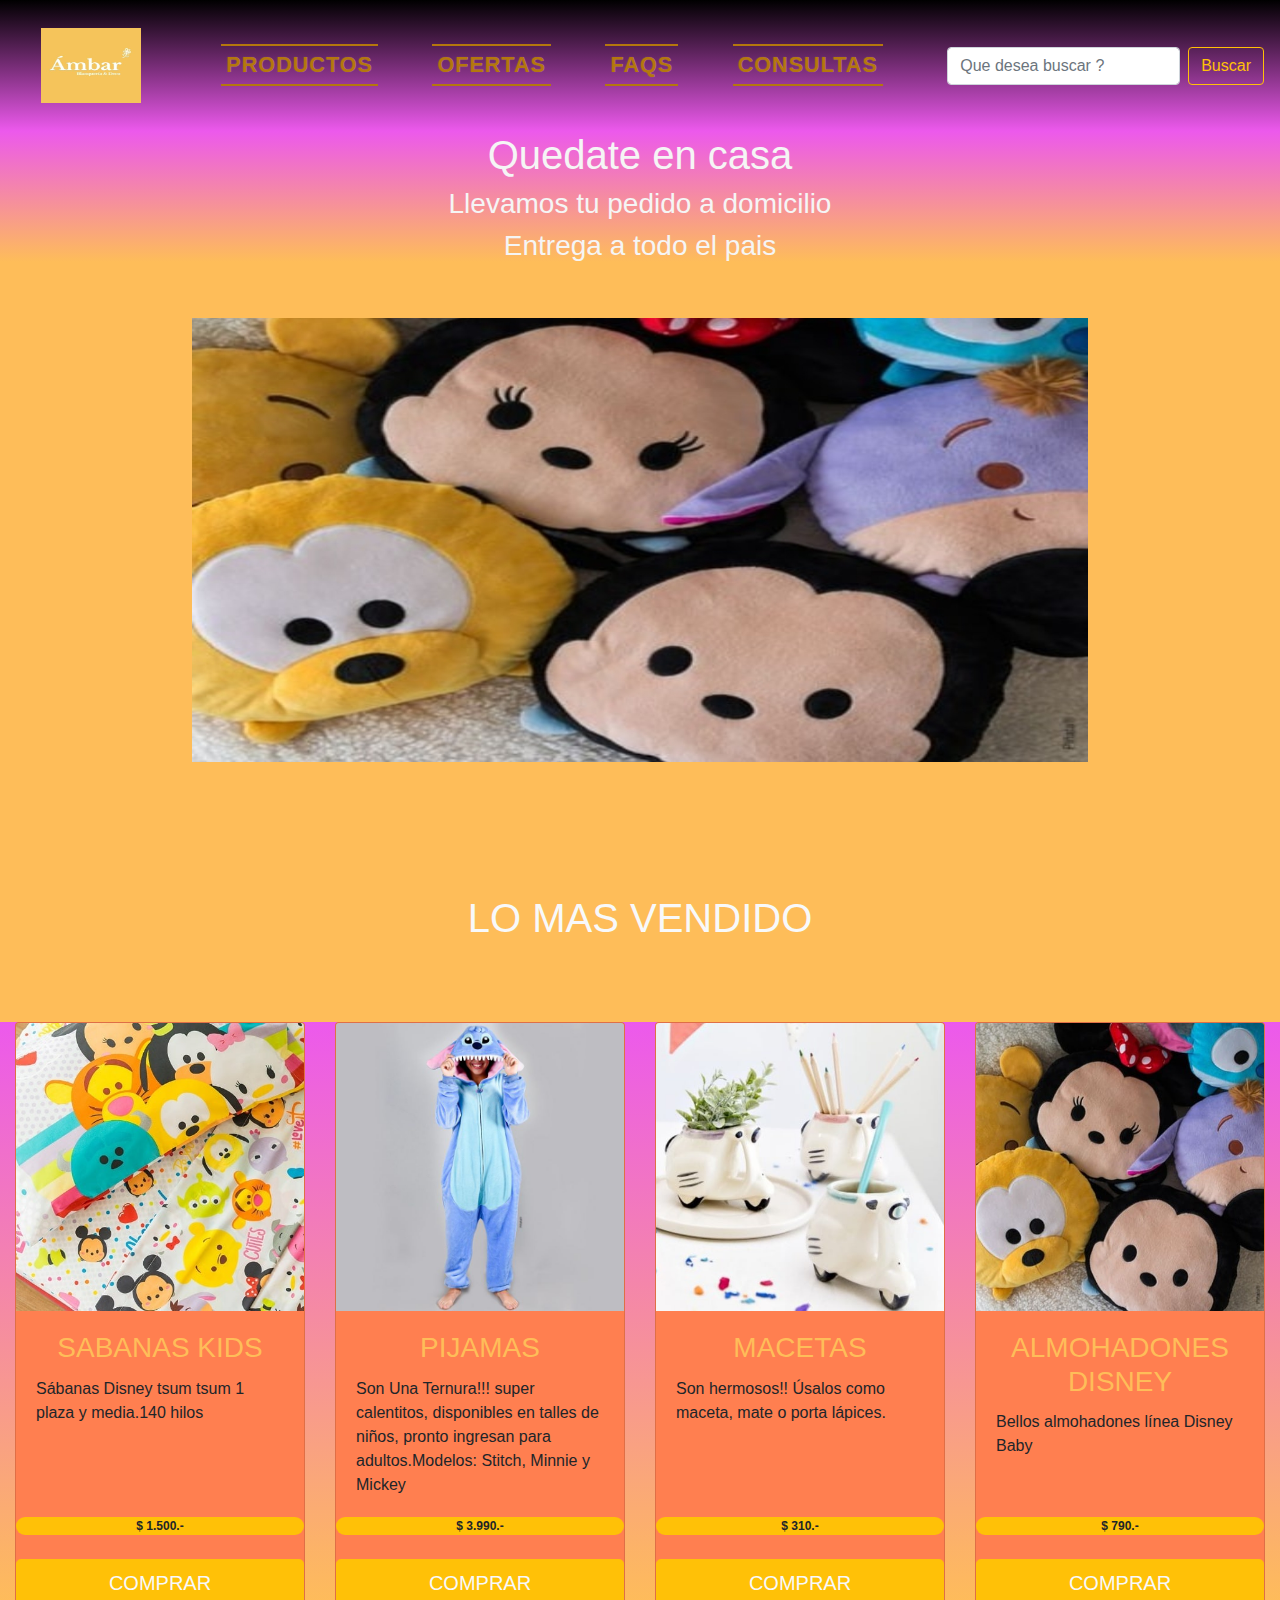
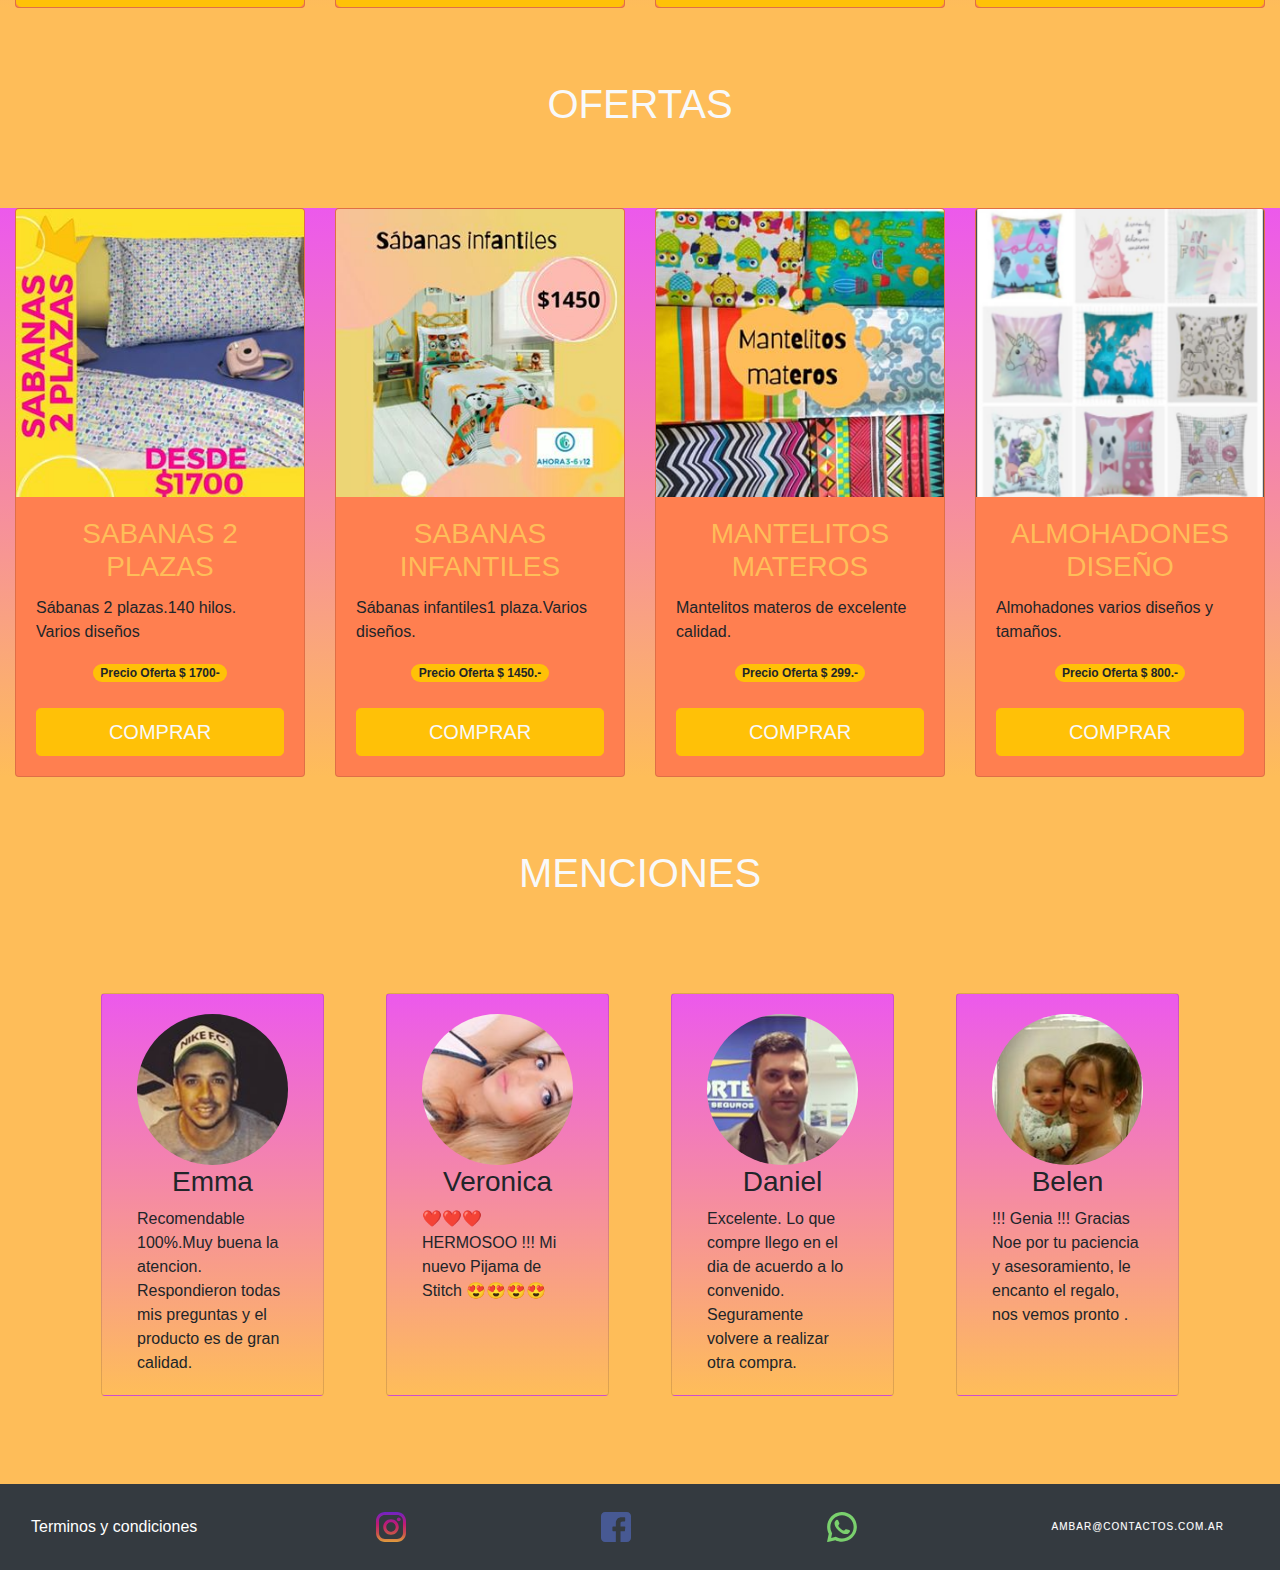
==== commit 7d5091b5: "arreglo index" ====
--- a/index.html
+++ b/index.html
@@ -253,9 +253,10 @@
         
         <br><br><br>
     
-           
-                <div class="col-sm-12 d-flex justify-content-center">
-                
+        <div class="container">
+            <div class="row">   
+
+                <div class="col-sm-3 d-flex justify-content-center">
                     <div class="card m-3 container-fluid " style="width: 18rem;">
                         <div class="card-body">
                             <img src="img/emmanuel.jpg" class="card-img-top rounded-circle" alt="...">
@@ -263,7 +264,9 @@
                             <p class="card-text">Recomendable 100%.Muy buena la atencion. Respondieron todas mis preguntas y el producto es de gran calidad.</p>
                         </div>
                     </div>
-                
+                </div>
+
+                <div class="col-sm-3 d-flex justify-content-center">    
                     <div class="card m-3 container-fluid " style="width: 18rem;">
                         <div class="card-body">
                             <img src="img/ella.jpg" class="card-img-top rounded-circle" alt="...">
@@ -271,7 +274,9 @@
                             <p class="card-text"> &#10084;&#65039;&#10084;&#65039;&#10084;&#65039;HERMOSOO !!! Mi nuevo Pijama de Stitch &#128525;&#128525;&#128525;&#128525;  </p>
                         </div>
                     </div>
+                </div>    
                 
+                <div class="col-sm-3 d-flex justify-content-center">
                     <div class="card m-3 container-fluid  " style="width: 18rem;">
                         <div class="card-body">
                             <img src="img/daniel.jpg" class="card-img-top rounded-circle" alt="...">
@@ -279,7 +284,9 @@
                             <p class="card-text">Excelente. Lo que compre llego en el dia de acuerdo a lo convenido. Seguramente volvere a realizar otra compra.</p>
                         </div>
                     </div>
+                </div>    
                 
+                <div class="col-sm-3 d-flex justify-content-center">
                     <div class="card m-3 container-fluid " style="width: 18rem;">
                         <div class="card-body">
                             <img src="img/belen.jpg" class="card-img-top rounded-circle" alt="...">
@@ -287,12 +294,12 @@
                             <p class="card-text"> !!! Genia !!! Gracias Noe por tu paciencia y asesoramiento, le encanto el regalo, nos vemos pronto .</p>
                         </div>
                     </div>   
-                
-                </div>  <!-- FIN DE LA SECCION LO MAS MNECIONES -->      
+                </div>
+            
+            </div>   
    
-            </div> 
-
-        </div>
+        </div> <!-- FIN DE LA SECCION LO MAS MENCIONES -->     
+           
             
         <br><br><br>
     
